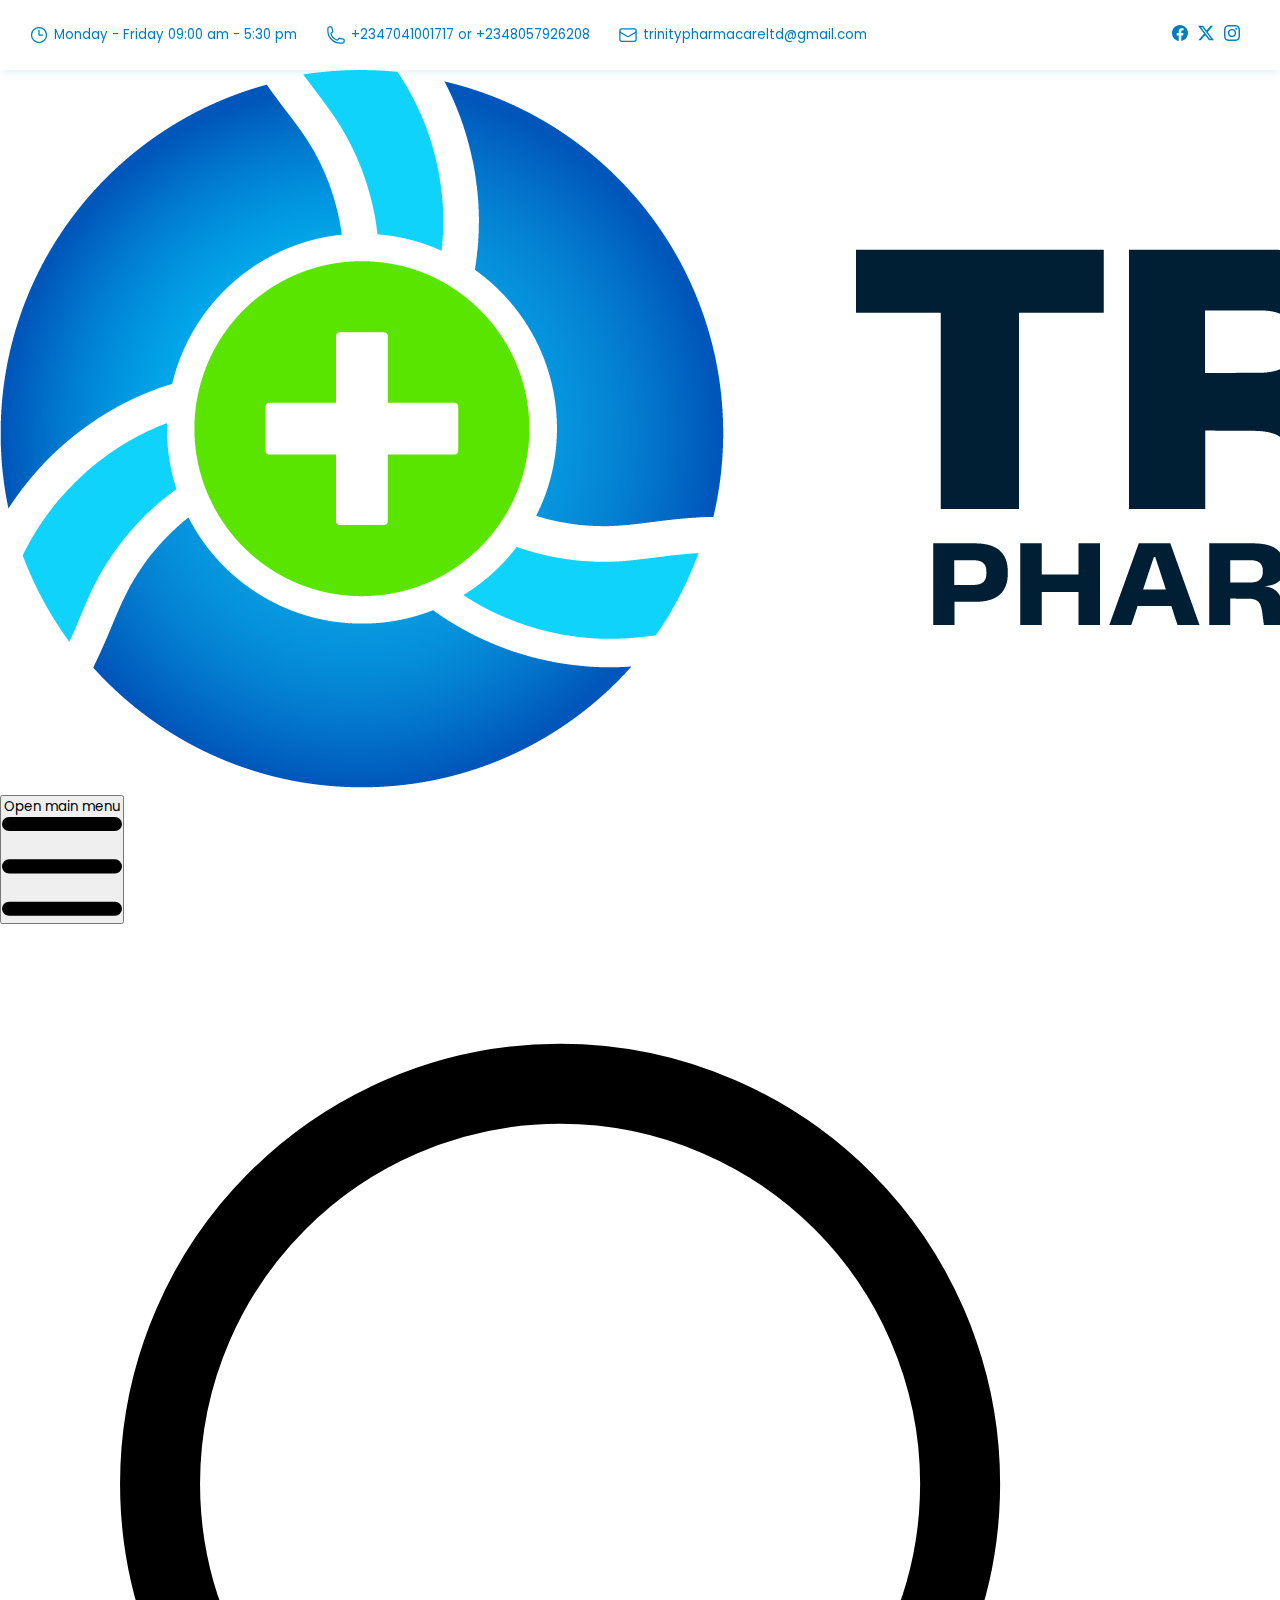
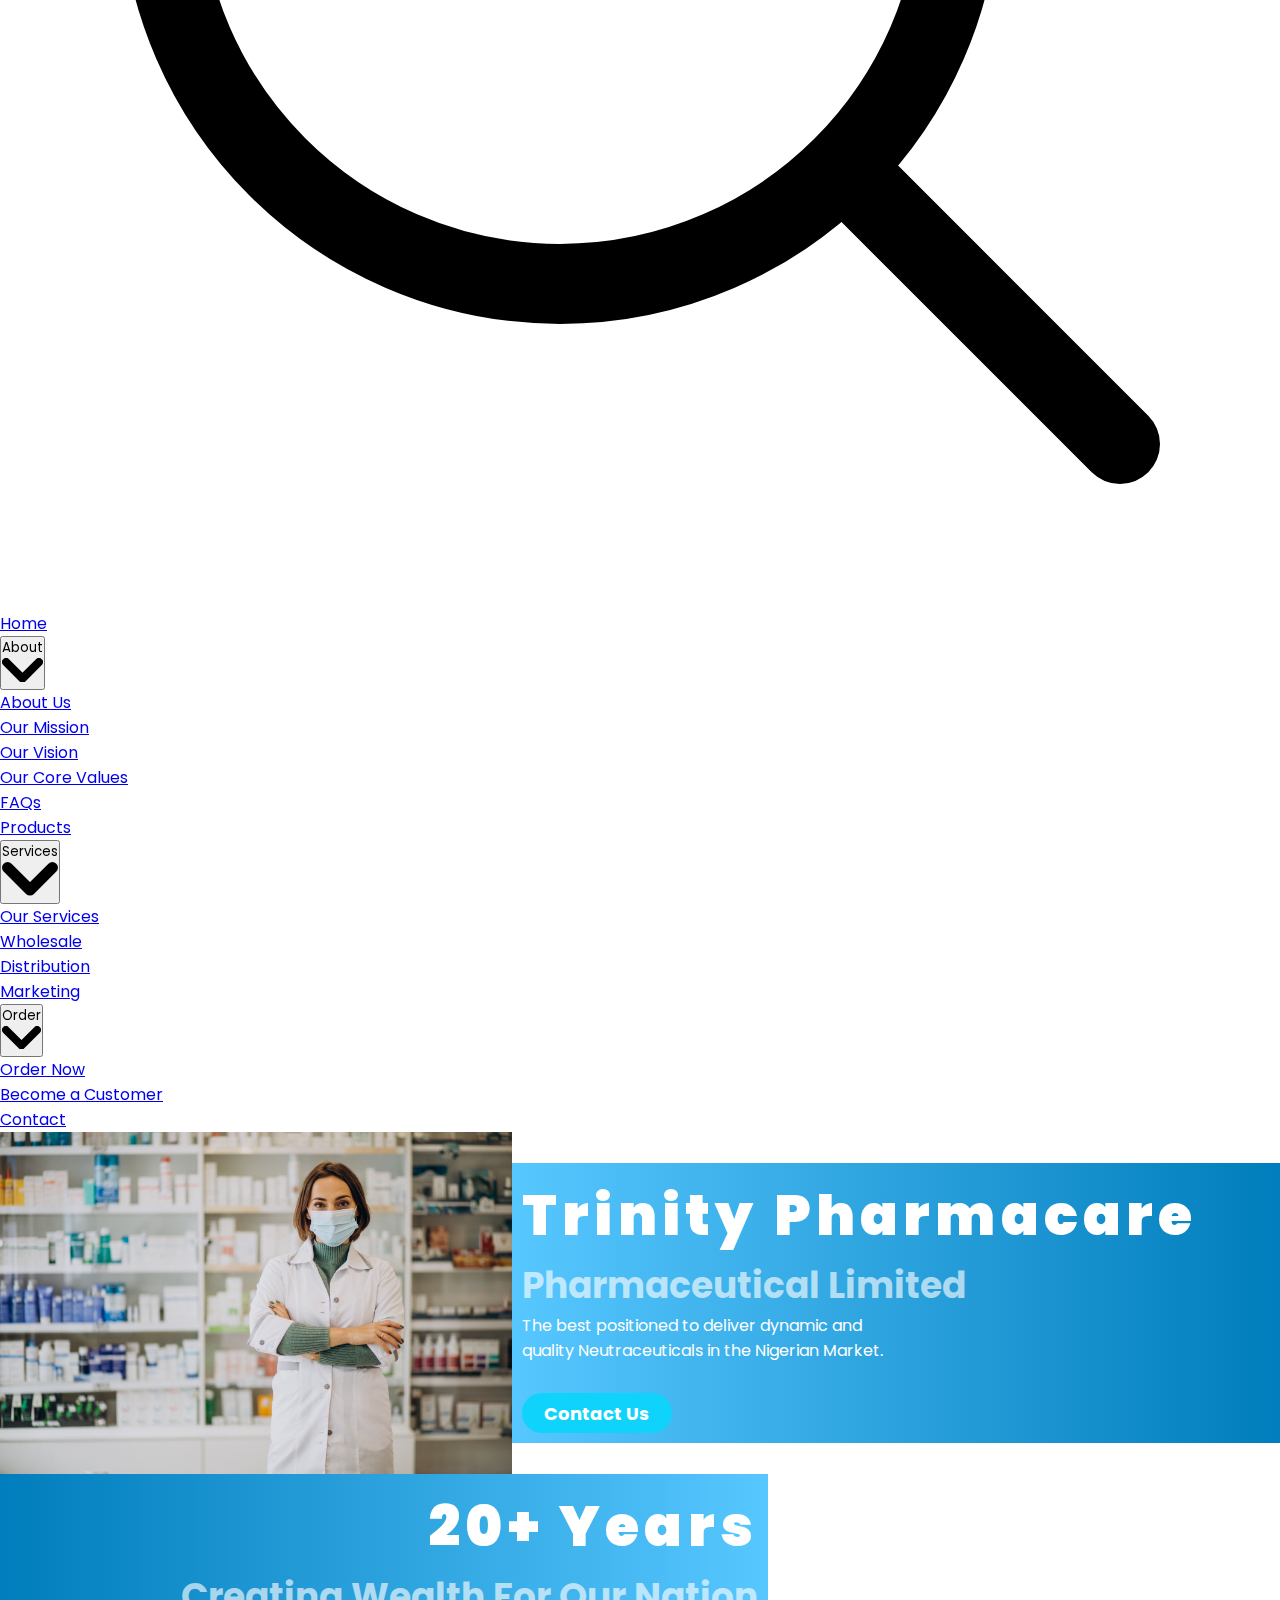
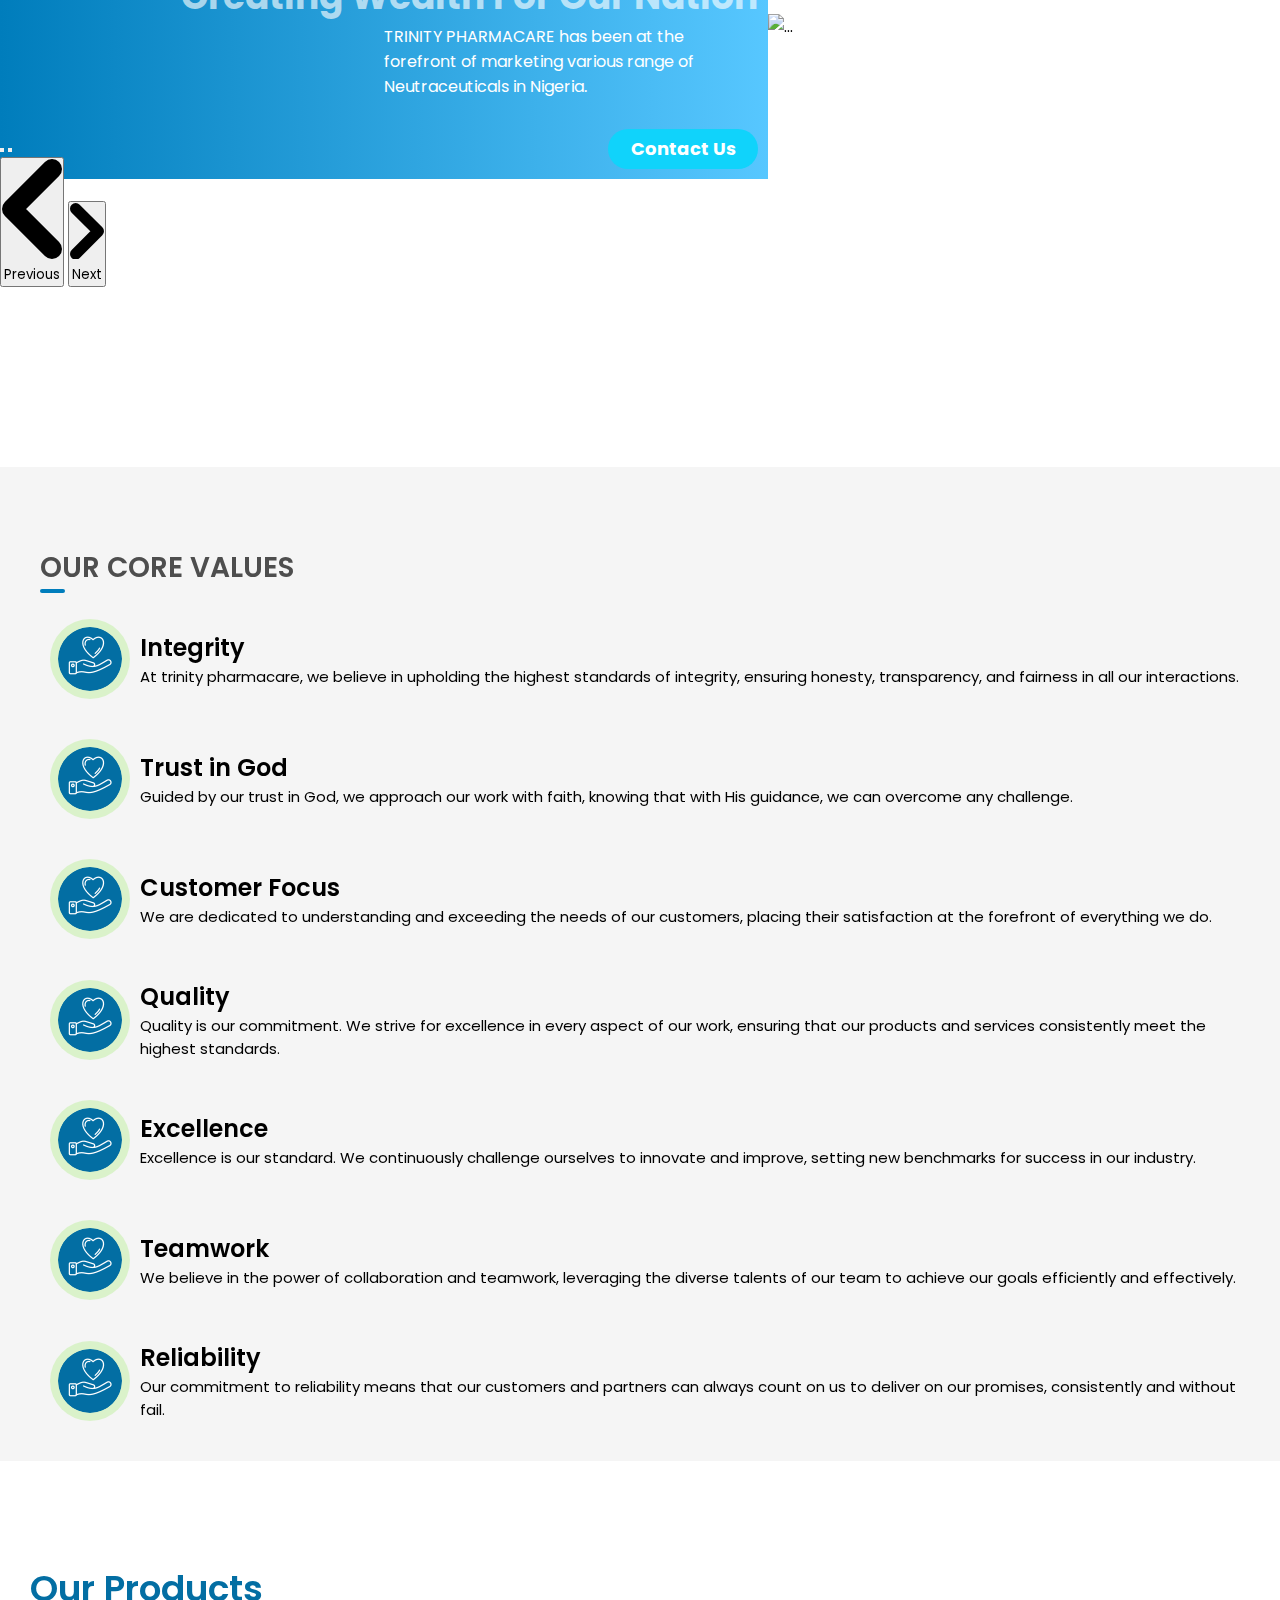
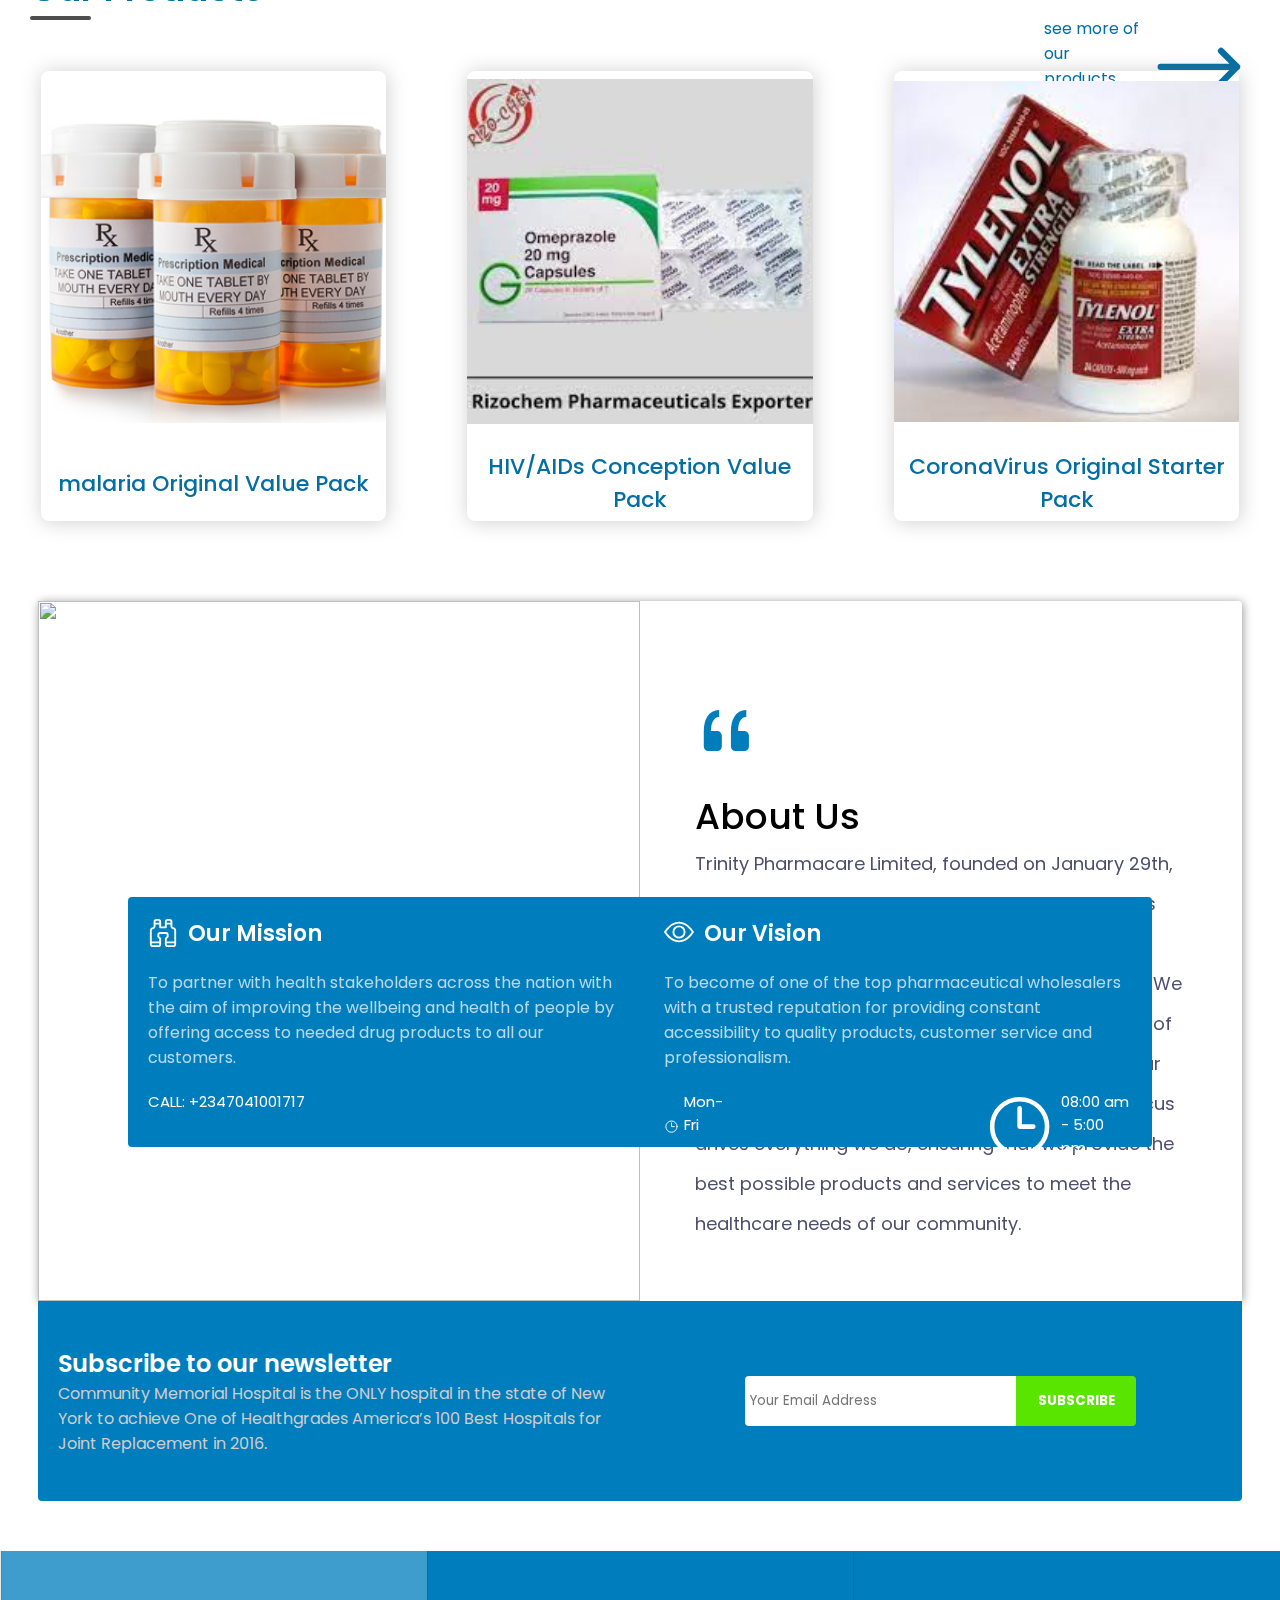
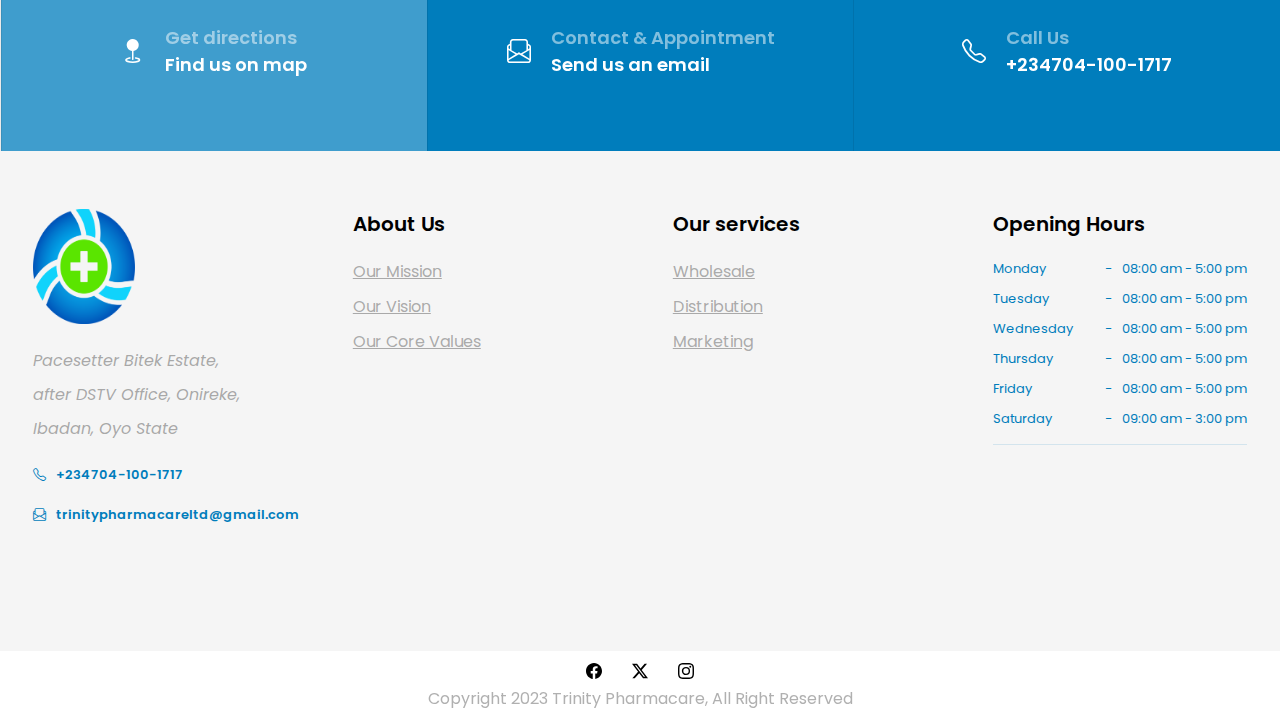
==== index.html @ ecabeeab "added a few chanes like automatic dropdown" ====
<!DOCTYPE html>
<html lang="en">

<head>
    <meta charset="UTF-8">
    <meta name="viewport" content="width=device-width, initial-scale=1.0">
    <link href="https://cdnjs.cloudflare.com/ajax/libs/flowbite/2.3.0/flowbite.min.css" rel="stylesheet" />
    <link rel="stylesheet" href="https://cdn.jsdelivr.net/npm/bootstrap-icons@1.11.3/font/bootstrap-icons.min.css">
    <link rel="stylesheet" href="styles/index.css">
    <script src="script/index.js" defer></script>
    <link rel="shortcut icon" href="images/TRITRI.png" type="image/x-icon">
    <title>TRINITY PHARMACARE - Home</title>
</head>

<body>
    <header class="header">
        <div class="header_Container">
            <div class="header_info">
                <span class="h_info-time ">
                    <svg xmlns="http://www.w3.org/2000/svg" fill="none" viewBox="0 0 24 24" stroke-width="1.5"
                        stroke="currentColor" class="w-6 h-6">
                        <path stroke-linecap="round" stroke-linejoin="round"
                            d="M12 6v6h4.5m4.5 0a9 9 0 1 1-18 0 9 9 0 0 1 18 0Z" />
                    </svg>
                    <small>
                        Monday - Friday 09:00 am - 5:30 pm
                    </small>
                </span>
                <span class="h_info-phone">
                    <svg xmlns="http://www.w3.org/2000/svg" fill="none" viewBox="0 0 24 24" stroke-width="1.5"
                        stroke="currentColor" class="w-6 h-6">
                        <path stroke-linecap="round" stroke-linejoin="round"
                            d="M2.25 6.75c0 8.284 6.716 15 15 15h2.25a2.25 2.25 0 0 0 2.25-2.25v-1.372c0-.516-.351-.966-.852-1.091l-4.423-1.106c-.44-.11-.902.055-1.173.417l-.97 1.293c-.282.376-.769.542-1.21.38a12.035 12.035 0 0 1-7.143-7.143c-.162-.441.004-.928.38-1.21l1.293-.97c.363-.271.527-.734.417-1.173L6.963 3.102a1.125 1.125 0 0 0-1.091-.852H4.5A2.25 2.25 0 0 0 2.25 4.5v2.25Z" />
                    </svg>
                    <small>
                        +2347041001717 or +2348057926208
                    </small>
                </span>
                <span class="h_info-email">
                    <svg xmlns="http://www.w3.org/2000/svg" fill="none" viewBox="0 0 24 24" stroke-width="1.5"
                        stroke="currentColor" class="w-6 h-6">
                        <path stroke-linecap="round" stroke-linejoin="round"
                            d="M21.75 6.75v10.5a2.25 2.25 0 0 1-2.25 2.25h-15a2.25 2.25 0 0 1-2.25-2.25V6.75m19.5 0A2.25 2.25 0 0 0 19.5 4.5h-15a2.25 2.25 0 0 0-2.25 2.25m19.5 0v.243a2.25 2.25 0 0 1-1.07 1.916l-7.5 4.615a2.25 2.25 0 0 1-2.36 0L3.32 8.91a2.25 2.25 0 0 1-1.07-1.916V6.75" />
                    </svg>
                    <small>
                        <a href="trinitypharmacareltd@gmail.com" target="_blank"
                            class="h_info-email_link">trinitypharmacareltd@gmail.com</a>
                    </small>
                </span>
            </div> 
    <div class="header_Socials">
                <a href="https://web.facebook.com/profile.php?id=61554019042758" target="_blank">
                    <svg xmlns="http://www.w3.org/2000/svg" width="16" height="16" fill="currentColor"
                        class="bi bi-facebook" viewBox="0 0 16 16">
                        <path
                            d="M16 8.049c0-4.446-3.582-8.05-8-8.05C3.58 0-.002 3.603-.002 8.05c0 4.017 2.926 7.347 6.75 7.951v-5.625h-2.03V8.05H6.75V6.275c0-2.017 1.195-3.131 3.022-3.131.876 0 1.791.157 1.791.157v1.98h-1.009c-.993 0-1.303.621-1.303 1.258v1.51h2.218l-.354 2.326H9.25V16c3.824-.604 6.75-3.934 6.75-7.951" />
                    </svg>
                </a>
                <a href="">
                    <svg xmlns="http://www.w3.org/2000/svg" width="16" height="16" fill="currentColor"
                        class="bi bi-twitter-x" viewBox="0 0 16 16">
                        <path
                            d="M12.6.75h2.454l-5.36 6.142L16 15.25h-4.937l-3.867-5.07-4.425 5.07H.316l5.733-6.57L0 .75h5.063l3.495 4.633L12.601.75Zm-.86 13.028h1.36L4.323 2.145H2.865z" />
                    </svg>
                </a>
                <a href="https://www.instagram.com/trinitypharmacare?utm_source=ig_web_button_share_sheet&igsh=ZDNlZDc0MzIxNw=="
                    target="_blank">
                    <svg xmlns="http://www.w3.org/2000/svg" width="16" height="16" fill="currentColor"
                        class="bi bi-instagram" viewBox="0 0 16 16">
                        <path
                            d="M8 0C5.829 0 5.556.01 4.703.048 3.85.088 3.269.222 2.76.42a3.9 3.9 0 0 0-1.417.923A3.9 3.9 0 0 0 .42 2.76C.222 3.268.087 3.85.048 4.7.01 5.555 0 5.827 0 8.001c0 2.172.01 2.444.048 3.297.04.852.174 1.433.372 1.942.205.526.478.972.923 1.417.444.445.89.719 1.416.923.51.198 1.09.333 1.942.372C5.555 15.99 5.827 16 8 16s2.444-.01 3.298-.048c.851-.04 1.434-.174 1.943-.372a3.9 3.9 0 0 0 1.416-.923c.445-.445.718-.891.923-1.417.197-.509.332-1.09.372-1.942C15.99 10.445 16 10.173 16 8s-.01-2.445-.048-3.299c-.04-.851-.175-1.433-.372-1.941a3.9 3.9 0 0 0-.923-1.417A3.9 3.9 0 0 0 13.24.42c-.51-.198-1.092-.333-1.943-.372C10.443.01 10.172 0 7.998 0zm-.717 1.442h.718c2.136 0 2.389.007 3.232.046.78.035 1.204.166 1.486.275.373.145.64.319.92.599s.453.546.598.92c.11.281.24.705.275 1.485.039.843.047 1.096.047 3.231s-.008 2.389-.047 3.232c-.035.78-.166 1.203-.275 1.485a2.5 2.5 0 0 1-.599.919c-.28.28-.546.453-.92.598-.28.11-.704.24-1.485.276-.843.038-1.096.047-3.232.047s-2.39-.009-3.233-.047c-.78-.036-1.203-.166-1.485-.276a2.5 2.5 0 0 1-.92-.598 2.5 2.5 0 0 1-.6-.92c-.109-.281-.24-.705-.275-1.485-.038-.843-.046-1.096-.046-3.233s.008-2.388.046-3.231c.036-.78.166-1.204.276-1.486.145-.373.319-.64.599-.92s.546-.453.92-.598c.282-.11.705-.24 1.485-.276.738-.034 1.024-.044 2.515-.045zm4.988 1.328a.96.96 0 1 0 0 1.92.96.96 0 0 0 0-1.92m-4.27 1.122a4.109 4.109 0 1 0 0 8.217 4.109 4.109 0 0 0 0-8.217m0 1.441a2.667 2.667 0 1 1 0 5.334 2.667 2.667 0 0 1 0-5.334" />
                    </svg>
                </a>
            </div>
     </div>
    </header>


    <nav class="bg-white border-gray-200 sticky top-0 dark:bg-gray-900 dark:border-gray-700 mywork">
        <div class="max-w-screen-xl flex flex-wrap items-center justify-between mx-auto px-4 py-2.5">
            <a href="./index.html" class="flex items-center space-x-3 rtl:space-x-reverse">
                <img src="images/trinityw eb logo.png" class="h-14" alt="" />
                <!-- <span class="self-center text-2xl font-semibold whitespace-nowrap dark:text-white">Trinity
                    Pharmacare</span> -->
            </a>
            <button data-collapse-toggle="navbar-dropdown" type="button"
                class="inline-flex items-center p-2 ms-3 w-10 h-10 justify-center text-sm text-gray-500 rounded-lg md:hidden hover:bg-gray-100 focus:outline-none focus:ring-2 focus:ring-gray-200 dark:text-gray-400 dark:hover:bg-gray-700 dark:focus:ring-gray-600"
                aria-controls="navbar-dropdown" aria-expanded="false">
                <span class="sr-only">Open main menu</span>
                <svg class="w-5 h-5" aria-hidden="true" xmlns="http://www.w3.org/2000/svg" fill="none"
                    viewBox="0 0 17 14">
                    <path stroke="currentColor" stroke-linecap="round" stroke-linejoin="round" stroke-width="2"
                        d="M1 1h15M1 7h15M1 13h15" />
                </svg>
            </button>
            <div class="hidden w-full md:flex flex md:w-auto" id="navbar-dropdown">
                <svg xmlns="http://www.w3.org/2000/svg" fill="none" viewBox="0 0 24 24" stroke-width="1.5"
                    stroke="currentColor" class="w-6 h-6 mt-4" id="nav_Bar-navDetails-searchAndContact_searchbar">
                    <path stroke-linecap="round" stroke-linejoin="round"
                        d="m21 21-5.197-5.197m0 0A7.5 7.5 0 1 0 5.196 5.196a7.5 7.5 0 0 0 10.607 10.607Z" />
                </svg>
                <ul
                    class="flex flex-col font-medium p-4 mt-4 border border-gray-100 rounded-lg bg-gray-50 md:flex-row md:mt-0 md:text-sm  md:border-0 md:bg-white dark:bg-gray-800 md:dark:bg-gray-900 dark:border-gray-700 md:space-x-8 md:rtl:space-x-reverse">
                    <li>
                        <a href="./index.html"
                            class="block py-2 px-3 text-white bg-blue-700 rounded md:bg-transparent md:text-blue-700 md:p-0 md:dark:text-white dark:bg-blue-600 md:dark:bg-transparent"
                            aria-current="page">Home</a>
                    </li>
                    <li>
                        <button id="dropdownHoverButton" data-dropdown-toggle="dropdownHover" data-dropdown-trigger="hover"
                            class="flex items-center justify-between w-full py-2 px-3 text-gray-700 rounded hover:bg-gray-100 md:hover:bg-transparent md:border-0 md:hover:text-blue-700 md:p-0 md:w-auto dark:text-gray-400 dark:hover:text-white dark:focus:text-white dark:border-gray-700 dark:hover:bg-gray-700 md:dark:hover:bg-transparent dropdownTesting">About<svg class="w-2.5 h-2.5 ms-3" aria-hidden="true" xmlns="http://www.w3.org/2000/svg"
                                fill="none" viewBox="0 0 10 6">
                                <path stroke="currentColor" stroke-linecap="round" stroke-linejoin="round"
                                    stroke-width="2" d="m1 1 4 4 4-4" />
                            </svg></button>
                        <!-- Dropdown menu -->
                        <div id="dropdownHover"
                            class="z-10 hidden font-normal bg-white divide-y divide-gray-100 rounded-lg shadow w-44 dark:bg-gray-700 dark:divide-gray-600 dropdowntestingcontent">
                            <ul class="py-2 text-sm text-gray-700 dark:text-gray-200"
                                aria-labelledby="dropdownLargeButton">
                                <li>
                                    <a href="./pages/about.html"
                                        class="block px-4 py-2 hover:bg-gray-100 dark:hover:bg-gray-600 dark:hover:text-white">About Us</a>
                                </li>
                                <li>
                                    <a href="./pages/about.html#aboutMission"
                                        class="block px-4 py-2 hover:bg-gray-100 dark:hover:bg-gray-600 dark:hover:text-white">Our
                                        Mission</a>
                                </li>
                                <li>
                                    <a href="./pages/about.html#aboutVision"
                                        class="block px-4 py-2 hover:bg-gray-100 dark:hover:bg-gray-600 dark:hover:text-white">Our
                                        Vision</a>
                                </li>
                                <li>
                                    <a href="./pages/about.html#aboutValues"
                                        class="block px-4 py-2 hover:bg-gray-100 dark:hover:bg-gray-600 dark:hover:text-white">Our
                                        Core Values</a>
                                </li>
                                <li>
                                    <a href="./pages/about.html#FAQs"
                                        class="block px-4 py-2 hover:bg-gray-100 dark:hover:bg-gray-600 dark:hover:text-white">FAQs</a>
                                </li>
                            </ul>
                        </div>
                    </li>
                    <li>
                        <a href="./pages/products.html"
                            class="block py-2 px-3 text-gray-700 rounded hover:bg-gray-100 md:hover:bg-transparent md:border-0 md:hover:text-blue-700 md:p-0 dark:text-gray-400 md:dark:hover:text-white dark:hover:bg-gray-700 dark:hover:text-white md:dark:hover:bg-transparent">Products</a>
                    </li>
                    <li>
                        <button id="dropdownCheckboxButton" data-dropdown-toggle="dropdownDefaultCheckbox" data-dropdown-trigger="hover"
                            class="flex items-center justify-between w-full py-2 px-3 text-gray-700 rounded hover:bg-gray-100 md:hover:bg-transparent md:border-0 md:hover:text-blue-700 md:p-0 md:w-auto dark:text-gray-400 dark:hover:text-white dark:focus:text-white dark:border-gray-700 dark:hover:bg-gray-700 md:dark:hover:bg-transparent">Services<svg class="w-2.5 h-2.5 ms-3" aria-hidden="true" xmlns="http://www.w3.org/2000/svg"
                                fill="none" viewBox="0 0 10 6">
                                <path stroke="currentColor" stroke-linecap="round" stroke-linejoin="round"
                                    stroke-width="2" d="m1 1 4 4 4-4" />
                            </svg></button>
                        <!-- Dropdown menu -->
                        <div id="dropdownDefaultCheckbox"
                            class="z-10 hidden font-normal bg-white divide-y divide-gray-100 rounded-lg shadow w-44 dark:bg-gray-700 dark:divide-gray-600">
                            <ul class="py-2 text-sm text-gray-700 dark:text-gray-200"
                                aria-labelledby="dropdownLargeButton">
                                <li>
                                    <a href="./pages/services.html"
                                        class="block px-4 py-2 hover:bg-gray-100 dark:hover:bg-gray-600 dark:hover:text-white">Our Services</a>
                                </li>
                                <li>
                                    <a href="./pages/services.html#wholesale"
                                        class="block px-4 py-2 hover:bg-gray-100 dark:hover:bg-gray-600 dark:hover:text-white">Wholesale</a>
                                </li>
                                <li>
                                    <a href="./pages/services.html#distribution"
                                        class="block px-4 py-2 hover:bg-gray-100 dark:hover:bg-gray-600 dark:hover:text-white">Distribution</a>
                                </li>
                                <li>
                                    <a href="./pages/services.html#marketing"
                                        class="block px-4 py-2 hover:bg-gray-100 dark:hover:bg-gray-600 dark:hover:text-white">Marketing</a>
                                </li>
                            </ul>
                        </div>
                    </li>
                    <!-- <li>
                        <a href="./pages/services.html"
                            class="block py-2 px-3 text-gray-700 rounded hover:bg-gray-100 md:hover:bg-transparent md:border-0 md:hover:text-blue-700 md:p-0 dark:text-gray-400 md:dark:hover:text-white dark:hover:bg-gray-700 dark:hover:text-white md:dark:hover:bg-transparent">Services</a>
                    </li> -->
                    <li>
                        <button id="dropdownLargeButton" data-dropdown-toggle="dropdownLarge" data-dropdown-trigger="hover"
                            class="flex items-center justify-between w-full py-2 px-3 text-gray-700 rounded hover:bg-gray-100 md:hover:bg-transparent md:border-0 md:hover:text-blue-700 md:p-0 md:w-auto dark:text-gray-400 dark:hover:text-white dark:focus:text-white dark:border-gray-700 dark:hover:bg-gray-700 md:dark:hover:bg-transparent">Order<svg class="w-2.5 h-2.5 ms-3" aria-hidden="true" xmlns="http://www.w3.org/2000/svg"
                                fill="none" viewBox="0 0 10 6">
                                <path stroke="currentColor" stroke-linecap="round" stroke-linejoin="round"
                                    stroke-width="2" d="m1 1 4 4 4-4" />
                            </svg></button>
                        <!-- Dropdown menu -->
                        <div id="dropdownLarge"
                            class="z-10 hidden font-normal bg-white divide-y divide-gray-100 rounded-lg shadow w-44 dark:bg-gray-700 dark:divide-gray-600">
                            <ul class="py-2 text-sm text-gray-700 dark:text-gray-200"
                                aria-labelledby="dropdownLargeButton">
                                <li>
                                    <a href="#"
                                        class="block px-4 py-2 hover:bg-gray-100 dark:hover:bg-gray-600 dark:hover:text-white">Order Now</a>
                                </li>
                            </ul>
                            <div class="py-1">
                                <a href="#"
                                    class="block px-2 py-2 text-sm text-gray-700 hover:bg-gray-100 dark:hover:bg-gray-600 dark:text-gray-200 dark:hover:text-white">Become a Customer</a>
                            </div>
                        </div>
                    </li>
                    <li>
                        <a href="./pages/contact.html"
                            class="block py-2 px-3 text-gray-700 rounded hover:bg-gray-100 md:hover:bg-transparent md:border-0 md:hover:text-blue-700 md:p-0 dark:text-gray-400 md:dark:hover:text-white dark:hover:bg-gray-700 dark:hover:text-white md:dark:hover:bg-transparent">Contact</a>
                    </li>
                </ul>
            </div>
        </div>
    </nav>

    <!-- <nav class="nav_Bar">
        <div class="nav_Bar-imageContainer">
            <div class="nav_Bar-imageContainer_logo">
                <img src="images/logo.png" alt="" srcset="">
            </div>
            <div class="header_Socials">
                <a href="https://web.facebook.com/profile.php?id=61554019042758" target="_blank">
                    <svg xmlns="http://www.w3.org/2000/svg" width="16" height="16" fill="currentColor"
                        class="bi bi-facebook" viewBox="0 0 16 16">
                        <path
                            d="M16 8.049c0-4.446-3.582-8.05-8-8.05C3.58 0-.002 3.603-.002 8.05c0 4.017 2.926 7.347 6.75 7.951v-5.625h-2.03V8.05H6.75V6.275c0-2.017 1.195-3.131 3.022-3.131.876 0 1.791.157 1.791.157v1.98h-1.009c-.993 0-1.303.621-1.303 1.258v1.51h2.218l-.354 2.326H9.25V16c3.824-.604 6.75-3.934 6.75-7.951" />
                    </svg>
                </a>
                <a href="">
                    <svg xmlns="http://www.w3.org/2000/svg" width="16" height="16" fill="currentColor"
                        class="bi bi-twitter-x" viewBox="0 0 16 16">
                        <path
                            d="M12.6.75h2.454l-5.36 6.142L16 15.25h-4.937l-3.867-5.07-4.425 5.07H.316l5.733-6.57L0 .75h5.063l3.495 4.633L12.601.75Zm-.86 13.028h1.36L4.323 2.145H2.865z" />
                    </svg>
                </a>
                <a href="https://www.instagram.com/trinitypharmacare?utm_source=ig_web_button_share_sheet&igsh=ZDNlZDc0MzIxNw=="
                    target="_blank">
                    <svg xmlns="http://www.w3.org/2000/svg" width="16" height="16" fill="currentColor"
                        class="bi bi-instagram" viewBox="0 0 16 16">
                        <path
                            d="M8 0C5.829 0 5.556.01 4.703.048 3.85.088 3.269.222 2.76.42a3.9 3.9 0 0 0-1.417.923A3.9 3.9 0 0 0 .42 2.76C.222 3.268.087 3.85.048 4.7.01 5.555 0 5.827 0 8.001c0 2.172.01 2.444.048 3.297.04.852.174 1.433.372 1.942.205.526.478.972.923 1.417.444.445.89.719 1.416.923.51.198 1.09.333 1.942.372C5.555 15.99 5.827 16 8 16s2.444-.01 3.298-.048c.851-.04 1.434-.174 1.943-.372a3.9 3.9 0 0 0 1.416-.923c.445-.445.718-.891.923-1.417.197-.509.332-1.09.372-1.942C15.99 10.445 16 10.173 16 8s-.01-2.445-.048-3.299c-.04-.851-.175-1.433-.372-1.941a3.9 3.9 0 0 0-.923-1.417A3.9 3.9 0 0 0 13.24.42c-.51-.198-1.092-.333-1.943-.372C10.443.01 10.172 0 7.998 0zm-.717 1.442h.718c2.136 0 2.389.007 3.232.046.78.035 1.204.166 1.486.275.373.145.64.319.92.599s.453.546.598.92c.11.281.24.705.275 1.485.039.843.047 1.096.047 3.231s-.008 2.389-.047 3.232c-.035.78-.166 1.203-.275 1.485a2.5 2.5 0 0 1-.599.919c-.28.28-.546.453-.92.598-.28.11-.704.24-1.485.276-.843.038-1.096.047-3.232.047s-2.39-.009-3.233-.047c-.78-.036-1.203-.166-1.485-.276a2.5 2.5 0 0 1-.92-.598 2.5 2.5 0 0 1-.6-.92c-.109-.281-.24-.705-.275-1.485-.038-.843-.046-1.096-.046-3.233s.008-2.388.046-3.231c.036-.78.166-1.204.276-1.486.145-.373.319-.64.599-.92s.546-.453.92-.598c.282-.11.705-.24 1.485-.276.738-.034 1.024-.044 2.515-.045zm4.988 1.328a.96.96 0 1 0 0 1.92.96.96 0 0 0 0-1.92m-4.27 1.122a4.109 4.109 0 1 0 0 8.217 4.109 4.109 0 0 0 0-8.217m0 1.441a2.667 2.667 0 1 1 0 5.334 2.667 2.667 0 0 1 0-5.334" />
                    </svg>
                </a>
            </div>
            <!-- <div class="nav_Bar-imageContainer_details">
                <span class="nav_Bar-imageContainer_details_text">
                    <small class="nav_Bar-imageContainer_details_text-header">
                        <svg xmlns="http://www.w3.org/2000/svg" fill="none" viewBox="0 0 24 24" stroke-width="1.5"
                            stroke="currentColor" class="w-6 h-6">
                            <path stroke-linecap="round" stroke-linejoin="round"
                                d="M9 12.75 11.25 15 15 9.75M21 12a9 9 0 1 1-18 0 9 9 0 0 1 18 0Z" />
                        </svg>
                        Trusted Since
                    </small>
                    <small class="nav_Bar-imageContainer_details_text-info">Early 2023</small>
                </span>
                <span class="nav_Bar-imageContainer_details_text">
                    <small class="nav_Bar-imageContainer_details_text-header">
                        <svg xmlns="http://www.w3.org/2000/svg" fill="none" viewBox="0 0 24 24" stroke-width="1.5"
                            stroke="currentColor" class="w-6 h-6">
                            <path stroke-linecap="round" stroke-linejoin="round"
                                d="M9 12.75 11.25 15 15 9.75M21 12a9 9 0 1 1-18 0 9 9 0 0 1 18 0Z" />
                        </svg>

                        Best Pharmaceutical
                    </small>
                    <small class="nav_Bar-imageContainer_details_text-info">Company in Nigeria</small>
                </span>
                <span class="nav_Bar-imageContainer_details_text">
                    <small class="nav_Bar-imageContainer_details_text-header">
                        <svg xmlns="http://www.w3.org/2000/svg" fill="none" viewBox="0 0 24 24" stroke-width="1.5"
                            stroke="currentColor" class="w-6 h-6">
                            <path stroke-linecap="round" stroke-linejoin="round"
                                d="M9 12.75 11.25 15 15 9.75M21 12a9 9 0 1 1-18 0 9 9 0 0 1 18 0Z" />
                        </svg>

                        Number 1#
                    </small>
                    <small class="nav_Bar-imageContainer_details_text-info">Importer and Distributor</small>
                </span>
            </div> -->
    <!-- </div>


        <div class="nav_Bar-mobileView">
            <svg xmlns="http://www.w3.org/2000/svg" fill="none" viewBox="0 0 24 24" stroke-width="1.5"
                stroke="currentColor" class="w-6 h-6 ii" id="searchBar">
                <path stroke-linecap="round" stroke-linejoin="round"
                    d="m21 21-5.197-5.197m0 0A7.5 7.5 0 1 0 5.196 5.196a7.5 7.5 0 0 0 10.607 10.607Z" />
            </svg>
            <svg xmlns="http://www.w3.org/2000/svg" fill="none" viewBox="0 0 24 24" stroke-width="1.5"
                stroke="currentColor" class="w-6 h-6" id="meunBar">
                <path stroke-linecap="round" stroke-linejoin="round" d="M3.75 6.75h16.5M3.75 12h16.5m-16.5 5.25h16.5" />
            </svg>
        </div>
    </nav>  -->
    <!-- <div class="nav_Bar-navDetails">
        <div class="nav_Bar-navDetails-directory">
            <a href="#">Home</a>
            <div class="nav_Bar-navDetails-directory_aboutUsDropDown">
                <a href="#" class="defualt_dropdown">About Us</a>
                <span class="showing_dropdown">
                    <a href="">Our Mission</a>
                    <a href="">Our Vision</a>
                    <a href="">Our Core Values</a>
                </span>
            </div>
            <a href="#">Products</a>
            <a href="#">Contact</a>
            <a href="#">FAQs</a>

        </div>
        <div class="nav_Bar-navDetails-searchAndContact">
            <svg xmlns="http://www.w3.org/2000/svg" fill="none" viewBox="0 0 24 24" stroke-width="1.5"
                stroke="currentColor" class="w-6 h-6" id="nav_Bar-navDetails-searchAndContact_searchbar">
                <path stroke-linecap="round" stroke-linejoin="round"
                    d="m21 21-5.197-5.197m0 0A7.5 7.5 0 1 0 5.196 5.196a7.5 7.5 0 0 0 10.607 10.607Z" />
            </svg>
            <a href="#">CONTACT NOW</a>
        </div>
    </div> -->
    <!-- <div class="nav_Bar-navDetails-directory_mobileView" id="nav_Bar-navDetails-directory_mobileView">
        <svg xmlns="http://www.w3.org/2000/svg" fill="none" viewBox="0 0 24 24" stroke-width="1.5" stroke="currentColor"
            class="w-6 h-6" id="closeMenuBar">
            <path stroke-linecap="round" stroke-linejoin="round" d="M6 18 18 6M6 6l12 12" />
        </svg>
        <a href="#" class="nav_Bar-navDetails-directory_mobileViewLink">Home</a>
        <div class="nav_Bar-navDetails-directory_mobileViewLink nav_Bar-navDetails-directory_mobileViewLink_dropdown ">
            <span id="nav_Bar-navDetails-directory_mobileViewLink_dropdown">About Us</span>
            <span id="nav_Bar-navDetails-directory_mobileViewLink_dropdownDetails" class="dropDownNotShown">
                <a href="#">Our Mission</a>
                <a href="#">Our Vision</a>
                <a href="#">Our Core Values</a>
                <a href="#">FAQs</a>
            </span>
        </div>
        <a href="#" class="nav_Bar-navDetails-directory_mobileViewLink">Products</a>
        <a href="#" class="nav_Bar-navDetails-directory_mobileViewLink">Contact</a>
    </div> -->
    <div class="nav_Bar-navDetails-searchAndContact_SearchBarCover"
        id="nav_Bar-navDetails-searchAndContact_SearchBarCover">
        <form action="">
            <svg xmlns="http://www.w3.org/2000/svg" fill="none" viewBox="0 0 24 24" stroke-width="1.5"
                stroke="currentColor" class="searchBarFunctions">
                <path stroke-linecap="round" stroke-linejoin="round"
                    d="m21 21-5.197-5.197m0 0A7.5 7.5 0 1 0 5.196 5.196a7.5 7.5 0 0 0 10.607 10.607Z" />
            </svg>
            <svg xmlns="http://www.w3.org/2000/svg" fill="none" viewBox="0 0 24 24" stroke-width="1.5"
                stroke="currentColor" class="searchBarFunctions" id="searchBar_close">
                <path stroke-linecap="round" stroke-linejoin="round" d="M6 18 18 6M6 6l12 12" />
            </svg>
            <input type="search" placeholder="Search...">
        </form>
    </div>
    <main class="main_Content">
        <div id="default-carousel" class="relative w-full main_Content-Container" data-carousel="slide">
            <!-- Carousel wrapper -->
            <div class="relative h-96  overflow-hidden md:h-24 main_Content-details">
                <!-- Item 1 -->
                <div class="hidden flex flex-row duration-700 ease-in-out testing" data-carousel-item>
                    <!-- <div class=" w-full h-full bg-gray-800"></div> -->
                    <img src="images/young-woman-pharmacist-pharmacy.jpg" class="w-full h-full carouselImg" alt="...">
                    <div class=" w-full h-full carouselItem">
                        <h1>Trinity Pharmacare</h1>
                        <h3>Pharmaceutical Limited</h3>
                        <p>The best positioned to deliver dynamic and quality Neutraceuticals in the Nigerian Market.
                        </p>
                        <a href="#">Contact Us</a>
                    </div>

                </div>
                <!-- Item 2 -->
                <div class="hidden duration-700 ease-in-out testing" data-carousel-item>
                    <div class=" w-full h-full carouselItemTwo ">
                        <h1>20+ Years</h1>
                        <h3>Creating Wealth For Our Nation</h3>
                        <p>TRINITY PHARMACARE has been at the forefront of marketing various range of Neutraceuticals in
                            Nigeria.</p>
                        <a href="#">Contact Us</a>
                    </div>
                    <img src="images/cheerful-ethnic-doctor-with-arms-crossed.jpg" class="w-full h-full carouselImg"
                        alt="...">

                    <!-- <img src="/docs/images/carousel/carousel-2.svg" class="absolute block w-full -translate-x-1/2 -translate-y-1/2 top-1/2 left-1/2" alt="..."> -->
                </div>
            </div>
            <!-- Slider indicators -->
            <div class="absolute z-30 flex -translate-x-1/2 bottom-5 left-1/2 space-x-3 rtl:space-x-reverse">
                <button type="button" class="w-3 h-3 rounded-full" aria-current="true" aria-label="Slide 1"
                    data-carousel-slide-to="0"></button>
                <button type="button" class="w-3 h-3 rounded-full" aria-current="false" aria-label="Slide 2"
                    data-carousel-slide-to="1"></button>
            </div>
            <button type="button"
                class="absolute top-0 start-0 z-30 flex items-center justify-center h-full px-4 cursor-pointer group focus:outline-none"
                data-carousel-prev>
                <span
                    class="inline-flex items-center justify-center w-10 h-10 rounded-full bg-white/30 dark:bg-gray-800/30 group-hover:bg-white/50 dark:group-hover:bg-gray-800/60 group-focus:ring-4 group-focus:ring-white dark:group-focus:ring-gray-800/70 group-focus:outline-none">
                    <svg class="w-4 h-4 text-white dark:text-gray-800 rtl:rotate-180" aria-hidden="true"
                        xmlns="http://www.w3.org/2000/svg" fill="none" viewBox="0 0 6 10">
                        <path stroke="currentColor" stroke-linecap="round" stroke-linejoin="round" stroke-width="2"
                            d="M5 1 1 5l4 4" />
                    </svg>
                    <span class="sr-only">Previous</span>
                </span>
            </button>
            <button type="button"
                class="absolute top-0 end-0 z-30 flex items-center justify-center h-full px-4 cursor-pointer group focus:outline-none"
                data-carousel-next>
                <span
                    class="inline-flex items-center justify-center w-10 h-10 rounded-full bg-white/30 dark:bg-gray-800/30 group-hover:bg-white/50 dark:group-hover:bg-gray-800/60 group-focus:ring-4 group-focus:ring-white dark:group-focus:ring-gray-800/70 group-focus:outline-none">
                    <svg class="w-4 h-4 text-white dark:text-gray-800 rtl:rotate-180" aria-hidden="true"
                        xmlns="http://www.w3.org/2000/svg" fill="none" viewBox="0 0 6 10">
                        <path stroke="currentColor" stroke-linecap="round" stroke-linejoin="round" stroke-width="2"
                            d="m1 9 4-4-4-4" />
                    </svg>
                    <span class="sr-only">Next</span>
                </span>
            </button>
             <div class="missionAndVisionStatement">
                <div class="missonStatement">
                    <span>
                        <svg xmlns="http://www.w3.org/2000/svg" width="30" height="30" fill="currentColor"
                            class="bi bi-binoculars" viewBox="0 0 16 16">
                            <path
                                d="M3 2.5A1.5 1.5 0 0 1 4.5 1h1A1.5 1.5 0 0 1 7 2.5V5h2V2.5A1.5 1.5 0 0 1 10.5 1h1A1.5 1.5 0 0 1 13 2.5v2.382a.5.5 0 0 0 .276.447l.895.447A1.5 1.5 0 0 1 15 7.118V14.5a1.5 1.5 0 0 1-1.5 1.5h-3A1.5 1.5 0 0 1 9 14.5v-3a.5.5 0 0 1 .146-.354l.854-.853V9.5a.5.5 0 0 0-.5-.5h-3a.5.5 0 0 0-.5.5v.793l.854.853A.5.5 0 0 1 7 11.5v3A1.5 1.5 0 0 1 5.5 16h-3A1.5 1.5 0 0 1 1 14.5V7.118a1.5 1.5 0 0 1 .83-1.342l.894-.447A.5.5 0 0 0 3 4.882zM4.5 2a.5.5 0 0 0-.5.5V3h2v-.5a.5.5 0 0 0-.5-.5zM6 4H4v.882a1.5 1.5 0 0 1-.83 1.342l-.894.447A.5.5 0 0 0 2 7.118V13h4v-1.293l-.854-.853A.5.5 0 0 1 5 10.5v-1A1.5 1.5 0 0 1 6.5 8h3A1.5 1.5 0 0 1 11 9.5v1a.5.5 0 0 1-.146.354l-.854.853V13h4V7.118a.5.5 0 0 0-.276-.447l-.895-.447A1.5 1.5 0 0 1 12 4.882V4h-2v1.5a.5.5 0 0 1-.5.5h-3a.5.5 0 0 1-.5-.5zm4-1h2v-.5a.5.5 0 0 0-.5-.5h-1a.5.5 0 0 0-.5.5zm4 11h-4v.5a.5.5 0 0 0 .5.5h3a.5.5 0 0 0 .5-.5zm-8 0H2v.5a.5.5 0 0 0 .5.5h3a.5.5 0 0 0 .5-.5z" />
                        </svg>
                        Our Mission
                    </span>
                    <span>To partner with health stakeholders across the nation with the aim of improving the wellbeing
                        and health of people by offering access to needed drug products to all our customers.</span>
                    <span>CALL: +2347041001717</span>
                </div>
                <div class="visionStatement">
                    <span>
                        <svg xmlns="http://www.w3.org/2000/svg" width="30" height="30" fill="currentColor"
                            class="bi bi-eye" viewBox="0 0 16 16">
                            <path
                                d="M16 8s-3-5.5-8-5.5S0 8 0 8s3 5.5 8 5.5S16 8 16 8M1.173 8a13 13 0 0 1 1.66-2.043C4.12 4.668 5.88 3.5 8 3.5s3.879 1.168 5.168 2.457A13 13 0 0 1 14.828 8q-.086.13-.195.288c-.335.48-.83 1.12-1.465 1.755C11.879 11.332 10.119 12.5 8 12.5s-3.879-1.168-5.168-2.457A13 13 0 0 1 1.172 8z" />
                            <path
                                d="M8 5.5a2.5 2.5 0 1 0 0 5 2.5 2.5 0 0 0 0-5M4.5 8a3.5 3.5 0 1 1 7 0 3.5 3.5 0 0 1-7 0" />
                        </svg>
                        Our Vision
                    </span>
                    <span>To become of one of the top pharmaceutical wholesalers with a trusted reputation for providing
                        constant accessibility to quality products, customer service and professionalism.</span>
                    <span><small>
                            <svg xmlns="http://www.w3.org/2000/svg" fill="none" viewBox="0 0 24 24" stroke-width="1.5"
                                stroke="currentColor" class="w-5 h-5">
                                <path stroke-linecap="round" stroke-linejoin="round"
                                    d="M12 6v6h4.5m4.5 0a9 9 0 1 1-18 0 9 9 0 0 1 18 0Z" />
                            </svg>
                            Mon-Fri
                        </small>
                        <small>
                            <svg xmlns="http://www.w3.org/2000/svg" fill="none" viewBox="0 0 24 24" stroke-width="1.5"
                                stroke="currentColor" class="w-5 h-5">
                                <path stroke-linecap="round" stroke-linejoin="round"
                                    d="M12 6v6h4.5m4.5 0a9 9 0 1 1-18 0 9 9 0 0 1 18 0Z" />
                            </svg>
                            08:00 am - 5:00 pm
                        </small>
                    </span>
                </div>
            </div>
        </div>
        <div class="main_ContentTwo">
            <div class="coreValuesdetails">
                <h1>OUR CORE VALUES </h1>
                <div>
                    <img src="images/values (1).png" alt="" srcset="">
                    <span>Integrity
                        <small>
                            At trinity pharmacare, we believe in upholding the highest standards of integrity, ensuring
                            honesty, transparency, and fairness in all our interactions.
                        </small>
                    </span>
                </div>
                <div>
                    <img src="images/values (1).png" alt="" srcset="">
                    <span>Trust in God
                        <small>
                            Guided by our trust in God, we approach our work with faith, knowing that with His guidance,
                            we can overcome any challenge.
                        </small>
                    </span>
                </div>
                <div>
                    <img src="images/values (1).png" alt="" srcset="">
                    <span>Customer Focus
                        <small>
                            We are dedicated to understanding and exceeding the needs of our customers, placing their
                            satisfaction at the forefront of everything we do.
                        </small>
                    </span>
                </div>
                <div>
                    <img src="images/values (1).png" alt="" srcset="">
                    <span>Quality
                        <small>
                            Quality is our commitment. We strive for excellence in every aspect of our work, ensuring
                            that our products and services consistently meet the highest standards.
                        </small>
                    </span>
                </div>
                <div>
                    <img src="images/values (1).png" alt="" srcset="">
                    <span>Excellence
                        <small>
                            Excellence is our standard. We continuously challenge ourselves to innovate and improve,
                            setting new benchmarks for success in our industry.
                        </small>
                    </span>
                </div>
                <div>
                    <img src="images/values (1).png" alt="" srcset="">
                    <span>Teamwork
                        <small>
                            We believe in the power of collaboration and teamwork, leveraging the diverse talents of our
                            team to achieve our goals efficiently and effectively.
                        </small>
                    </span>
                </div>
                <div>
                    <img src="images/values (1).png" alt="" srcset="">
                    <span>Reliability
                        <small>
                            Our commitment to reliability means that our customers and partners can always count on us
                            to deliver on our promises, consistently and without fail.
                        </small>
                    </span>
                </div>
            </div>
            <!-- <div class="appointment">
                <div class="appointment_container">
                    <form action="">
                        <h1>Make an appointment</h1>
                        <h3>Send us a message, and we will respond within 24 hours </h3>
                        <div class="appointment_container-name">
                            <input type="text" placeholder="Full Name*">
                            <input type="number" placeholder="Phone Number*">
                        </div>
                        <div>
                            <input type="email" placeholder="Email*">
                            <select name="" id="">
                                <option value="Lungs Diseases">Lungs Diseases</option>
                                <option value="Heart Diseases">Heart Diseases</option>
                                <option value="Orthopedic">Orthopedic</option>
                                <option value="Pharmacy">Pharmacy</option>
                                <option value="Sport injury">Sport injury</option>
                                <option value="Fever & Flu">Fever & Flu</option>
                                <option value="Eye Care">Eye Care</option>
                                <option value="dental Care">dental Care</option>
                            </select>
                        </div>
                        <div><input type="date"> <input type="time"></div>
                        <textarea name="" id="" cols="80" rows="10" placeholder="Write Message*"></textarea>
                        <input type="submit" class="appointmentSubmitBotton" value="Submit Now">
                    </form>
                </div>
            </div> -->
        </div>
        <div class="main_ContentThree">
            <div class="main_product">
                <h1>Our Products</h1>
                <span>
                    <a href="#">see more of our products</a>
                    <svg xmlns="http://www.w3.org/2000/svg" fill="none" viewBox="0 0 24 24" stroke-width="1.5"
                        stroke="currentColor" class="w-6 h-6">
                        <path stroke-linecap="round" stroke-linejoin="round"
                            d="M17.25 8.25 21 12m0 0-3.75 3.75M21 12H3" />
                    </svg>
                </span>
            </div>
            <div class="main_product-cards">
                <div class="product-cards">
                    <img src="images/384891.jpeg" alt="" class="product-cardImage">
                    <span class="product_cardDetails">malaria Original Value Pack</span>
                </div>
                <div class="product-cards">
                    <img src="images/images (1).jpg" alt="" class="product-cardImage">
                    <span class="product_cardDetails">HIV/AIDs Conception Value Pack</span>
                </div>
                <div class="product-cards">
                    <img src="images/images.jpg" alt="" class="product-cardImage">
                    <span class="product_cardDetails">CoronaVirus Original Starter Pack</span>
                </div>
            </div>
        </div>
        <div class="main_Contentfour">
            <div class="aboutUs_image">
                <img src="images/close-up-veterinarian-doing-some-tests.jpg" alt="">
            </div>
            <div class="aboutUs_details">
                <i class="bi bi-quote"></i>
                <p class="aboutUs_headingAndDetails">
                <h1 id="aboutUs_headingAndDetailsHone">About Us</h1>
                <span id="aboutUs_headingAndDetailsSpan">Trinity Pharmacare Limited, founded on January 29th, 2023, is a
                    trusted pharmaceutical company with its head office located at Pacesetter Bitek Estate, just after
                    the DSTV Office in Onireke, Ibadan, Oyo State.

                    We specialize in wholesale, distribution, and marketing of pharmaceutical products and medical
                    supplies. Our commitment to integrity, quality, and customer focus drives everything we do, ensuring
                    that we provide the best possible products and services to meet the healthcare needs of our
                    community.</span>
                </p>
            </div>
            <div class="subscribe">
                <div class="subscribe_container">
                    <h1 id="subscribe_header">
                        Subscribe to our newsletter
                    </h1>
                    <p class="subscribe_paragraph">Community Memorial Hospital is the ONLY hospital in the state of New
                        York to achieve One of Healthgrades America’s 100 Best Hospitals for Joint Replacement in 2016.
                    </p>
                </div>
                <div class="subscribe_form">
                    <form action="">
                        <input type="text" placeholder="Your Email Address">
                        <input type="submit" value="SUBSCRIBE">
                    </form>
                </div>
            </div>
        </div>
        <!-- <div class="main_ContentFive"> -->
            <!-- <h1 id="FAQ">Frequently Asked Questions</h1>
            <details open>
                <summary><span>WHAT IS PREGNATAB?</span></summary>
                <p>Pregnatab prenatal supplement is trusted by mums to safeguard the diet of those who are planning for
                    pregnancy or are already pregnant. A scientifically developed formulation of 19 important vitamins
                    and minerals, Pregnatab contains 600mcg Folic acid, 27mg Iron, 10mcg Vit D, Zinc as advised for
                    before and during pregnancy.</p>
                <p>Pregnatab has been carefully developed by experts so that all ingredient levels are within safe
                    levels for pregnancy and are moderate rather than excessive.</p>
                <p>Pregnatab Conception </p>
                <p>Women need sufficient reserves of nutrients for pregnancy. Pregnatab Conception is recommended before
                    conception to build up the stores of nutrients in women who are trying for a baby. Good nutrition is
                    important to help prepare a woman’s body for the additional demands placed on it during pregnancy.
                </p>
                <p>Pregnatab was crafted to support mothers by providing essential nutrients that contribute to maternal
                    well-being during pregnancy.</p>
            </details>
            <details>
                <summary><span>WHAT IS THE RECOMMENDED LEVEL OF FOLIC ACID AND IRON?</span></summary>
                <p>During pregnancy, a woman needs more folic acid than usual, because folic acid also helps the fetus
                    grow and develop.</p>
                <p>To make sure there is enough folic acid in the body during pregnancy, it is important that while
                    trying to conceive, a woman should take up to 400mcg of folic acid daily (as found in Pregnatab
                    Conception) and up to 600mcg daily during pregnancy (Pregnatab Original).
                    This is because Neural Tube Defect- including spina bifida and anencephaly- usually occurs during
                    the first month of pregnancy, often before the pregnant woman realizes that she is pregnant</p>
                <p>Iron is an important part of red blood cells, which carry oxygen through the body. Iron helps build
                    resistance to stress and disease, as well as help avoid tiredness, weakness, irritability, and
                    depression. ACOG recommends you receive 27 total mg of iron a day between food and your prenatal
                    vitamin. Good sources include whole grain products, lean beef and pork, dried fruit and beans,
                    sardines and green leafy vegetables</p>
            </details>
            <details>
                <summary><span>WHAT ARE THE ACTIVE INGREDIENTS PRESENT IN PREGNATAB?</span></summary>
                <p>Inositol helps promote ovulation and pregnancy in women with PCOS. 70% of women with PCOS have
                    infertility. Inositol help regulate hormones, enhances egg quality and increases implantation rates.
                    Inositol and folic acid combine to promote ovulation in women with fertility issues. Inositol is
                    also known to reduce PCOS symptoms, alleviate endometriosis pains, balance out insulin levels and
                    combat any fertility problems caused by environmental toxins or smoking etc.</p>
                <p>•N-Acetyl Cysteine (NAC) induces ovulation, decreases miscarriage rates and increases live birth
                    rates. For women with PCOS, it lowers androgen levels, regulates menstrual cycles, increases
                    follicle size, decreasing hirsutism, free testosterone and menstrual irregularity.</p>
                <p>CoQ10. Female fertility decreases with age due to a decline in the number and quality of available
                    eggs. As you age, CoQ10 production slows, making the body less effective at protecting the eggs from
                    oxidative damage. Supplementing with CoQ10 seems to help prevent this age-related decline in egg
                    quality and quantity. CoQ10 supplementation may enhance ovarian reserve, egg quality, and embryo
                    development, especially in women with PCOS or age-related fertility decline.</p>
                <p>•Biotin supplementation improves fertility and viability of eggs. It can also help keep hormones
                    balanced, which is important for maintaining a regular menstrual cycle and a successful pregnancy
                </p>
                <p>•Iron. Research suggests that iron and fertility are very much linked. Women who take iron
                    supplements have a significantly lower risk of ovulatory infertility — the inability to produce
                    healthy eggs. Women are also more commonly at risk of being low in iron due to menstruation and need
                    more iron than men. Not only is iron deficiency common in women, but it’s also the most common
                    nutritional deficiency in the world and the most common cause of anaemia during pregnancy. Iron
                    deficiency has been linked to infertility, miscarriages, low birth weight and preterm labour.</p>
            </details> -->
            <!-- <details>
                <summary><span>HOW LONG SHOULD I TAKE PREGNATAB FOR?</span></summary>
                <p>Before: Pregnatab Conception provides 400µg Folic Acid as recommended for all women from the start of trying to conceive. To help prepare your body it can be used for up to three months before you start to try for a baby. Once confirmed you are pregnant, you can continue to use any remaining tablets before moving on to take Pregnatab Original.</p>
                <p>During: Pregnatab Original has been formulated to be taken throughout pregnancy.
                    For whatever stage of your pregnancy journey, only one Pregnatab product should be taken at one time, as each product provides comprehensive nutritional support. There is no need to take an additional multivitamin.</p>
            </details>
            <details>
                <summary><span>WHEN SHOULD YOU START TAKING PREGNATAB?</span></summary>
                <p>When you start taking your pregnatab depends on the stage you are at:Before: When you start thinking about planning a baby (often referred to as TTC, trying to conceive), we recommend you start taking Pregnatab Conception. It is recommended that women planning a baby should take a supplement containing 400µg of Folic Acid from the start of trying to conceive until the 12th week of pregnancy. This is the exact amount of Folic Acid found in Pregnatab Conception.During:</p>
                <p>Once you discover you’re pregnant and haven’t taken Folic Acid beforehand, it’s advisable to begin supplementation promptly. Pregnatab provides expert nutritional care with supplements for every stage of pregnancy and contains up to 600mcg of folic acid which is the recommendation during pregnancy (Pregnatab Original).</p>
                <p>This is because Neural Tube defects, including spina bifida and anencephaly-  usually occurs during the first month of pregnancy, often before the pregnant woman realizes that she is pregnant</p>
            </details>
            <details>
                <summary><span>CAN I TAKE PREGNATAB AND FOLIC ACID TOGETHER?</span></summary>
                <p>Pregnatab prenatal vitamins provide comprehensive nutritional support which contains 400µg Folic Acid, the level of Folic Acid recommended for all women from the start of trying to conceive until the 12th week of pregnancy.</p>
                <p>Please note, doctors may sometimes prescribe a higher level of folic acid (5mg) for some women who are at higher risk (for example, a family history of neural tube defects, women with diabetes or taking anti-epilepsy medicine). If this is the case, Pregnatab may still be taken alongside, of course in consultation with your doctor.</p>
                <p>However, generally speaking an additional folic acid supplement is not needed as well as Pregnatab, as it contains the recommended level for most women.</p>
            </details>
            <details>
                <summary><span>DO I STILL NEED TO TAKE AN ADDITIONAL FOLIC ACID SUPPLEMENT BEFORE AND DURING PREGNANCY?</span></summary>
                <p>Pregnatab contains the right amount of folic acid recommended for mothers before, during and after pregnancy. However, individual health needs may vary, so it’s best to consult with your healthcare provider for personalized advice.</p>
            </details> -->
        <!-- </div> -->
        <!-- <div class="main_ContentSix">
            <div class="ReadNews">
                <div class="readNewsContainer">
                    <h1 id="readNewsHeader">Recent News</h1>
                    <span class="readNewsSubheader"><a href="">Read All News</a></span>
                </div>
                <div class="readNewsContainerDetails">
                    <h1 id="readNewsContainerDetailsHeader">Hello world!</h1>
                    <span class="readNewsContainerDetailsSubHeader">January 14, 2020</span>
                </div>
            </div>
            <div class="newsDetailsContainer">
                <div class="newsdetails">
                   <span  class="newsImg">
                    <img src="images/shutterstock_123513331-150x150.jpg" alt="">
                   </span>
                   <span  class="newsInfo">
                    Using anthrax to fight cancer effectively
                    <small>February 28, 2019 • Antibiotic</small>
                   </span> 
                </div>
                <div class="newsdetails">
                    <span class="newsImg">
                        <img src="images/pexels-photo-1-150x150.jpg" alt="">
                    </span>
                    <span class="newsInfo">
                        These blood markers may indicate a higher risk of disease
                        <small>February 28, 2019 • Drugs, Health Care</small>
                    </span>
                </div>
                <div class="newsdetails">
                    <span class="newsImg">

                        <img src="images/shutterstock_556980217-150x150.jpg" alt="">
                    </span>
                    <span class="newsInfo">
                        Brushing your teeth may keep your heart healthy
                        <small>February 28, 2019 • Hospital, Infectious</small>
                    </span>
                </div>
            </div>
            <div class="quicklink">
                <h1 id="quicklLinkHeader">
                    Quick Links
                </h1>
                <span class="quicklinkSpan">
                    <a href="#">Pregnatab Orginal <i class="bi bi-arrow-right"></i></a>
                </span>
                <span class="quicklinkSpan">
                    <a href="#">Pregnatab Conception <i class="bi bi-arrow-right"></i></a>
                </span>
                <span class="quicklinkSpan">
                    <a href="#">Pregnatab Ranges <i class="bi bi-arrow-right"></i></a>
                </span>
            </div>
        </div> -->
    </main>
    <footer class="footer_Details">
        <section class="footer-Contact_info">
            <div class="footer-Contact_info-location">
                <div class="footer-Contact_info-location_cover"></div>
                <span><i class="bi bi-geo-fill"></i></span>
                <p>
                    <span>Get directions</span>
                    <small>Find us on map</small>
                </p>
            </div>
            <div class="footer-Contact_info-contact">
                <span><i class="bi bi-envelope-paper"></i></span>
                <p>
                    <span>Contact & Appointment</span>
                    <small>Send us an email</small>
                </p>
            </div>
            <div class="footer-Contact_info-telephone">
                <span><i class="bi bi-telephone"></i></span>
                <p>
                    <span>Call Us </span>
                    <small>+234704-100-1717 </small>
                </p>
            </div>
        </section>
        <section class="footer-info">
            <div class="footer-info-addressandContactDetails">
                <img src="./images/TRITRI.png" alt="">
                <address>Pacesetter Bitek Estate, after DSTV Office, Onireke, Ibadan, Oyo State</address>
                <p><i class="bi bi-telephone"></i> +234704-100-1717</p>
                <p><i class="bi bi-envelope-paper"></i>trinitypharmacareltd@gmail.com</p>
            </div>
            <div class="footer-info-aboutUs">
                <h1 id="footer-info-aboutUs-header"> About Us</h1>
                <a href="./pages/about.html#aboutMission">
                    Our Mission
                </a>
                <a href="./pages/about.html#aboutVison">
                    Our Vision
                </a>
                <a href="./pages/about.html#aboutValues">
                    Our Core Values
                </a>
            </div>
            <div class="footer-info-ourServices">
                <h1 id="footer-info-ourServices-header">Our services</h1>
                <a href="#">
                    Wholesale
                </a>
                <a href="#">
                    Distribution
                </a>
                <a href="#">
                    Marketing
                </a>
            </div>
            <div class="footer-info-hospitalHours">
                <h1 id="footer-info-hospitalHours-header">Opening Hours</h1>
                <p>
                    <span> <small>Monday</small> <em> - </em><small>08:00 am - 5:00 pm</small></span>
                        <span> <small>Tuesday</small> <em> - </em><small>08:00 am - 5:00 pm</small>
                        </span>
                        <span> <small>Wednesday</small> <em> - </em><small>08:00 am - 5:00 pm</small>

                        </span>
                        <span> <small>Thursday</small> <em> - </em><small>08:00 am - 5:00 pm</small>

                        </span>
                        <span> <small>Friday</small> <em> - </em><small>08:00 am - 5:00 pm</small>

                        </span>
                        <span> <small>Saturday</small><em> - </em><small>09:00 am - 3:00 pm</small>

                        </span>
                </p>
                <!-- <span class="footer-info-emergencyHour"><a href="#">Emergency : 24 hours</a></span> -->
            </div>
        </section>
        <section class="copyright">
            <span class="copyright_socials">
                <a href="https://web.facebook.com/profile.php?id=61554019042758" target="_blank">
                    <svg xmlns="http://www.w3.org/2000/svg" width="16" height="16" fill="currentColor"
                        class="bi bi-facebook" viewBox="0 0 16 16">
                        <path
                            d="M16 8.049c0-4.446-3.582-8.05-8-8.05C3.58 0-.002 3.603-.002 8.05c0 4.017 2.926 7.347 6.75 7.951v-5.625h-2.03V8.05H6.75V6.275c0-2.017 1.195-3.131 3.022-3.131.876 0 1.791.157 1.791.157v1.98h-1.009c-.993 0-1.303.621-1.303 1.258v1.51h2.218l-.354 2.326H9.25V16c3.824-.604 6.75-3.934 6.75-7.951" />
                    </svg>
                </a>
                <a href="">
                    <svg xmlns="http://www.w3.org/2000/svg" width="16" height="16" fill="currentColor"
                        class="bi bi-twitter-x" viewBox="0 0 16 16">
                        <path
                            d="M12.6.75h2.454l-5.36 6.142L16 15.25h-4.937l-3.867-5.07-4.425 5.07H.316l5.733-6.57L0 .75h5.063l3.495 4.633L12.601.75Zm-.86 13.028h1.36L4.323 2.145H2.865z" />
                    </svg>
                </a>
                <a href="https://www.instagram.com/trinitypharmacare?utm_source=ig_web_button_share_sheet&igsh=ZDNlZDc0MzIxNw=="
                    target="_blank">
                    <svg xmlns="http://www.w3.org/2000/svg" width="16" height="16" fill="currentColor"
                        class="bi bi-instagram" viewBox="0 0 16 16">
                        <path
                            d="M8 0C5.829 0 5.556.01 4.703.048 3.85.088 3.269.222 2.76.42a3.9 3.9 0 0 0-1.417.923A3.9 3.9 0 0 0 .42 2.76C.222 3.268.087 3.85.048 4.7.01 5.555 0 5.827 0 8.001c0 2.172.01 2.444.048 3.297.04.852.174 1.433.372 1.942.205.526.478.972.923 1.417.444.445.89.719 1.416.923.51.198 1.09.333 1.942.372C5.555 15.99 5.827 16 8 16s2.444-.01 3.298-.048c.851-.04 1.434-.174 1.943-.372a3.9 3.9 0 0 0 1.416-.923c.445-.445.718-.891.923-1.417.197-.509.332-1.09.372-1.942C15.99 10.445 16 10.173 16 8s-.01-2.445-.048-3.299c-.04-.851-.175-1.433-.372-1.941a3.9 3.9 0 0 0-.923-1.417A3.9 3.9 0 0 0 13.24.42c-.51-.198-1.092-.333-1.943-.372C10.443.01 10.172 0 7.998 0zm-.717 1.442h.718c2.136 0 2.389.007 3.232.046.78.035 1.204.166 1.486.275.373.145.64.319.92.599s.453.546.598.92c.11.281.24.705.275 1.485.039.843.047 1.096.047 3.231s-.008 2.389-.047 3.232c-.035.78-.166 1.203-.275 1.485a2.5 2.5 0 0 1-.599.919c-.28.28-.546.453-.92.598-.28.11-.704.24-1.485.276-.843.038-1.096.047-3.232.047s-2.39-.009-3.233-.047c-.78-.036-1.203-.166-1.485-.276a2.5 2.5 0 0 1-.92-.598 2.5 2.5 0 0 1-.6-.92c-.109-.281-.24-.705-.275-1.485-.038-.843-.046-1.096-.046-3.233s.008-2.388.046-3.231c.036-.78.166-1.204.276-1.486.145-.373.319-.64.599-.92s.546-.453.92-.598c.282-.11.705-.24 1.485-.276.738-.034 1.024-.044 2.515-.045zm4.988 1.328a.96.96 0 1 0 0 1.92.96.96 0 0 0 0-1.92m-4.27 1.122a4.109 4.109 0 1 0 0 8.217 4.109 4.109 0 0 0 0-8.217m0 1.441a2.667 2.667 0 1 1 0 5.334 2.667 2.667 0 0 1 0-5.334" />
                    </svg>
                </a>
            </span>
            <span>Copyright 2023 Trinity Pharmacare, All Right reserved</span>
        </section>
    </footer>

    <script src="https://cdnjs.cloudflare.com/ajax/libs/flowbite/2.3.0/flowbite.min.js"></script>
</body>

</html>
---- styles/index.css ----
@import url('https://fonts.googleapis.com/css2?family=Poppins:ital,wght@0,100;0,200;0,300;0,400;0,500;0,600;0,700;0,800;0,900;1,100;1,200;1,300;1,400;1,500;1,600;1,700;1,800;1,900&display=swap');

*{
    margin: 0;
    padding: 0;
    box-sizing: border-box;
    font-family: "Poppins", sans-serif;
}
html{
    scroll-behavior: smooth;
}
body{
    display: flex;
    flex-direction: column;
    height:max-content;
    width: 100%;
    /* color: #007dbc;
    color: #5ae500;
    color: #10d3fb; */
    overflow-x: hidden;
    position: relative;
}
.header{
    width: 100%;
    height: 70px;
    box-shadow: 1px 1px 10px #007dbc21; 
    background-color: #fff;
    z-index: 1;
}
.header_Container{
    width:100%;
    height: 100%;
    display: flex;
    justify-content: space-between;
    align-items: center;
    color:#007dbc ;
}
.header_info{
    width: 70%;
    height: 100%;
    display: flex;
    align-items: center;
    justify-content: space-evenly;
}
.h_info-time, .h_info-phone, .h_info-email{
    width: max-content;
    height: max-content;
    display: flex;
    gap: 5px;
    justify-content: center;
    align-items: center;
}
.h_info-time svg, .h_info-phone svg, .h_info-email svg{
    width: 20px;
}
.h_info-email_link{
    text-decoration: none;
    color: #007dbc;
    transition: 0.5s ease-in-out;
}
.h_info-email_link:hover{
    color: #10d3fb;
}
.header_Socials{
    width: 30%;
    height: 100%;
    display: flex;
    align-items: center;
    justify-content: flex-end;
    gap: 10px;
    padding-right: 40px;
}
.header_Socials a{
    text-decoration: none;
    color: #007dbc;
    transition: 0.5s ease-in-out;
}
.header_Socials a:hover{
    color: #10d3fb;
}
@media screen and (max-width:450px) {
    .header{
        display: none;
    }
}
@media screen and (max-width:900px) {
    .header_info{
        justify-content: space-around;
        width: 85%;
    }
    .h_info-time, .h_info-phone, .h_info-email{
        font-size: 14px;
    }
    .header_Socials{
        width:15%;
    }
    .header_Socials{
        display: none;
    }
}
.nav_Bar{
    width: 100%;
    height: 50px;
    display: flex;
    flex-direction: column;
    background-color: #fff;
}
.nav_Bar-imageContainer{
    width: 100%;
    height: 100%;
    display: flex;
    justify-content: space-between;
}
.nav_Bar-imageContainer_logo{
width: 20%;
}
.nav_Bar-imageContainer_logo img{
    width: 30%;
    height: 100%;
}
.nav_Bar-imageContainer_details{
    flex: 1;
    display: flex;
    justify-content: space-around;
    align-items: center;
}
.nav_Bar-imageContainer_details_text{
    display: flex;
    flex-direction: column;
}
.nav_Bar-imageContainer_details_text-header{
    display: flex;
    width: max-content;
    color: #007dbc;
    font-weight: 600;
    font-size: 18px;
    gap: 5px;
}
.nav_Bar-imageContainer_details_text-header svg{
    width: 20px;
    color: #10d3fb;
}
.nav_Bar-imageContainer_details_text-info{
    margin-left: 26px;
    color: rgba(128, 128, 128, 0.562);
    font-size: 15px;
}
.nav_Bar-navDetails{
    width: 100%;
    height: 60px ;
    display: flex;
    justify-content: space-between;
    position: sticky;
    top: 0;
    z-index: 1111;
    background-color: #fff;
}
.nav_Bar-navDetails-directory{
    width: 30%;
    height: 100%;
    display: flex;
    align-items: center;
    justify-content: space-around;
}
.nav_Bar-navDetails-directory a{
    text-decoration: none;
    color: #007dbcc0;
    font-size: 14px;
    font-weight: 600;
    position: relative;
    transition: color 0.5s ease-in-out;
}
.nav_Bar-navDetails-directory a:is(:hover, :focus){
    color: #007dbc;
}
.nav_Bar-navDetails-directory a::before{
    content: '';
    position: absolute;
    top: 100%;
    display: flex;
    align-items: center;
    justify-content: center;
    width: 0;
    height: 2px;
    transition: width 0.5s ease-in-out;
    background-color: #007dbc;
}
.nav_Bar-navDetails-directory a:is(:hover, :focus)::before{
    width: 100%;
}
.nav_Bar-navDetails-directory_aboutUsDropDown{
    display: flex;
    flex-direction: column;
    position: relative;
    width: 35%;
    align-items: center;
}
.showing_dropdown{
    width: 100%;
    height: max-content;
    padding: 10px;
    gap: 20px;
    background-color: white;
    flex-direction: column;
    position: absolute;
    top: 120%;
    opacity: 0;
    display: none;
    box-shadow: 0px 0px 5px rgba(0, 0, 0, 0.151);
    transition: 0.5s ease-in-out;
}
.nav_Bar-navDetails-directory_aboutUsDropDown:hover .showing_dropdown{
    opacity: 1;
    top: 110%;
    display: flex;
}
.nav_Bar-navDetails-searchAndContact{
    width: 50%;
    height: 100%;
    display: flex;
    justify-content: flex-end;
    padding-right: 30px;
    gap: 20px;
    align-items: center;
}
.nav_Bar-navDetails-searchAndContact svg{
    width: 20px;
    cursor: pointer;
}
.nav_Bar-navDetails-searchAndContact a{
    text-decoration: none;
    color: #fff;
    font-weight: 800;
    background-color: #007dbc;
    height: 70%;
    display: flex;
    justify-content: center;
    align-items: center;
    width: 22%;
    border-radius: 30px;
    font-size: 13px;
}
.nav_Bar-mobileView{
    display: none;
}
.nav_Bar-navDetails-directory_mobileView{
    display: none;
}
.nav_Bar-navDetails-searchAndContact_SearchBarCover{
    width: 100%;
    height: 100dvh;
    position: fixed;
    z-index: -11111;
    top: 0;
    background-color: rgba(0, 0, 0, 0.897);
    display: flex;
    justify-content: center;
    opacity: 0;
    align-items: center;
    transition: 0.5s ease-in-out;
}
.nav_Bar-navDetails-searchAndContact_SearchBarCover form{
    display: flex;
    width: 100%;
    height: 100%;
    align-items: center;
    justify-content: center;
}
.nav_Bar-navDetails-searchAndContact_SearchBarCover form input[type='search']{
    width: 40%;
    background-color: transparent;
    border: none;
    border-bottom: 2px solid #fff;
    color: white;
    font-size: 24px;
    outline: none;

}
.nav_Bar-navDetails-searchAndContact_SearchBarCover form input[type="search"]::-webkit-search-cancel-button {
    display: none;
}

.nav_Bar-navDetails-searchAndContact_SearchBarCover form input:focus{
    outline: none;
}
.nav_Bar-navDetails-searchAndContact_SearchBarCover form input::placeholder{
    color: white;
    font-weight: 500;
}
.searchBarFunctions{
    color: white;
    width: 30px;
    height: 30px;
    position: absolute;
    right: 30%;
    cursor: pointer;
}
.searchBarFunctions:nth-child(1){
    right: 33%;
}
.showdetails{
    opacity: 1;
    z-index: 11111;
}
@media screen and (max-width:450px){
    .nav_Bar-imageContainer_details{
        display: none;
    }
    .nav_Bar-navDetails{
        display: none;
    }
    .nav_Bar{
        height: 80px;
        padding-left: 20px;
        flex-direction: row;
        position: sticky;
        top: -1px;
        z-index: 11111;
    }
    .nav_Bar-imageContainer{
        width: 70%;
    }
    .nav_Bar-imageContainer_logo img{
        width: 100%;
    }
    .nav_Bar-mobileView{
        display: flex;
        justify-content: flex-end;
        align-items: center;
        padding-right: 10px;
        gap: 10px;
        width: 30%;
        height: 100%;
    }
    .nav_Bar-mobileView svg{
        width: 20px;
    }
    .ii{
        color: rgba(128, 128, 128, 0.514);
        cursor: pointer;
    }
    .nav_Bar-navDetails-searchAndContact_SearchBarCover form input[type='search']{
        width: 90%;
    }
    .searchBarFunctions{
        color: white;
        width: 30px;
        height: 30px;
        position: absolute;
        right: 5%;
        cursor: pointer;
    }
    .searchBarFunctions:nth-child(1){
        right: 15%;
    }
    .nav_Bar-navDetails-directory_mobileView{
        width: 100%;
        height: 100dvh;
        background-color: rgba(0, 0, 0, 0.938);
        flex-direction: column;
        align-items: center;
        justify-content: center;
        display: flex;
        position: fixed;
        top: 0;
        transition: 0.5s ease-in-out;
        opacity: 0;
        z-index: -11;
    }
    .nav_Bar-navDetails-directory_mobileViewLink{
        color: white;
        text-decoration: none;
        width: 70%;
        border-bottom: 1px solid rgba(255, 255, 255, 0.342);
        text-align: center;
        font-weight: 500;
        margin-bottom: 10px;
    }
    .nav_Bar-navDetails-directory_mobileViewLink_dropdown{
        display: flex;
        flex-direction: column;
    }
    .dropDownNotShown{
        flex-direction: column;
        display: none;
        transition: 0.5s ease-in-out;
    }
    .dropDownNotShown a{
        color: white;
        text-decoration: underline;
        text-align: start;
        font-weight: 500;
        margin-bottom: 10px;
    }
    .dropdownShown{
        display: flex;
    }
    .showdetails{
        opacity: 1;
        z-index: 11111;
    }
    #closeMenuBar{
        position: absolute;
        top: 50px;
        width: 50px;
        color: white;
    }
}
.main_Content{
    width: 100%;
    height: max-content;
    display: flex;
    flex-direction: column;
    align-items: center;
}
.main_Content-details{
    height: 600px;
}

.carouselItem{
    background: rgb(0,125,188);
background: linear-gradient(270deg, rgba(0,125,188,1) 0%, rgba(87,199,255,1) 100%);
width: 60%;
    display: flex;
    flex-direction: column;
    justify-content: center;
    align-items: flex-start;
    padding: 10px;
}
.carouselItemTwo{
    background-color: #007dbc;
    
    background: rgb(0,125,188);
background: linear-gradient(90deg, rgba(0,125,188,1) 0%, rgba(87,199,255,1) 100%);
    width: 60%;
    display: flex;
    flex-direction: column;
    justify-content: center;
    align-items: flex-end;
    padding: 10px;
}
.testing{
    display: flex;
    flex-direction: row;
    justify-content: flex-end;
    align-items: center;
    /* position: relative; */
}
.carouselImg{
    width: 40%;
    object-fit: cover;
    height: 100%;
}
.carouselItem h1, .carouselItemTwo h1{
    font-size: 56px;
    font-weight: 900;
    letter-spacing: 5.2px;
    color: #fff;
}
.carouselItem h3, .carouselItemTwo h3{
    font-size: 36px;
    color: rgba(255, 255, 255, 0.623);
}
.carouselItem p, .carouselItemTwo p{
    color: #fff;
    width: 50%;
}
.carouselItem a, .carouselItemTwo a{
    text-decoration: none;
    color: #fff;
    width: 20%;
    display: flex;
    justify-content: center;
    align-items: center;
    margin-top: 30px;
    font-weight: 700;
    font-size: 18px;
    height: 40px;
    border-radius: 20px;
    background-color: #10d3fb;
}
.missionAndVisionStatement{
    position: absolute;
    top: 80%;
    z-index: 111;
    width: 80%;
    height: 250px;
    border-radius: 4px;
    background-color: #007dbc;
    display: flex;
    margin-left: 10%;
}
.missonStatement, .visionStatement{
    display: flex;
    flex-direction: column;
    padding: 20px;
}
.missonStatement span:nth-child(1), .visionStatement span:nth-child(1){
    display: flex;
    gap: 10px;
    margin-bottom: 20px;
    color: white;
    font-size: 22px;
    font-weight: 600;
}
.missonStatement span:nth-child(2), .visionStatement span:nth-child(2){
    color: #ffffffb6;
    margin-bottom: 20px;
}
.missonStatement span:nth-child(3){
    color: #fff;
    font-weight: 400;
    font-size: 15px;
}
.visionStatement span:nth-child(3){
    display: flex;
    justify-content: space-between;
    color: #fff;
    font-weight: 400;
    font-size: 18px;
    padding-bottom: 10px;
    border-bottom: 1px solid #ffffff69;
}
.visionStatement span:nth-child(3) small{
    display: flex;
    gap: 5px;
}
.visionStatement span:nth-child(3) small:nth-child(2){
    font-weight: 400;
}
@media screen and (max-width:450px){
    .carouselItem{
        /* display: none; */
        position: absolute;
        top: 0;
        width: 100%;
        background-color: #007dbc67;
        background: linear-gradient(90deg, #007dbc67 0%, rgba(87, 199, 255, 0.24) 100%);
    }
    .carouselItemTwo{
        /* display: none; */
        position: absolute;
        top: 0;
        width: 100%;
        background-color: #007dbc67;
        background: linear-gradient(90deg, #007dbc67 0%, rgba(87, 199, 255, 0.24) 100%);
        align-items: flex-end;
        text-align: end;

    }
    .carouselImg{
        width: 100%;
    }
    .carouselItem h1, .carouselItemTwo h1{
        font-size: 36px;
    }
    .carouselItem h3, .carouselItemTwo h3{
        font-size: 24px;
    }
    .carouselItem p, .carouselItemTwo p{
        width: 90%;
    }
    .carouselItem a, .carouselItemTwo a{
        width: 40%;
    }
    .missionAndVisionStatement{
        height: max-content;
        flex-direction: column;
        width: 90%;
        margin-left: 5%;
    }
}
.main_ContentTwo{
    margin-top: 180px;
    display: flex;
    width: 100%;
    height: max-content;
}
.coreValuesdetails{
    width: 100%;
    height: max-content;
    background-color: #f5f5f5;
    display: flex;
    flex-wrap: wrap;
    padding-left: 40px;
}
.coreValuesdetails h1{
    font-size: 28px;
    font-weight: 600;
    color: rgb(78, 78, 78);
    margin-top: 80px;
    margin-bottom: 30px;
    position: relative;
}
.coreValuesdetails h1::before{
    content: '';
    width: 10%;
    height: 4px;
    border-radius: 8px;
    background-color: #007dbc;
    position: absolute;
    top: 100%;
}
.coreValuesdetails div{
    padding-left: 10px;
    margin-bottom: 40px;
    display: flex;
    gap: 10px;
    align-items: center;
}
.coreValuesdetails div img{
    padding: 8px;
    background-color: #5ce5002c;
    border-radius: 50%;
}
.coreValuesdetails div span{
    font-size: 24px;
    font-weight: 600;
    display: flex;
    flex-direction: column;
}
.coreValuesdetails div span small{
    font-weight: 400;
    font-size: 15px;
    padding-right: 20px;
}
.appointment{
    width: 50%;
    height: 1134px;
    background-image: url('../images/medium-shot-pharmacist-helping-patient.jpg');
    background-repeat: no-repeat;
    background-size: cover;
    background-position: -200px 0px;
}
.appointment_container{
    height: 100%;
    width: 100%;
    background-color: rgba(0, 0, 0, 0.562);
}
.appointment_container form{
    display: flex;
    flex-direction: column;
    width: 100%;
    height: 100%;
    padding: 50px;
}
.appointment_container form h1{
    font-size: 36px;
    margin-top: 30px;
    font-weight: 500;
    color: #fff;
    margin-bottom:5px;
}
.appointment_container form h3{
    font-size: 18px;
    font-weight: 300;
    color: #10d3fb;
    margin-bottom: 40px;
}
.appointment_container form div{
    display: flex;
    justify-content: space-around;
    margin-bottom: 50px;
}
.appointment_container form div input{
    height: 60px;
    width: 45%;
    outline: none;
    border: none;
    border-radius: 4px;
}
.appointment_container form div select{
    width: 45%;
    border-radius: 4px;
}
.appointmentSubmitBotton{
    margin-top: 50px;
    width: 100%;
    background-color: #10d3fb;
    height: 50px;
    border-radius: 4px;
    color: #fff;
    font-weight: 500;
}
@media screen and (max-width:450px){
    .main_ContentTwo{
        margin-top: 380px;
        flex-direction: column;
    }
    .coreValuesdetails{
        width: 100%;
        padding-left: 10px;

    }
    .appointment{
        width: 100%;
        height: 1134px;
    }
    .appointment_container form {
        padding: 30px;
    }
    .appointment_container form h1{
        font-size: 25px;
    }
    .appointment_container form h3{
        font-size: 15px;
    }
    .appointment_container form div{
        flex-direction: column;
        gap: 20px;
    }
    .appointment_container form div input{
        width: 100%;
    }
    .appointment_container form div select{
        width: 100%;
    }
    .appointmentSubmitBotton{
        margin-top: 50px;
        width: 100%;
        background-color: #10d3fb;
        height: 50px;
        border-radius: 4px;
        color: #fff;
        font-weight: 500;
    }
}
.main_ContentThree{
    width: 100%;
    height: max-content;
    display: flex;
    flex-direction: column;
}
.main_product{
    margin-top: 100px;
    width: 100%;
    height: 100px;
    display: flex;
    flex-direction: column;
    justify-content: space-between;
    padding-left: 30px;
    padding-right: 30px;
}
.main_product h1{
    font-size: 36px;
    font-weight: 600;
    color: #036ea3;
    position: relative;
}
.main_product h1::before{
    content: '';
    width: 5%;
    background: rgb(78, 78, 78);
    height: 4px;
    border-radius: 8px;
    position: absolute;
    top: 100%;
}
.main_product span{
    display: flex;
    align-self: flex-end;
    gap: 5px;
}
.main_product span a{
    text-decoration: none;
    color: #036ea3;
    transition: color 0.5s ease-in-out;
}
.main_product span a:hover{
    color: #10d3fb;
}
.main_product span svg{
    color: #036ea3;
    transition:0.5s ease-in-out;
}
.main_product span:hover svg{
    transform: translateX(5px);
}
.main_product-cards{
    width: 100%;
    height: max-content;
    display: flex;
    justify-content: space-around;
    margin-top: 10px;

}
.product-cards{
    height: 450px;
    width: 27%;
    box-shadow: 1px 1px 20px rgba(128, 128, 128, 0.377);
    overflow: hidden;
    border-radius: 8px;
}
.product-cardImage{
    height: 80%;
    width: 100%;
    object-fit: contain;
    transition: 0.5s ease-in-out;

}
.product_cardDetails{
    height: 20%;
    width: 100%;
    color: #036ea3;
    font-weight: 500;
    font-size: 22px;
    text-align: center;
    display: flex;
    align-items: center;
    justify-content: center;
}
.product-cards:hover .product-cardImage{
    /* width: 420px; */
    object-fit: cover;
}
@media screen and (max-width:450px){
    .main_product-cards{
        flex-direction: column;
        align-items: center;
    }
    .product-cards{
        width: 98%;
        margin-bottom: 40px;
    }
}
.main_Contentfour{
    width: 94%;
    height: max-content;
    display: flex;
    box-shadow: 1px 1px 10px rgba(0, 0, 0, 0.404);
    margin-top: 80px;
    border-top-left-radius: 4px;
    border-top-right-radius: 4px;
    position: relative;
    margin-bottom: 250px;
}
.aboutUs_image{
    width: 50%;
    height: 700px;
}
.aboutUs_image img{
    width: 100%;
    height: 100%;
    object-fit: cover;
}
.aboutUs_details{
    width: 50%;
    height: 700px;
    display: flex;
    flex-direction: column;
    padding: 80px 50px 80px 50px;
}
.aboutUs_details .bi-quote{
    font-size: 72px;
    color: #007dbc;
}
.aboutUs_headingAndDetails{
    display: flex;
    flex-direction: column;
    font-size: 36px;
}
#aboutUs_headingAndDetailsHone{
    font-size: 36px;
    font-weight: 500;
    margin-left: 5px;
}
#aboutUs_headingAndDetailsSpan{
    font-size: 18px;
    margin-left: 5px;
    color: #4e4e6f;
    line-height: 2.5rem;
}
.subscribe{
    position: absolute;
    top: 100%;
    width: 100%;
    height: 200px;
    background-color: #007dbc;
    border-bottom-left-radius: 4px;
    border-bottom-right-radius: 4px;
    display: flex;
}
.subscribe_container{
    height: 100%;
    flex: 1;
    display: flex;
    flex-direction: column;
    align-items: center;
    justify-content: center;
}
#subscribe_header{
    font-weight: 600;
    font-size: 24px;
    color: #fff;
    text-align: start;
    padding-left: 20px;
    width: 100%;
}
.subscribe_paragraph{
    color: #d1cdcd;
    padding-left: 20px;
}
.subscribe_form{
    height: 100%;
    display: flex;
    justify-content: center;
    align-items: center;
    flex: 1;
}
.subscribe_form form{
    display: flex;
    justify-content: center;
    align-items: center;
    width: 100%;
}
.subscribe_form form input[type=text]{
    width: 45%;
    height: 50px;
    border: none;
    outline: none;
    border-bottom-left-radius: 4px;
    border-top-left-radius: 4px;
    padding: 5px;
}
.subscribe_form form input[type=submit]{
    width: 20%;
    height: 50px;
    border: none;
    outline: none;
    border-bottom-right-radius: 4px;
    border-top-right-radius: 4px;
    color: white;
    font-weight: 700;
    background-color: #5ae500;
    cursor: pointer;
}
@media screen and (max-width:450px){
    .main_Contentfour{
        flex-direction: column;
        margin-bottom: 0px;
    }
    .aboutUs_image{
        display: none;
    }
    .aboutUs_details{
        width: 100%;
        padding: 0px 5px 0px 5px;
        height: 800px;
    }
    .aboutUs_details .bi-quote{
        font-size: 72px;
    }
    .subscribe{
        position: relative;
        top: 0;
        flex-direction: column;
        height: 300px;
    }
    #subscribe_header{
        font-size: 22px;
        margin-top: 20px;
    }
    .subscribe_form form input[type=text]{
        width: 60%;
    }
    .subscribe_form form input[type=submit]{
        width: 30%;
    }
}
.main_ContentFive{
    width: 100%;
    height: max-content;
    margin-top: 50px;
    padding: 30px;
    border-bottom: 1px solid rgba(128, 128, 128, 0.26);
}
#FAQ{
    text-align: center;
    font-weight: 600;
    font-size: 36px;
}
.main_ContentFive details{
    margin-bottom: 20px;
    border-radius: 4px;
    padding: 10px;
    border: 1px solid rgba(128, 128, 128, 0.075);
}

.main_ContentFive details>summary {
    list-style-type: none;
    outline: none;
    cursor: pointer;
    padding: 5px;
    border-radius: 5px;
    transition: 0.3s ease-in-out;
    font-weight: 500;
    display: flex;
    align-items: center;
    width: 100%;

}
  
.main_ContentFive details>summary::-webkit-details-marker {
    display: none;
  }
.main_ContentFive details>summary::before {
    content: '+ ';
    height: 30px;
        width: 30px;
        display: flex;
        justify-content: center;
        align-items: center;
    margin-right: 20px;
    background-color: rgba(128, 128, 128, 0.089);
    border-radius: 4px;
    transition: 0.1s ease-in-out;

}
.main_ContentFive details>summary span{
    font-size: 15px;
    display: flex;
    width: 70%;

}
.main_ContentFive details[open]>summary::before {
    content: '- ';
    margin-right: 20px;
    height: 30px;
        width: 30px;
        display: flex;
        justify-content: center;
        align-items: center;
    border: 1px solid  rgba(128, 128, 128, 0.089);
    background-color:white;
    border-radius: 4px;
}
  
.main_ContentFive details[open]>summary {
    margin-bottom: 1.5rem;
}
.main_ContentFive details p{
    margin-bottom: 20px;
    margin-left: 53px;
}
@media screen and (max-width:450px){
    .main_ContentFive{
        width: 100%;
        margin-top: 10px;
        padding: 10px;
    }
    #FAQ{
        font-size: 24px;
    }
    
    .main_ContentFive details>summary {
        display: flex;
        padding: 5px;
        width: 100%;
    }
    .main_ContentFive details>summary span{
        font-size: 15px;
        width: 100%;
        display: flex;
        justify-content: center;
        align-items: center;
    }
      
    .main_ContentFive details>summary::-webkit-details-marker {
        display: none;
      }
    .main_ContentFive details>summary::before {
        content: '+ ';
        height: 30px;
        width: 30px;
        display: flex;
        justify-content: center;
        align-items: center;
        margin-right: 20px;
        background-color: rgba(128, 128, 128, 0.089);
        border-radius: 4px;
        transition: 0.1s ease-in-out;
    
    }
      
    .main_ContentFive details[open]>summary::before {
        content: '- ';
        height: 30px;
        width: 30px;
        display: flex;
        justify-content: center;
        align-items: center;
        margin-right: 20px;
        border: 1px solid  rgba(128, 128, 128, 0.089);
        background-color:white;
        border-radius: 4px;
    }
      
}
.main_ContentSix{
    display: flex;
    width: 95%;
    height: max-content;
    margin-top: 100px;
    gap: 30px;
}
.ReadNews{
    width: 30%;
    height: max-content;
    display: flex;
    flex-direction: column;
}
.readNewsContainer{
    width: 100%;
    height: 70px;
    display: flex;
    justify-content: space-between;
    align-items: flex-start;
}
#readNewsHeader{
    color: #007dbc;
    font-size: 36px;
    font-weight: 600;
}
.readNewsSubheader{
    justify-self: flex-start;
    align-self: flex-end;
}
.readNewsSubheader a{
    text-decoration: underline;
    color: #10d3fb;
}
.readNewsContainerDetails{
    background-color: #007dbc;
    margin-top: 10px;
    height: 100px;
    display: flex;
    flex-direction: column;
    align-items: flex-start;
    padding-left: 20px;
    border-radius: 4px;
    justify-content: center;
}
#readNewsContainerDetailsHeader{
    color: white;
}
.readNewsContainerDetailsSubHeader{
    color: #e2dfdf;
}
.newsDetailsContainer{
    display: flex;
    margin-top: 80px;
    width: 30%;
    height: max-content;
    flex-direction: column;
}
.newsdetails{
    display: flex;
    height: 100px;
    margin-bottom: 40px;
    border-radius: 4px;
    gap: 10px;
}
.newsImg{
    width: 30%;
    height: 100%;
    border-radius: 4px;
}
.newsImg img{
    width: 100%;
    height: 100%;
    object-fit: cover;
}
.newsInfo{
    display: flex;
    flex-direction: column;
    font-weight: 600;
    cursor: pointer;
    justify-content: space-between;
    padding: 5px;
    transition: 0.3s ease-in-out;
    color: #007dbc;
}
.newsInfo small{
    font-weight: 300;
}
.newsInfo:hover{
    color: #10d3fb;
}
.quicklink{
    width: 30%;
    display: flex;
    flex-direction: column;
}
#quicklLinkHeader{
    font-size: 36px;
    font-weight: 600;
    color: #007dbc;
    position: relative;
    margin-bottom: 30px;
}
#quicklLinkHeader::before{
    content: '';
    width: 28%;
    position: absolute;
    top: 90%;
    height: 4px;
    border-radius: 10px;
    background-color: rgba(128, 128, 128, 0.767);
}
.quicklinkSpan{
    width: 100%;
    border-bottom: 1px solid rgba(128, 128, 128, 0.377);
    height: 40px;
    margin-bottom: 10px;
    font-weight: 500;
    color: #007dbc;
    display: flex;
    align-items: center;
}
.quicklinkSpan a{
    display: flex;
    width: 100%;
    justify-content: space-between;
}
@media screen and (max-width:450px){
    .main_ContentSix{
        flex-direction: column;
    }
    .ReadNews{
        width: 100%;
    }
    .newsDetailsContainer{
        margin-top: 10px;
        width: 100%;
    }
    .quicklink{
        width: 100%;
    }
}
.footer_Details{
    display: flex;
    flex-direction: column;
    width: 100%;
    height: max-content;
}
.footer-Contact_info{
    width: 100%;
    height: 200px;
    display: flex;
    justify-content: space-around;
    align-items: center;
    background-color: transparent;
}
.footer-Contact_info div{
    display: flex;
    align-items: center;
    justify-content: center;
    flex: 1;
    gap: 20px;
    height: 100%;
    border-left: 1px solid rgba(0, 0, 0, 0.082);
}
.footer-Contact_info-location{
    background-image: url('../images/close-up-veterinarian-doing-some-tests.jpg');
    background-repeat: no-repeat;
    background-size: cover;
    position: relative;
}
.footer-Contact_info-location_cover{
    width: 100%;
    height: 100%;
    background-color: #007dbcc0;
    position: absolute;
    top: 0;
}
.footer-Contact_info-contact, .footer-Contact_info-telephone{
    background-color: #007dbc;
}
.footer-Contact_info div span{
    color: white;
    font-size: 24px;
    font-weight: 600;
    z-index: 1;
}
.footer-Contact_info div p{
    display: flex;
    flex-direction: column;
    z-index: 1;
}
.footer-Contact_info div p span{
    color: rgba(255, 255, 255, 0.507);
    font-size: 18px;
}
.footer-Contact_info div p small{
    color: white;
    font-weight: 600;
    font-size: 18px;
}
.footer-info{
    width: 100%;
    background-color: whitesmoke;
    height: 500px;
    display: flex;
    justify-content: space-around;
    align-items: center;
}
.footer-info div{
    height: 85%;
    width: 23%;
    display: flex;
    flex-direction: column;
    padding: 20px;
}
.footer-info-addressandContactDetails img{
    width: 40%;
    height: 30%;
    margin-bottom: 20px;
}
.footer-info-addressandContactDetails address{
    width: 90%;
    line-height: 2.1rem;
    color: rgba(128, 128, 128, 0.664);
    margin-bottom: 20px;
}
.footer-info-addressandContactDetails p{
    color: #007dbc;
    font-size: 13px;
    display: flex;
    gap:10px;
    margin-bottom: 20px;
    font-weight: 600;
    width: 100%;
}
/* .footer-info-aboutUs, .footer-info-ourServices{
    
} */
#footer-info-aboutUs-header, #footer-info-ourServices-header, #footer-info-hospitalHours-header{
    font-size: 20px;
    font-weight: 600;
    margin-bottom: 20px;
}
.footer-info-aboutUs a, .footer-info-ourServices a{
    display: flex;
    gap: 10px;
    margin-bottom: 10px;
    color: rgba(128, 128, 128, 0.651);
    cursor: pointer;
}
.footer-info-aboutUs a:hover, .footer-info-ourServices a:hover{
    color: #007dbc;
}
.footer-info-hospitalHours p{
    display: flex;
    flex-direction: column;
    border-bottom: 1px solid #007dbc23;
    padding-bottom: 5px;
    height: max-content;
    margin-bottom: 20px;
}
.footer-info-hospitalHours p span{
    display: flex;
    font-weight: 400;
    color: #007dbc;
    margin-bottom: 10px;
    font-size: 13px;
    justify-content: space-between;
    align-items: center;
}

.footer-info-hospitalHours p span small:nth-child(1){
    font-size: 13px;
    width: 40%;
}
.footer-info-hospitalHours p span small{
    font-size: 13px;
    font-weight: 400;
}
.footer-info-emergencyHour{
    width: 80%;
    height: 50px;
    background-color: #fff;
    box-shadow: 1px 1px 10px #007dbc27;
    display: flex;
    justify-content: center;
    align-items: center;
}
.footer-info-emergencyHour a{
    color: #007dbc;
    font-weight: 600;
    text-decoration: none;
}
.copyright{
    width: 100%;
    display: flex;
    flex-direction: column;
    padding: 20px;
    justify-content: center;
    align-items: center;
    height: 70px;
}
.copyright_socials{
    display: flex;
    gap: 30px;
}
.copyright_socials a{
    color: black;
    text-decoration: none;
}

.copyright span{
    color: rgba(128, 128, 128, 0.623);
    text-transform: capitalize;
}
@media screen and (max-width:450px){
    .footer_Details{
        margin-top: 50px;
    }
    .footer-Contact_info{
        flex-direction: column;
        height: 600px;
    }
    .footer-Contact_info div{
        display: flex;
        align-items: center;
        justify-content: center;
        width: 100%;
        gap: 20px;
        border-left: none;
        border-bottom:1px solid rgba(0, 0, 0, 0.082) ;
    }
    .footer-info{
        height:1000px;
        flex-direction: column;
    }
    .footer-info div{
        width: 100%;
    }
    .footer-info-addressandContactDetails img{
        width: 20%;
        height: 25%;
    }
    .footer-info-hospitalHours p span{
        width: 75%;
    }
    .copyright{
        width: 100%;
        display: flex;
        flex-direction: column;
        padding: 20px;
        justify-content: space-between;
        align-items: center;
        height: 120px;
        font-size: 15px;
    }
}

.mywork{
    z-index: 111111;
}
#dropdownNavbarLink:hover #dropdownNavbar{
    display: block;
    z-index: 11111111111111111111111111111111111111111111111111111111111111111;
}
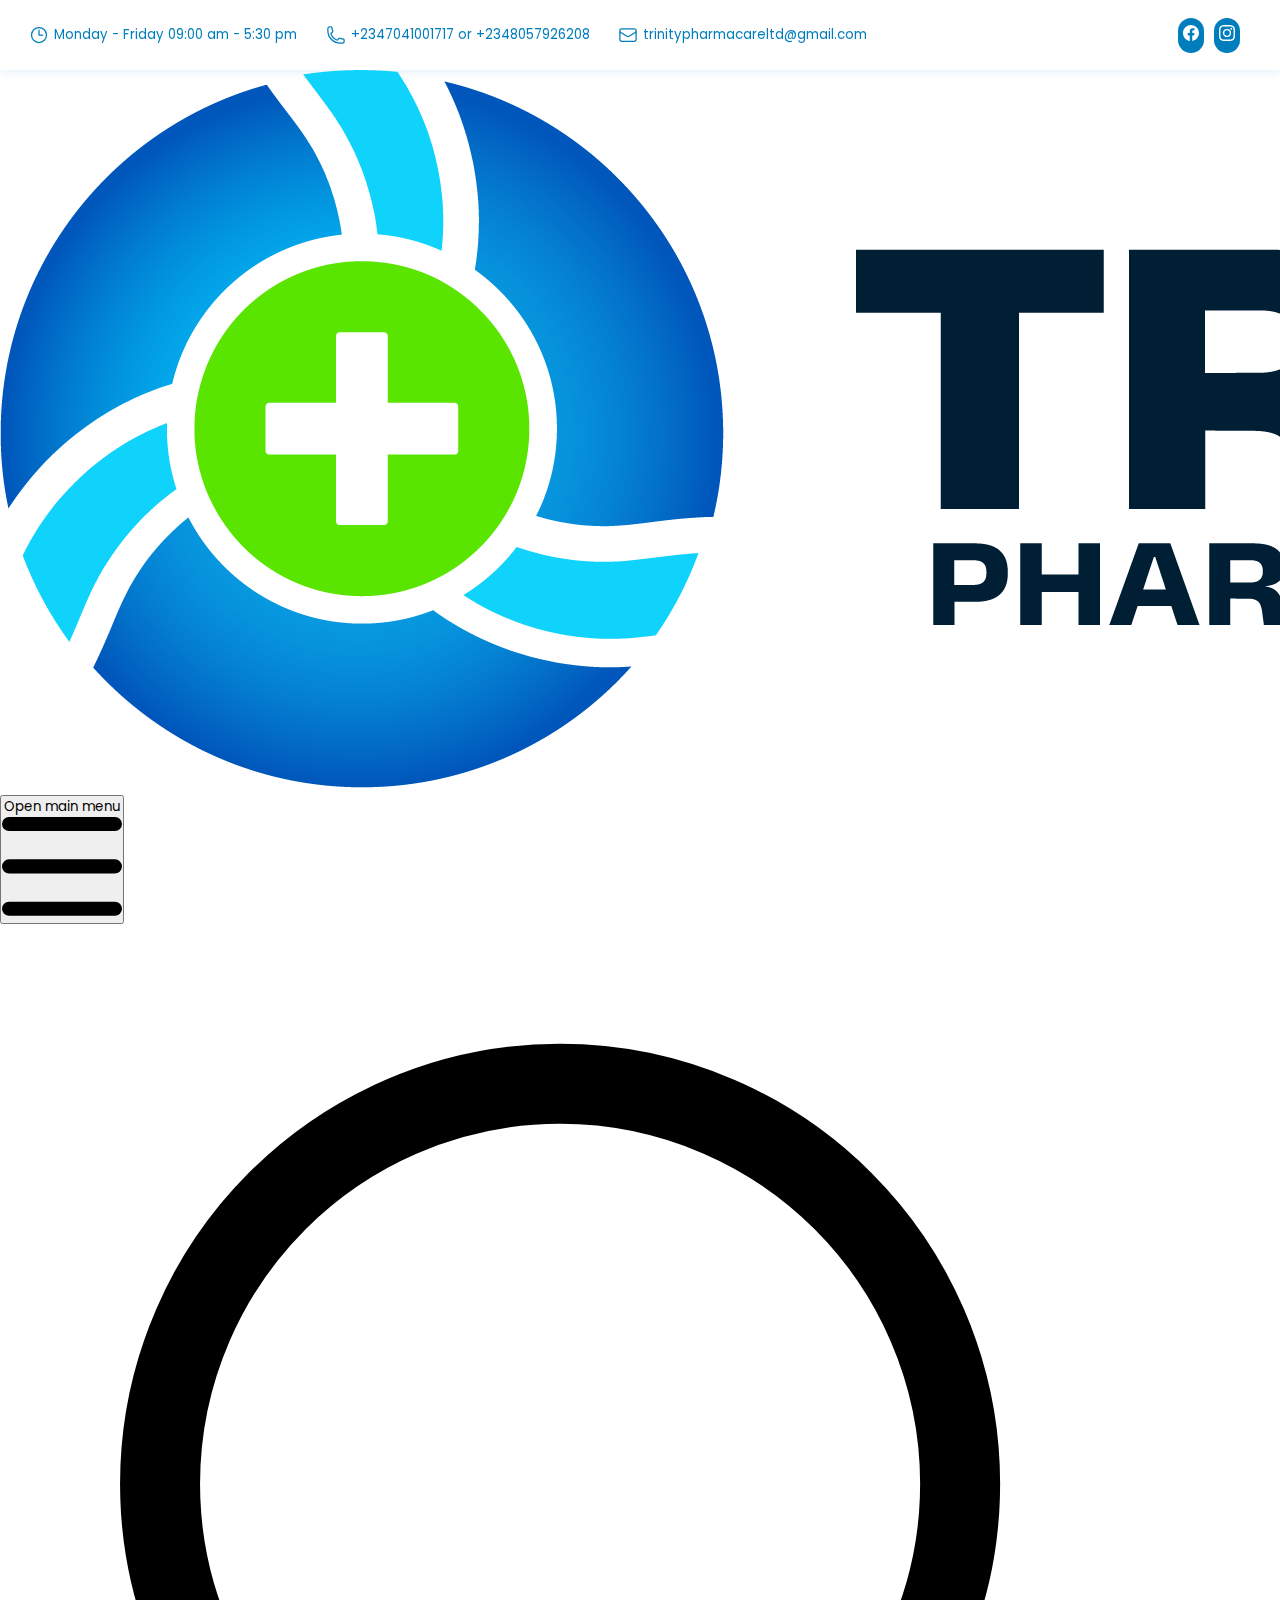
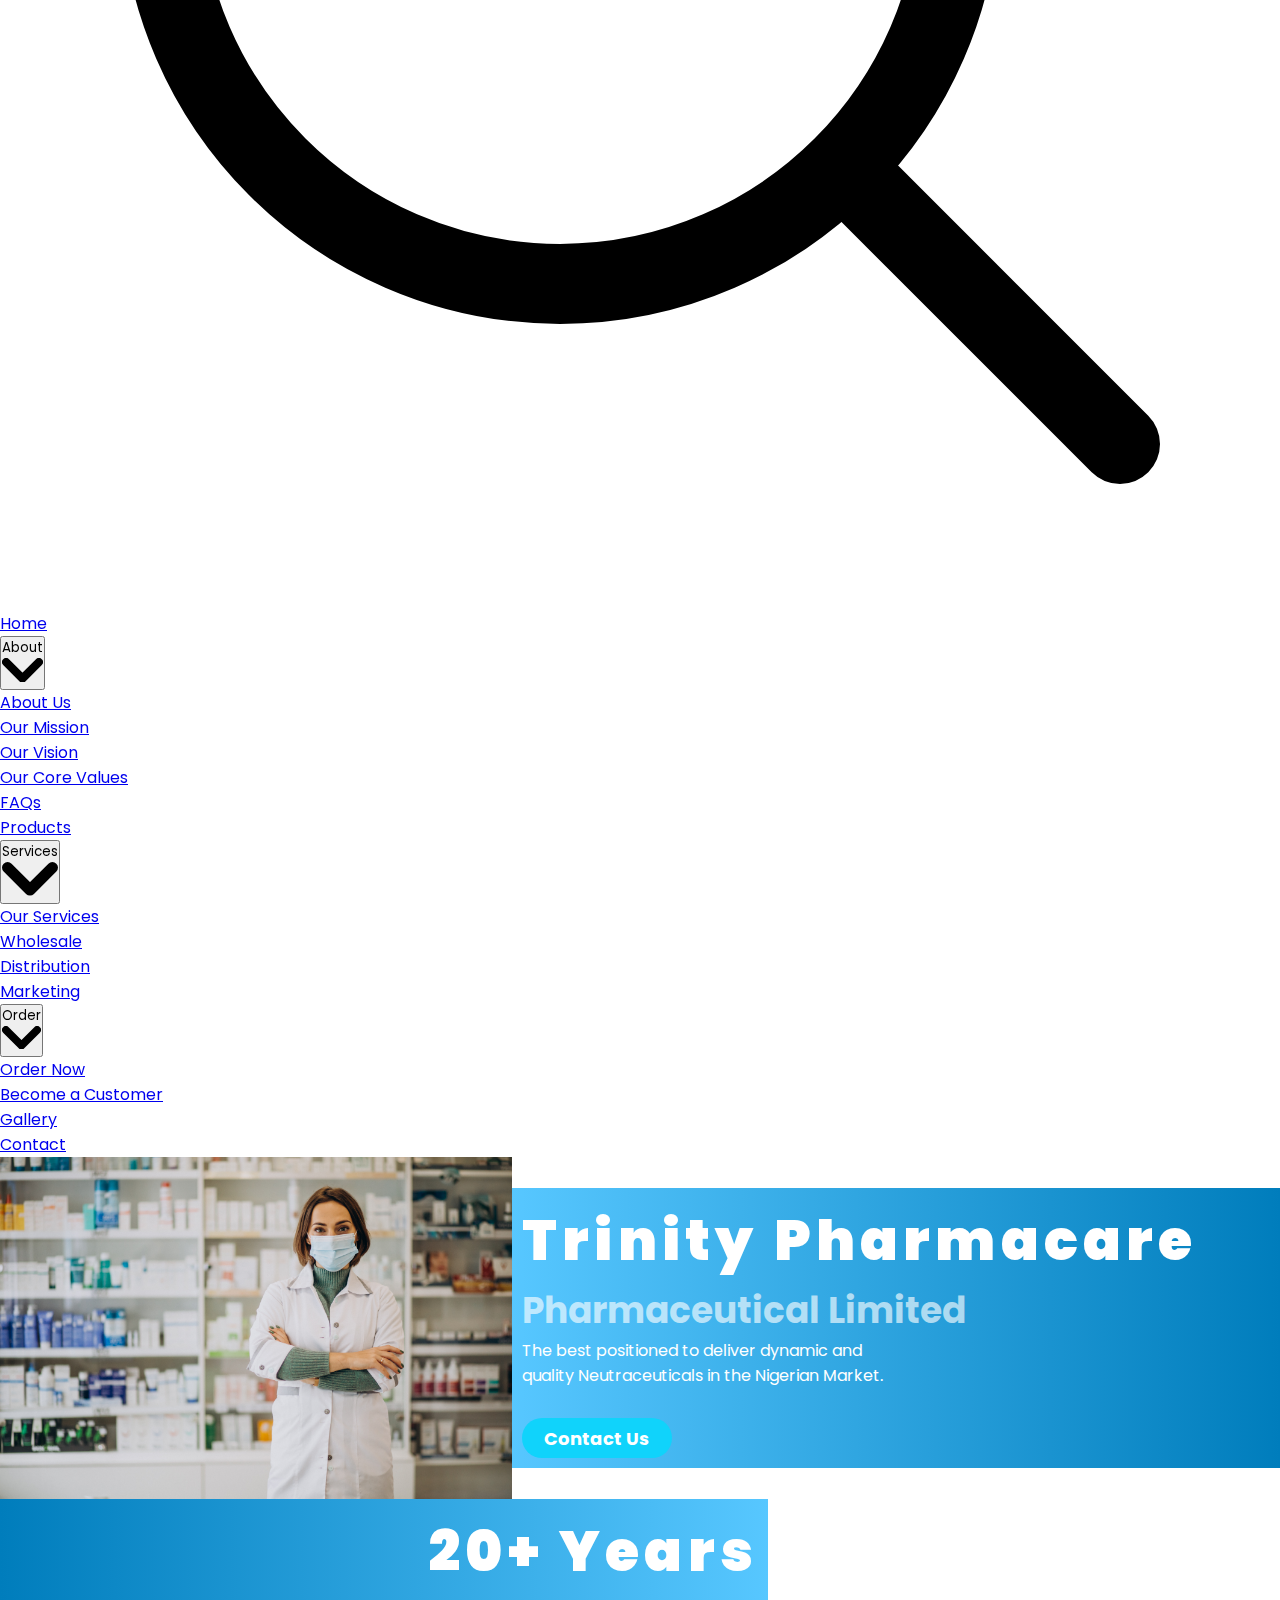
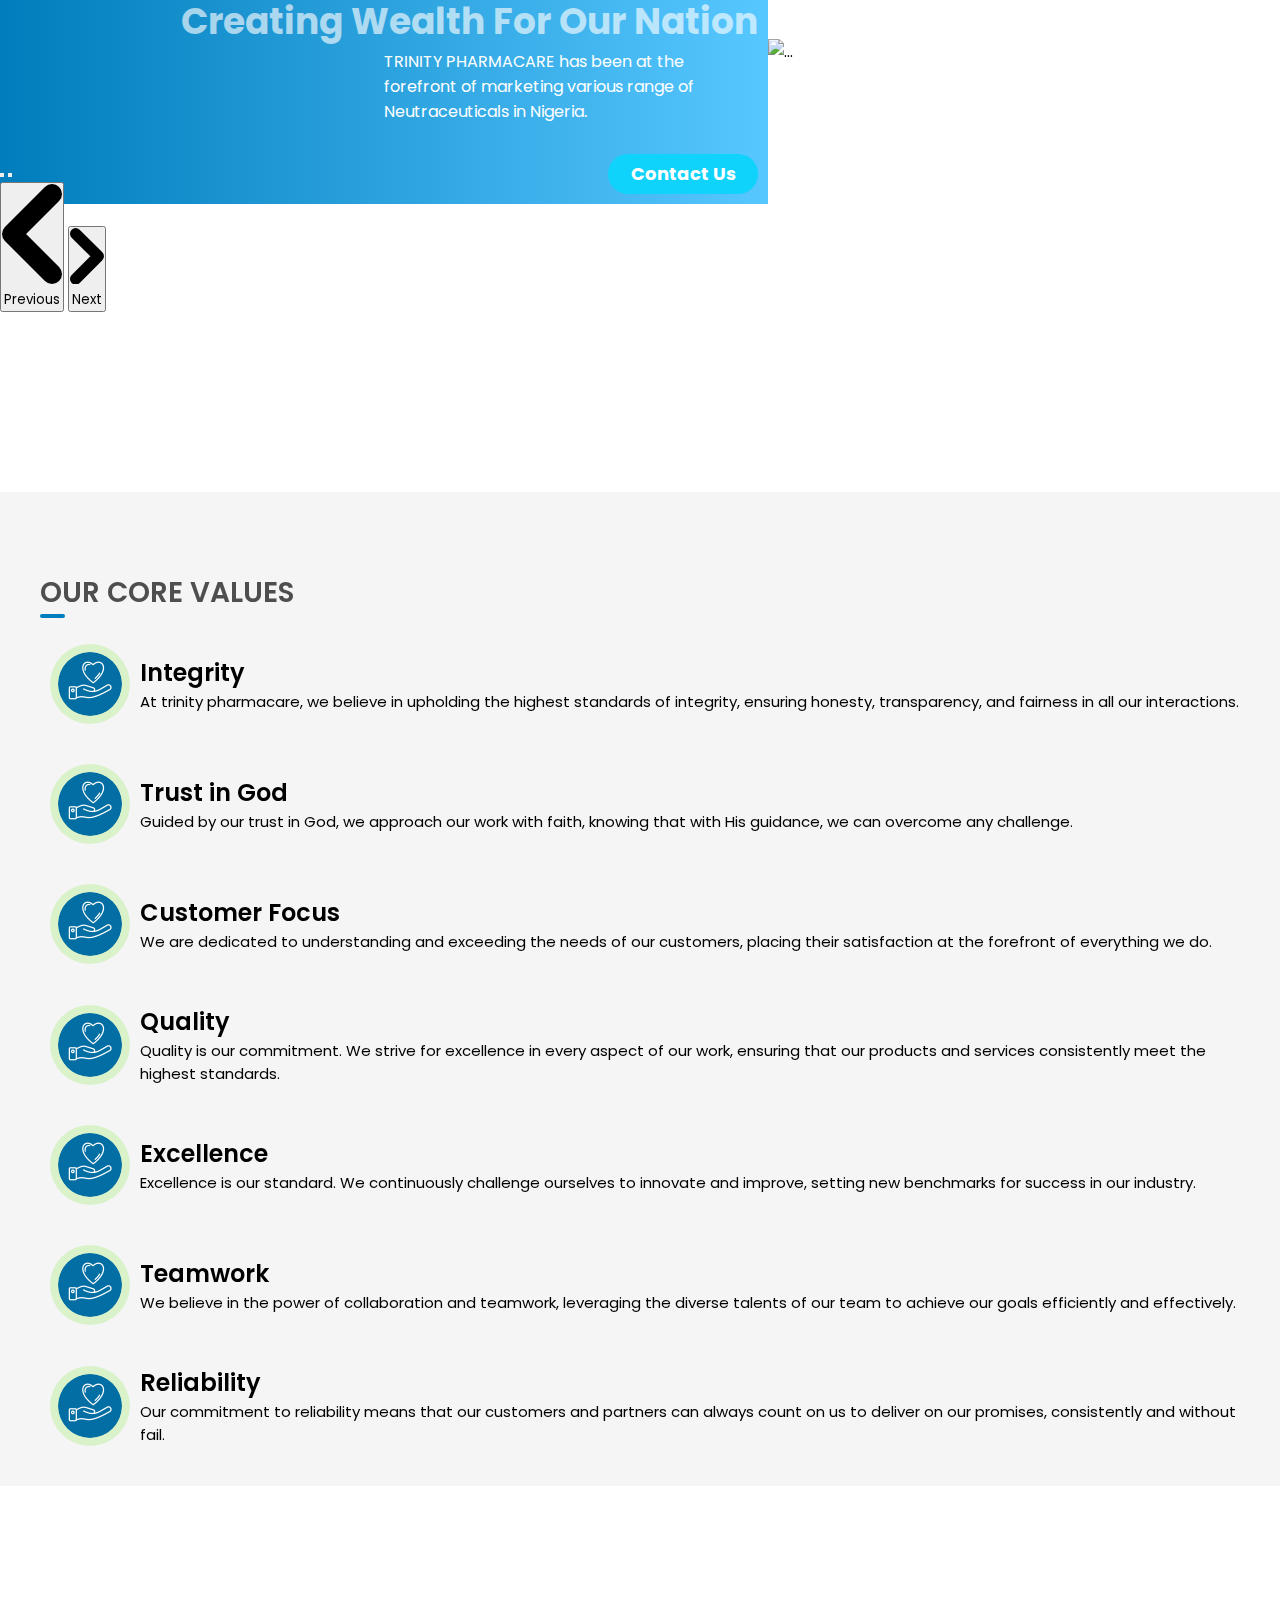
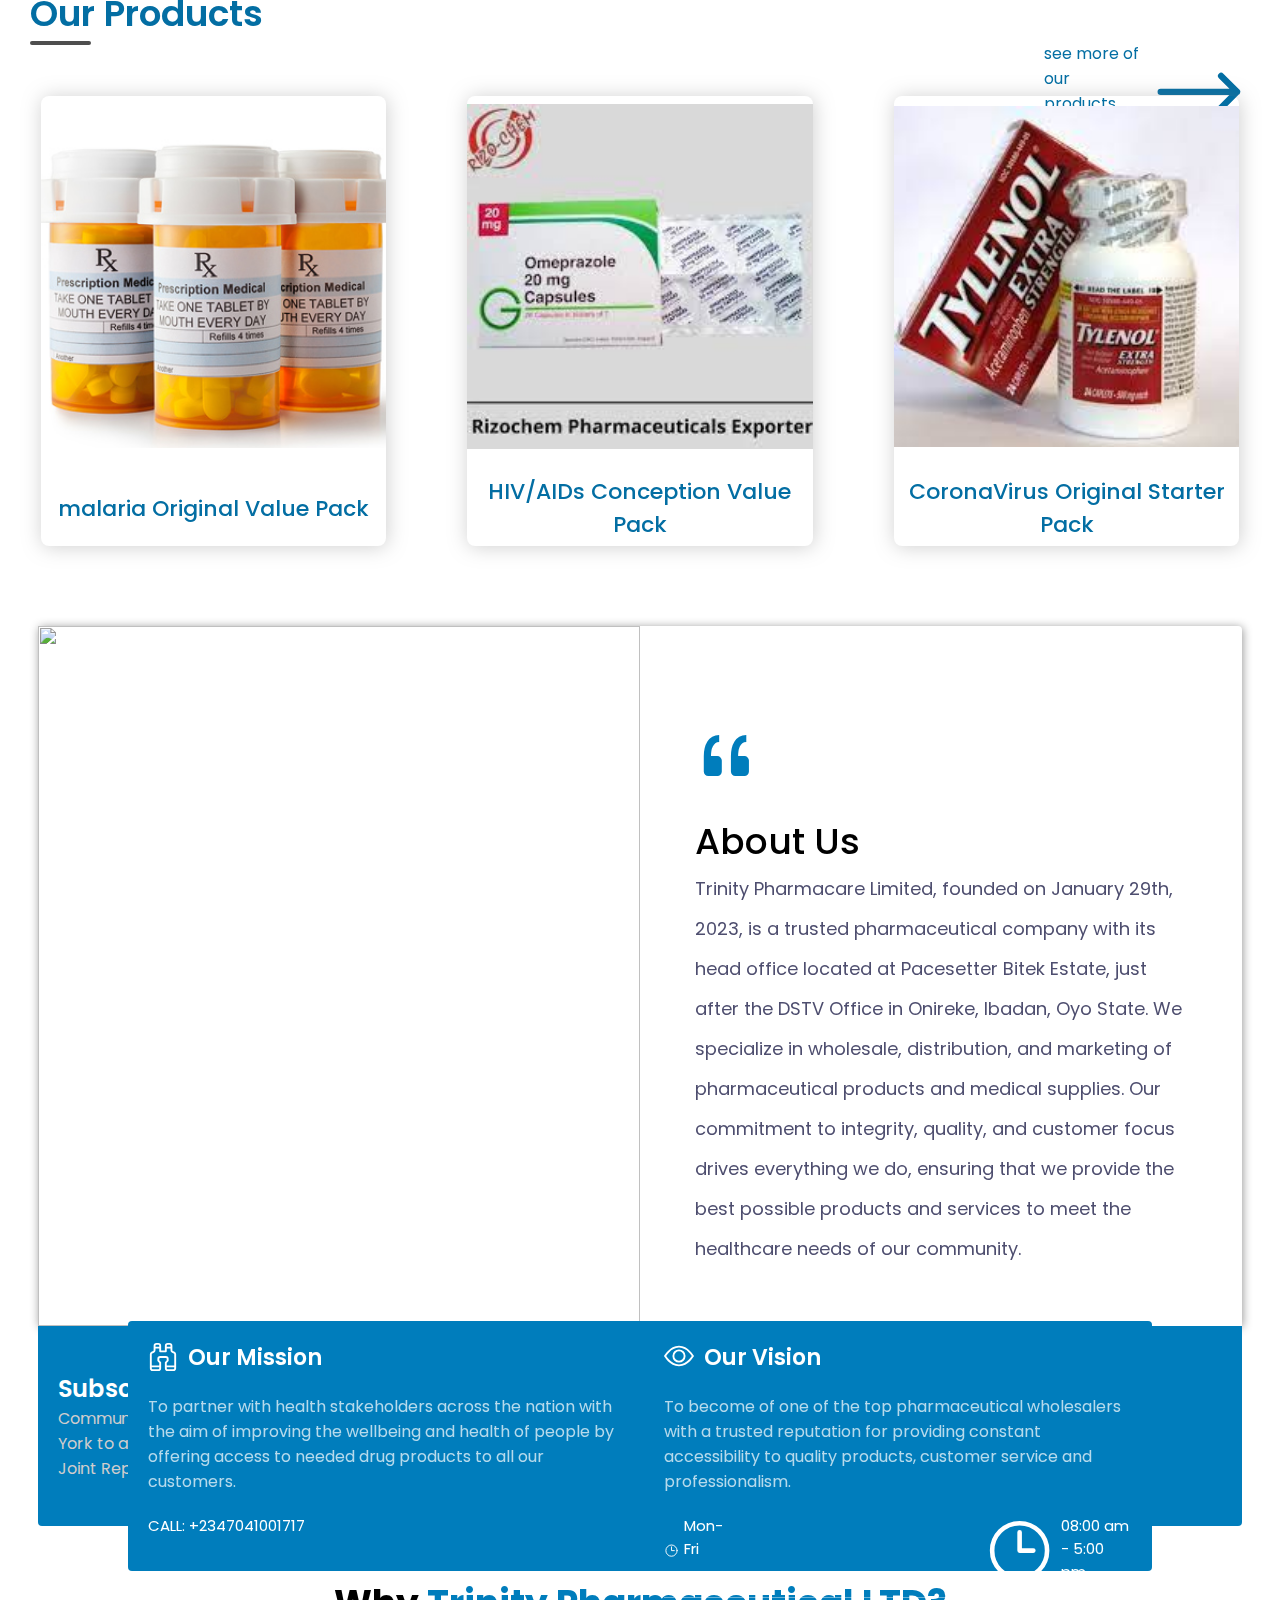
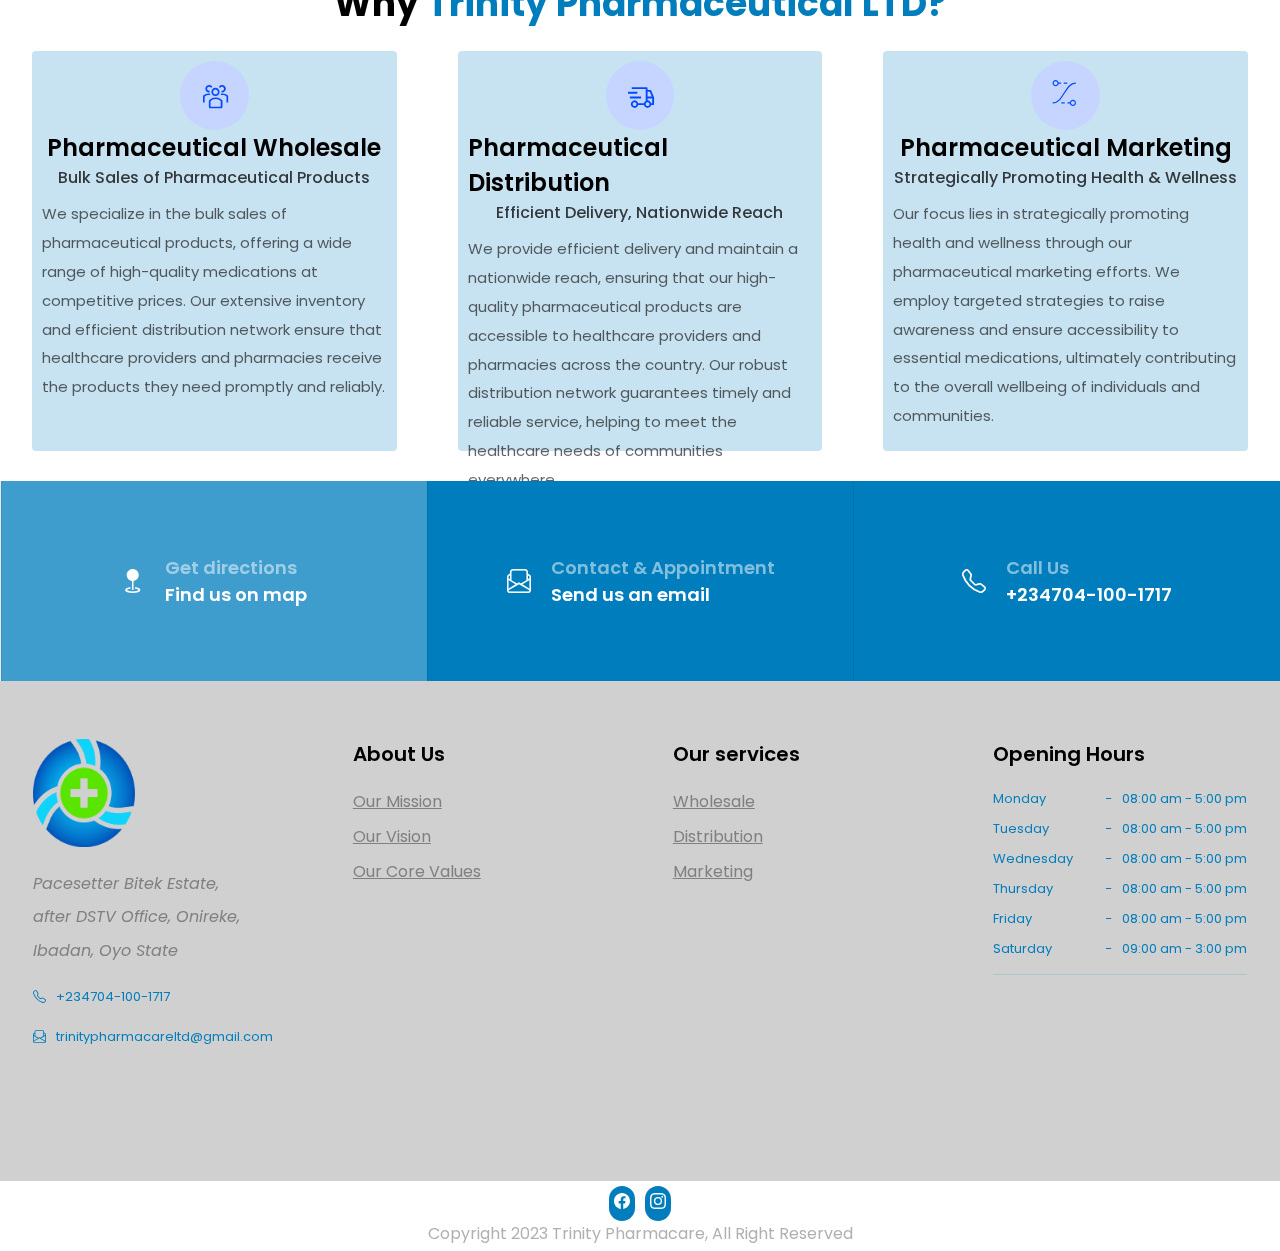
==== commit 73e1aa6f: "created and completed gallery page" ====
--- a/index.html
+++ b/index.html
@@ -54,13 +54,6 @@
                         class="bi bi-facebook" viewBox="0 0 16 16">
                         <path
                             d="M16 8.049c0-4.446-3.582-8.05-8-8.05C3.58 0-.002 3.603-.002 8.05c0 4.017 2.926 7.347 6.75 7.951v-5.625h-2.03V8.05H6.75V6.275c0-2.017 1.195-3.131 3.022-3.131.876 0 1.791.157 1.791.157v1.98h-1.009c-.993 0-1.303.621-1.303 1.258v1.51h2.218l-.354 2.326H9.25V16c3.824-.604 6.75-3.934 6.75-7.951" />
-                    </svg>
-                </a>
-                <a href="">
-                    <svg xmlns="http://www.w3.org/2000/svg" width="16" height="16" fill="currentColor"
-                        class="bi bi-twitter-x" viewBox="0 0 16 16">
-                        <path
-                            d="M12.6.75h2.454l-5.36 6.142L16 15.25h-4.937l-3.867-5.07-4.425 5.07H.316l5.733-6.57L0 .75h5.063l3.495 4.633L12.601.75Zm-.86 13.028h1.36L4.323 2.145H2.865z" />
                     </svg>
                 </a>
                 <a href="https://www.instagram.com/trinitypharmacare?utm_source=ig_web_button_share_sheet&igsh=ZDNlZDc0MzIxNw=="
@@ -205,6 +198,10 @@
                                     class="block px-2 py-2 text-sm text-gray-700 hover:bg-gray-100 dark:hover:bg-gray-600 dark:text-gray-200 dark:hover:text-white">Become a Customer</a>
                             </div>
                         </div>
+                    </li>
+                    <li>
+                        <a href="./pages/gallery.html"
+                            class="block py-2 px-3 text-gray-700 rounded hover:bg-gray-100 md:hover:bg-transparent md:border-0 md:hover:text-blue-700 md:p-0 dark:text-gray-400 md:dark:hover:text-white dark:hover:bg-gray-700 dark:hover:text-white md:dark:hover:bg-transparent">Gallery</a>
                     </li>
                     <li>
                         <a href="./pages/contact.html"
@@ -761,6 +758,29 @@
                 </span>
             </div>
         </div> -->
+<div class="whyUs">
+    <h1 id="whyUs_h">Why <span>Trinity Pharmaceutical LTD?</span></h1>
+<div class="whyUsContentContainer">
+    <div class="whyUs-wholesale">
+        <img src="./images/wholesale.svg" alt="">
+        <h1>Pharmaceutical Wholesale</h1>
+        <h4>Bulk Sales of Pharmaceutical Products</h4>
+        <p>We specialize in the bulk sales of pharmaceutical products, offering a wide range of high-quality medications at competitive prices. Our extensive inventory and efficient distribution network ensure that healthcare providers and pharmacies receive the products they need promptly and reliably.</p>
+    </div>
+    <div class="whyUs-distribution">
+        <img src="./images/distribution.svg" alt="">
+        <h1>Pharmaceutical Distribution</h1>
+        <h4>Efficient Delivery, Nationwide Reach</h4>
+        <p>We provide efficient delivery and maintain a nationwide reach, ensuring that our high-quality pharmaceutical products are accessible to healthcare providers and pharmacies across the country. Our robust distribution network guarantees timely and reliable service, helping to meet the healthcare needs of communities everywhere.</p>
+    </div>
+    <div class="whyUs-marketing">
+        <img src="images/uspIcon3.svg" alt="">
+        <h1>Pharmaceutical Marketing</h1>
+        <h4>Strategically Promoting Health & Wellness</h4>
+        <p>Our focus lies in strategically promoting health and wellness through our pharmaceutical marketing efforts. We employ targeted strategies to raise awareness and ensure accessibility to essential medications, ultimately contributing to the overall wellbeing of individuals and communities.</p>
+    </div>
+</div>
+</div>
     </main>
     <footer class="footer_Details">
         <section class="footer-Contact_info">
@@ -849,13 +869,6 @@
                             d="M16 8.049c0-4.446-3.582-8.05-8-8.05C3.58 0-.002 3.603-.002 8.05c0 4.017 2.926 7.347 6.75 7.951v-5.625h-2.03V8.05H6.75V6.275c0-2.017 1.195-3.131 3.022-3.131.876 0 1.791.157 1.791.157v1.98h-1.009c-.993 0-1.303.621-1.303 1.258v1.51h2.218l-.354 2.326H9.25V16c3.824-.604 6.75-3.934 6.75-7.951" />
                     </svg>
                 </a>
-                <a href="">
-                    <svg xmlns="http://www.w3.org/2000/svg" width="16" height="16" fill="currentColor"
-                        class="bi bi-twitter-x" viewBox="0 0 16 16">
-                        <path
-                            d="M12.6.75h2.454l-5.36 6.142L16 15.25h-4.937l-3.867-5.07-4.425 5.07H.316l5.733-6.57L0 .75h5.063l3.495 4.633L12.601.75Zm-.86 13.028h1.36L4.323 2.145H2.865z" />
-                    </svg>
-                </a>
                 <a href="https://www.instagram.com/trinitypharmacare?utm_source=ig_web_button_share_sheet&igsh=ZDNlZDc0MzIxNw=="
                     target="_blank">
                     <svg xmlns="http://www.w3.org/2000/svg" width="16" height="16" fill="currentColor"
--- a/styles/index.css
+++ b/styles/index.css
@@ -72,7 +72,10 @@
 }
 .header_Socials a{
     text-decoration: none;
-    color: #007dbc;
+    color: white;
+    padding: 5px;
+    border-radius: 50px;
+    background-color: #007dbc;
     transition: 0.5s ease-in-out;
 }
 .header_Socials a:hover{
@@ -968,7 +971,7 @@
     }
 }
 .main_ContentFive{
-    width: 100%;
+    width: 90%;
     height: max-content;
     margin-top: 50px;
     padding: 30px;
@@ -1237,6 +1240,73 @@
         width: 100%;
     }
 }
+.whyUs{
+    width: 95%;
+    height: max-content;
+    flex-direction: column;
+    display: flex;
+    margin-bottom: 30px;
+    align-items: center;
+}
+#whyUs_h{
+    font-size: 36px;
+    font-weight: 700;
+    margin-bottom: 20px;
+}
+#whyUs_h span{
+    color: #007dbc;
+}
+.whyUsContentContainer{
+    display: flex;
+    width: 100%;
+    height: max-content;
+    justify-content: space-between;
+}
+.whyUsContentContainer div{
+    width: 30%;
+    height: 400px;
+    border-radius: 4px;
+    background-color: #007dbc38;
+    display: flex;
+    flex-direction: column;
+    padding: 10px;
+    align-items: center;
+}
+.whyUsContentContainer div img{
+    width: 20%;
+}
+.whyUsContentContainer div h1{
+    font-size: 24px;
+    font-weight: 600;
+    color: black;
+}
+.whyUsContentContainer div h4{
+    font-size: 16px;
+    font-weight: 500;
+    color: rgba(0, 0, 0, 0.753);
+}
+.whyUsContentContainer div p{
+    font-size: 15px;
+    font-weight: 400;
+    margin-top: 10px;
+    line-height: 1.8rem;
+    color: rgba(0, 0, 0, 0.616);
+}
+@media screen and (max-width:450px){
+    .whyUs{
+        margin-top: 30px;
+    }
+    #whyUs_h{
+        font-size: 20px;
+    }
+    .whyUsContentContainer{
+        flex-direction: column;
+        gap: 10px;
+    }
+    .whyUsContentContainer div{
+        width: 100%;
+    }
+}
 .footer_Details{
     display: flex;
     flex-direction: column;
@@ -1298,7 +1368,7 @@
 }
 .footer-info{
     width: 100%;
-    background-color: whitesmoke;
+    background-color: rgb(209, 208, 208);
     height: 500px;
     display: flex;
     justify-content: space-around;
@@ -1313,13 +1383,13 @@
 }
 .footer-info-addressandContactDetails img{
     width: 40%;
-    height: 30%;
+    height: 28%;
     margin-bottom: 20px;
 }
 .footer-info-addressandContactDetails address{
     width: 90%;
     line-height: 2.1rem;
-    color: rgba(128, 128, 128, 0.664);
+    color: rgb(128, 128, 128);
     margin-bottom: 20px;
 }
 .footer-info-addressandContactDetails p{
@@ -1328,7 +1398,7 @@
     display: flex;
     gap:10px;
     margin-bottom: 20px;
-    font-weight: 600;
+    font-weight: 400;
     width: 100%;
 }
 /* .footer-info-aboutUs, .footer-info-ourServices{
@@ -1343,7 +1413,7 @@
     display: flex;
     gap: 10px;
     margin-bottom: 10px;
-    color: rgba(128, 128, 128, 0.651);
+    color: rgb(128, 128, 128);
     cursor: pointer;
 }
 .footer-info-aboutUs a:hover, .footer-info-ourServices a:hover{
@@ -1400,13 +1470,18 @@
 }
 .copyright_socials{
     display: flex;
-    gap: 30px;
+    gap: 10px;
 }
 .copyright_socials a{
     color: black;
     text-decoration: none;
-}
-
+    padding: 5px;
+    border-radius: 50px;
+    background-color: #007dbc;
+}
+.copyright_socials a svg{
+    color: white;
+}
 .copyright span{
     color: rgba(128, 128, 128, 0.623);
     text-transform: capitalize;
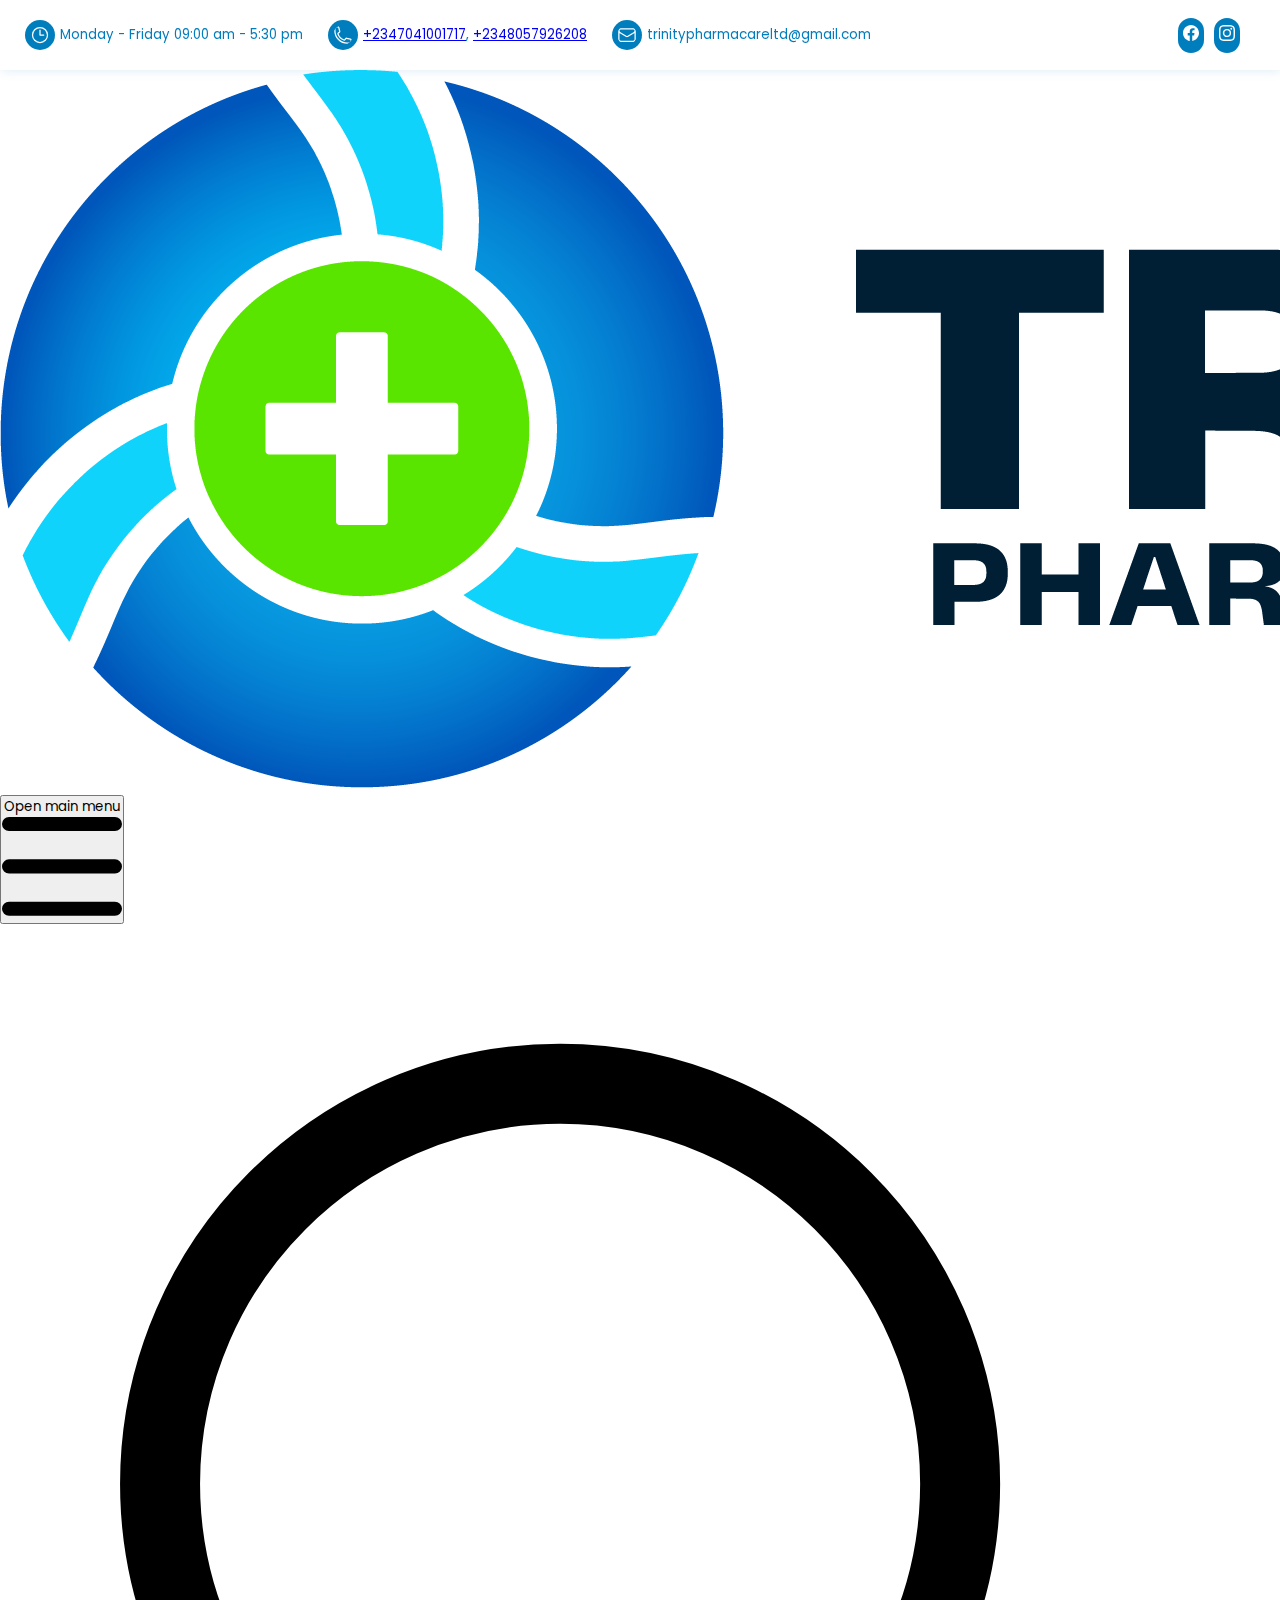
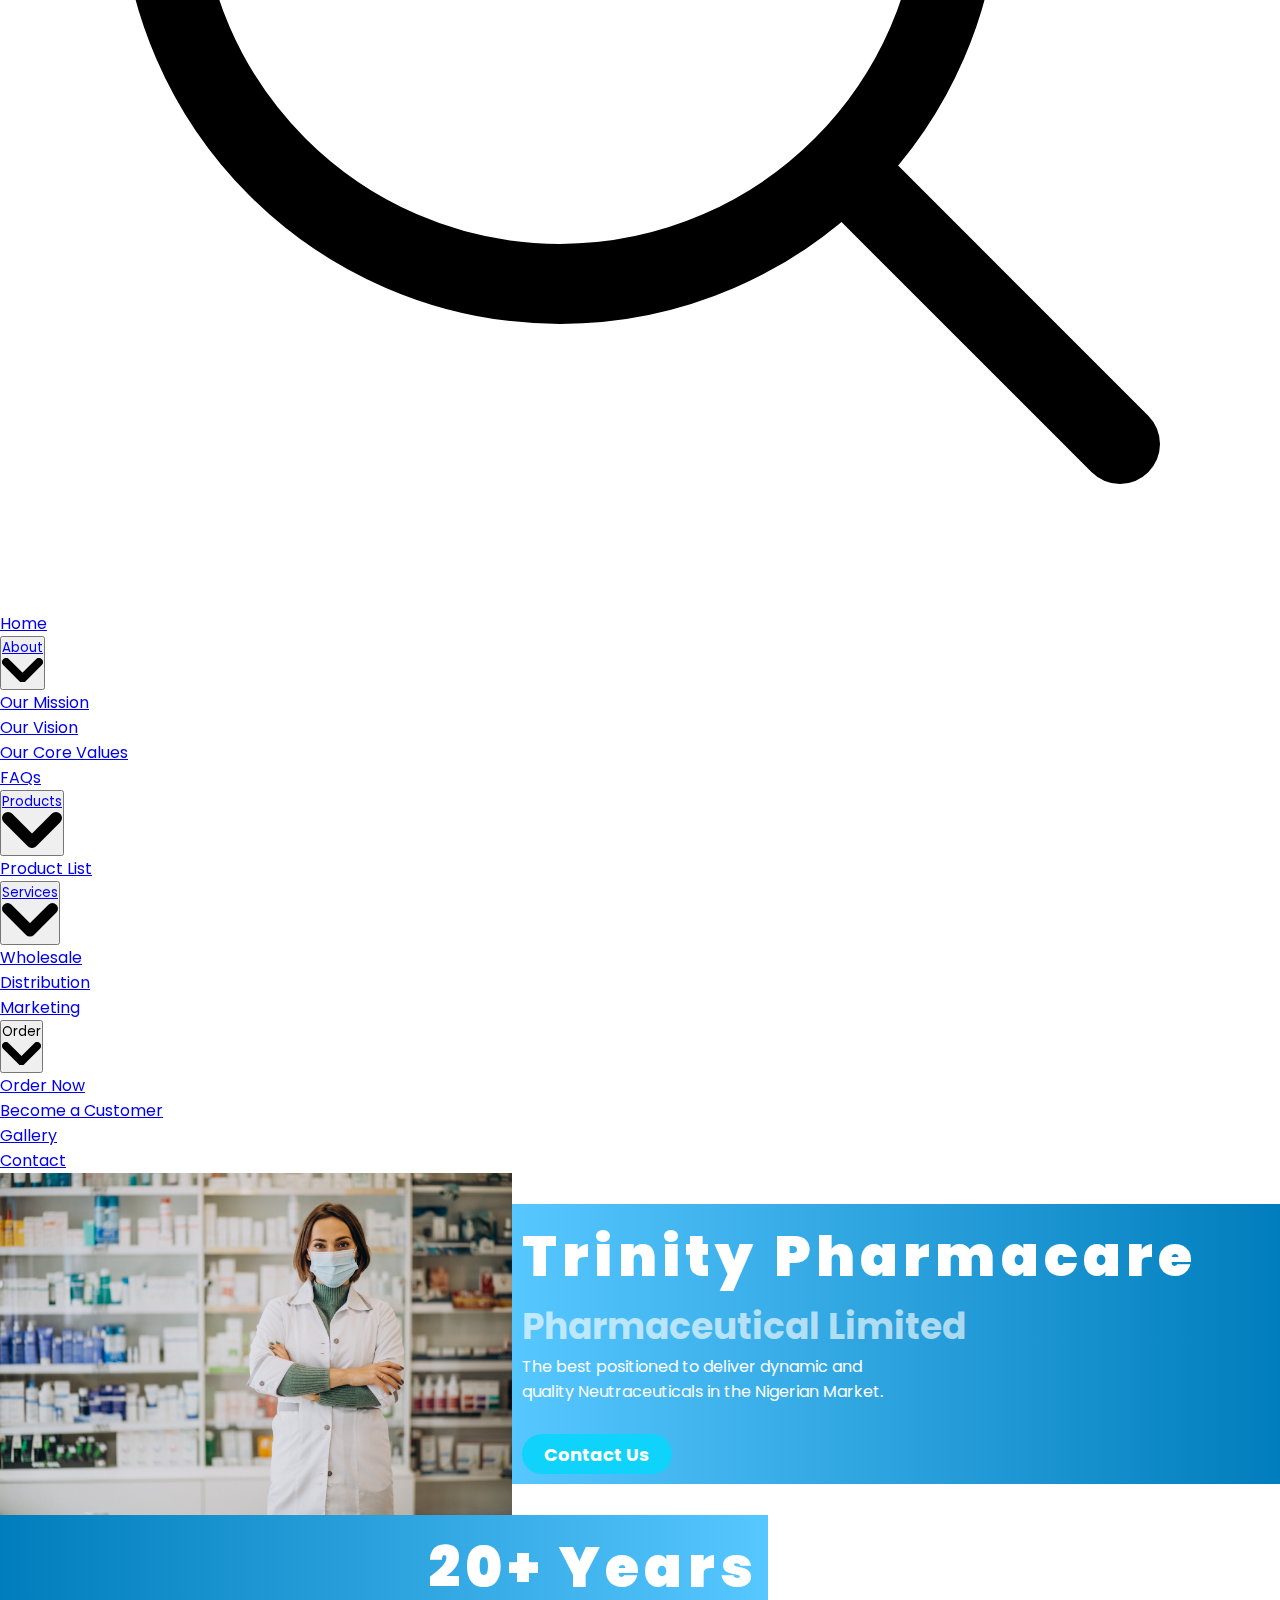
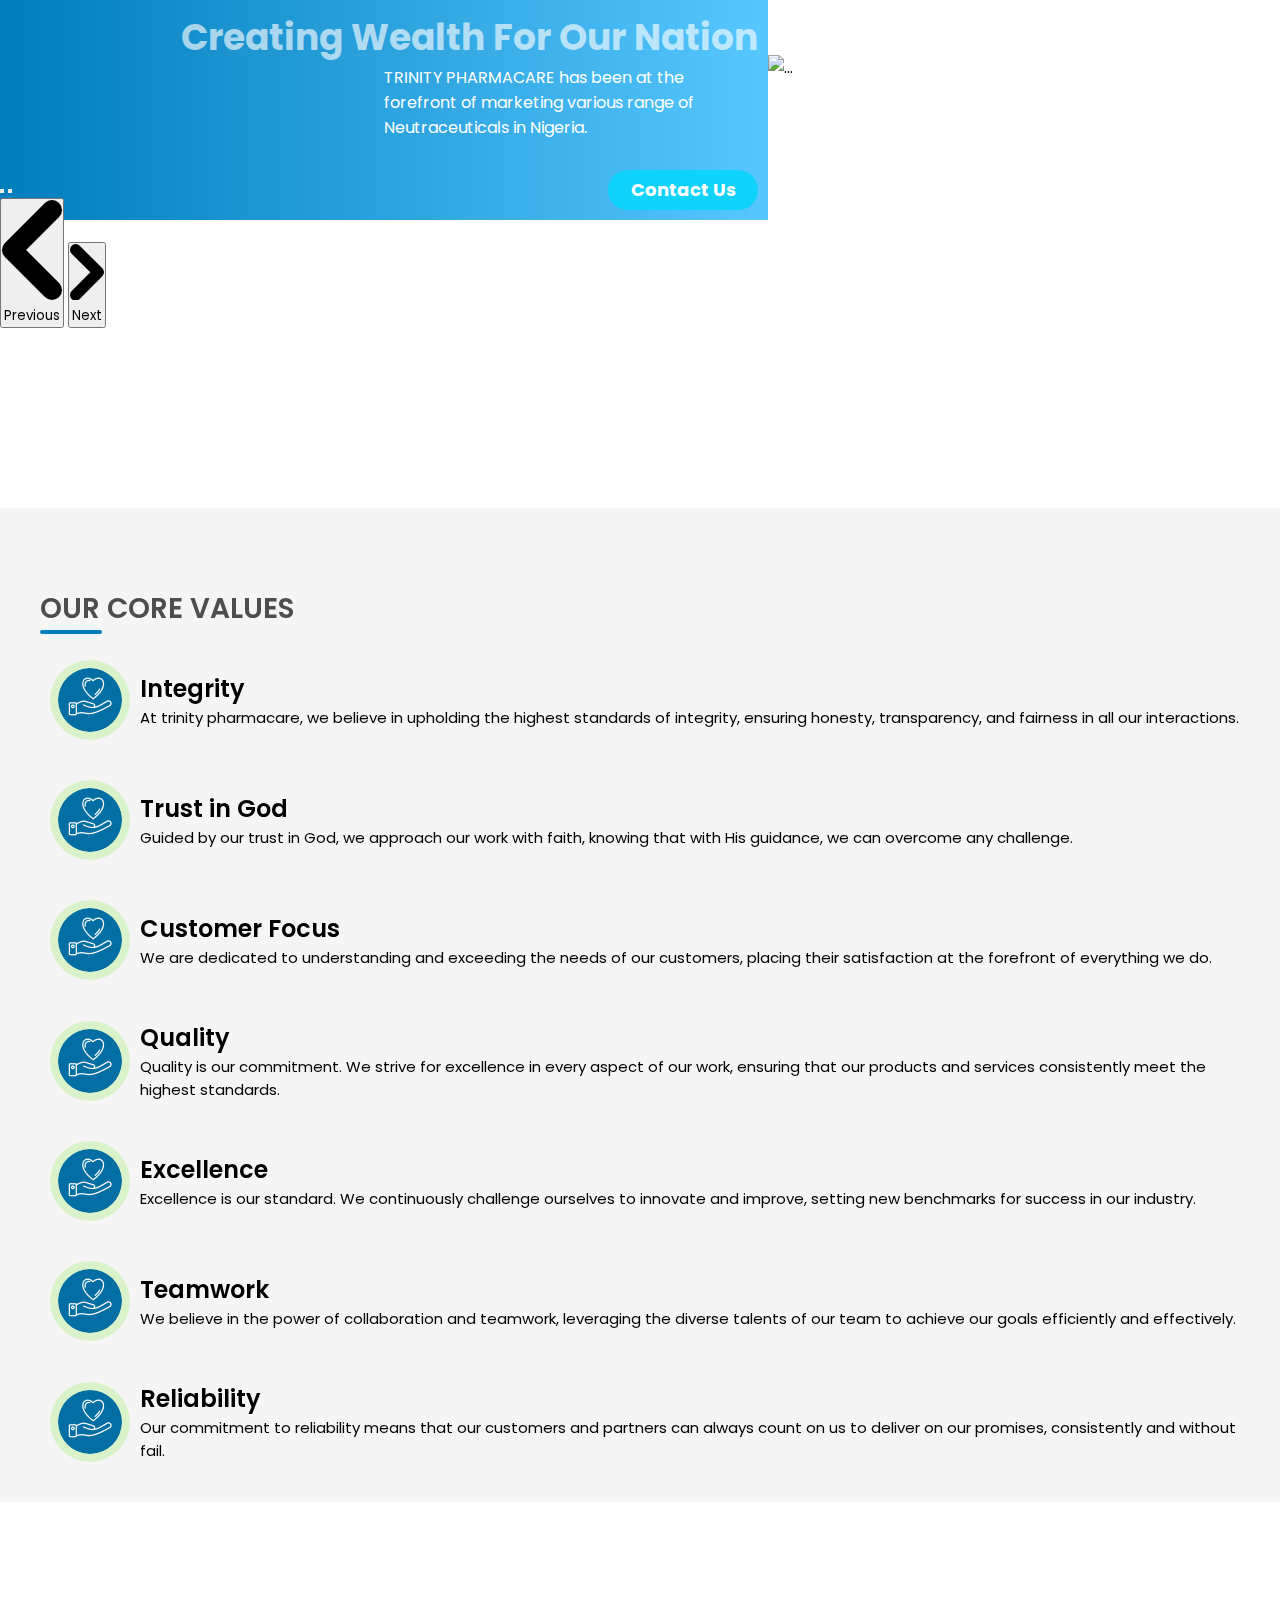
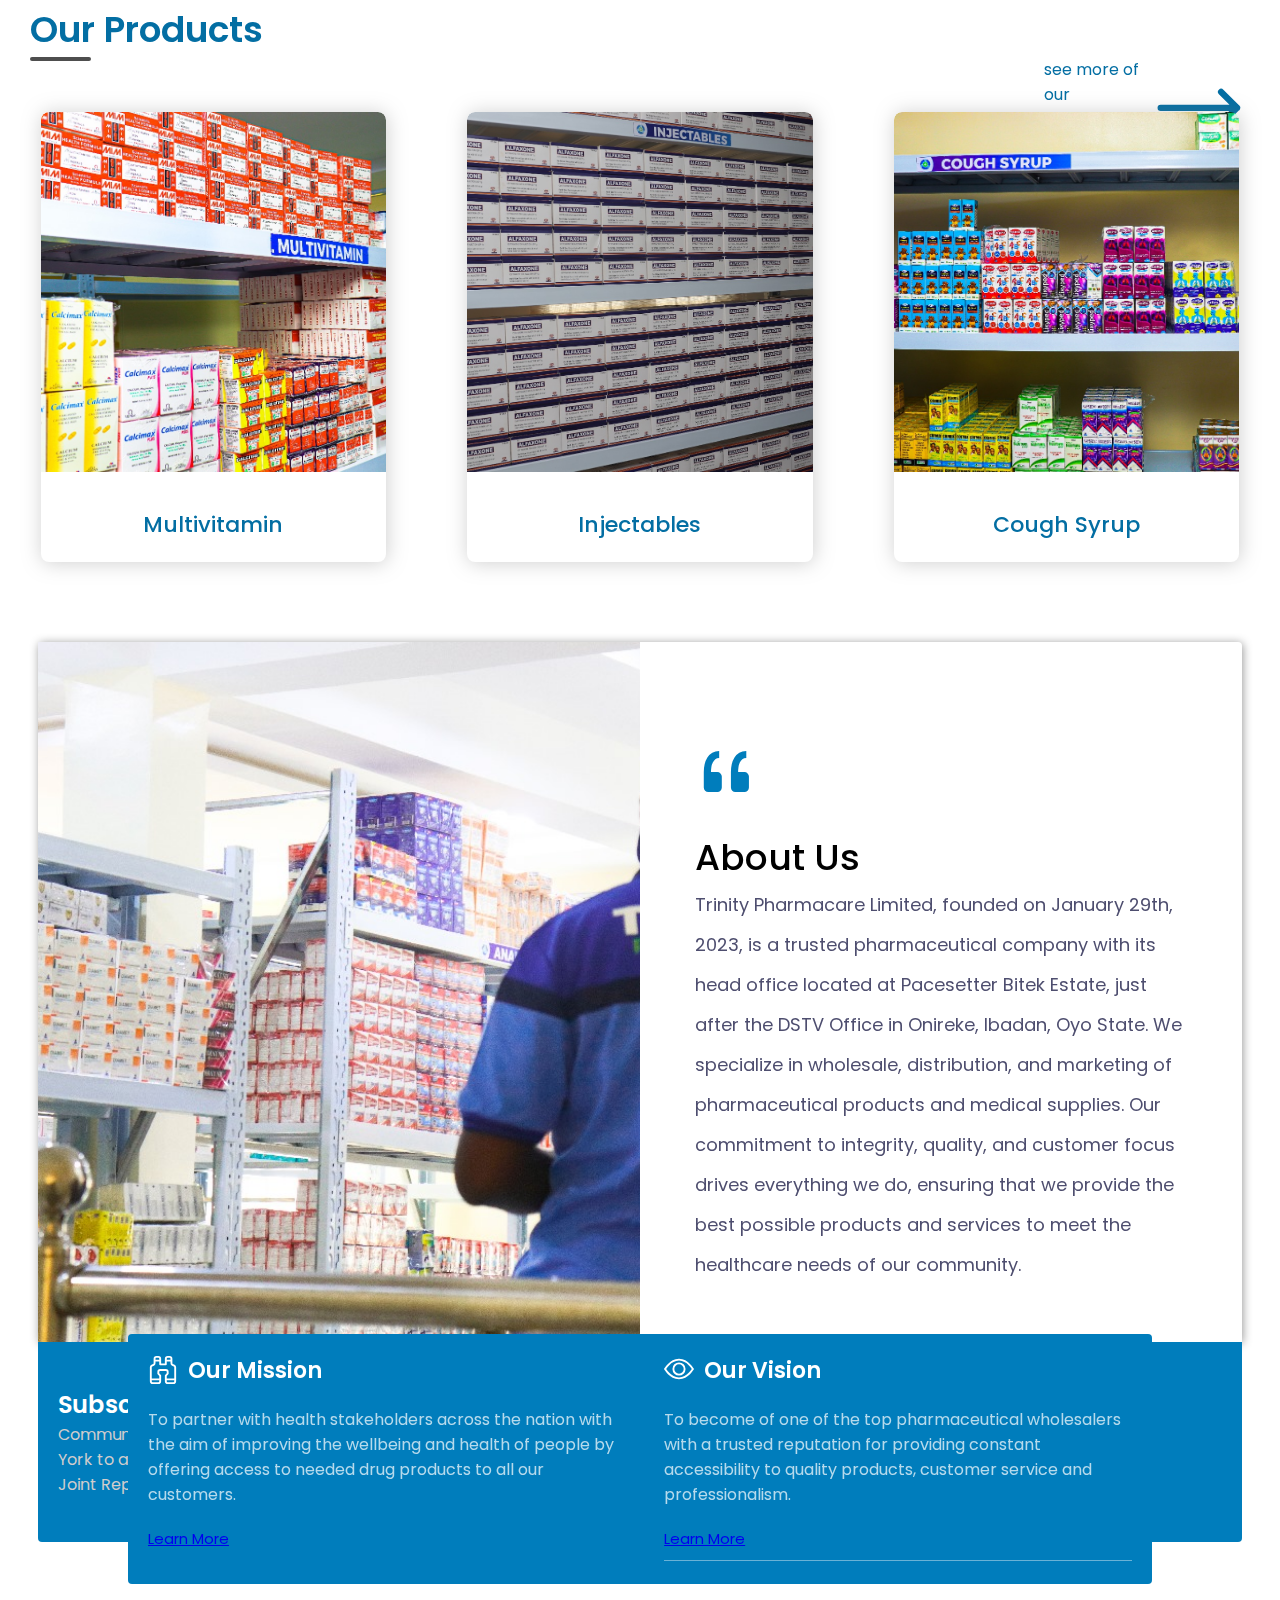
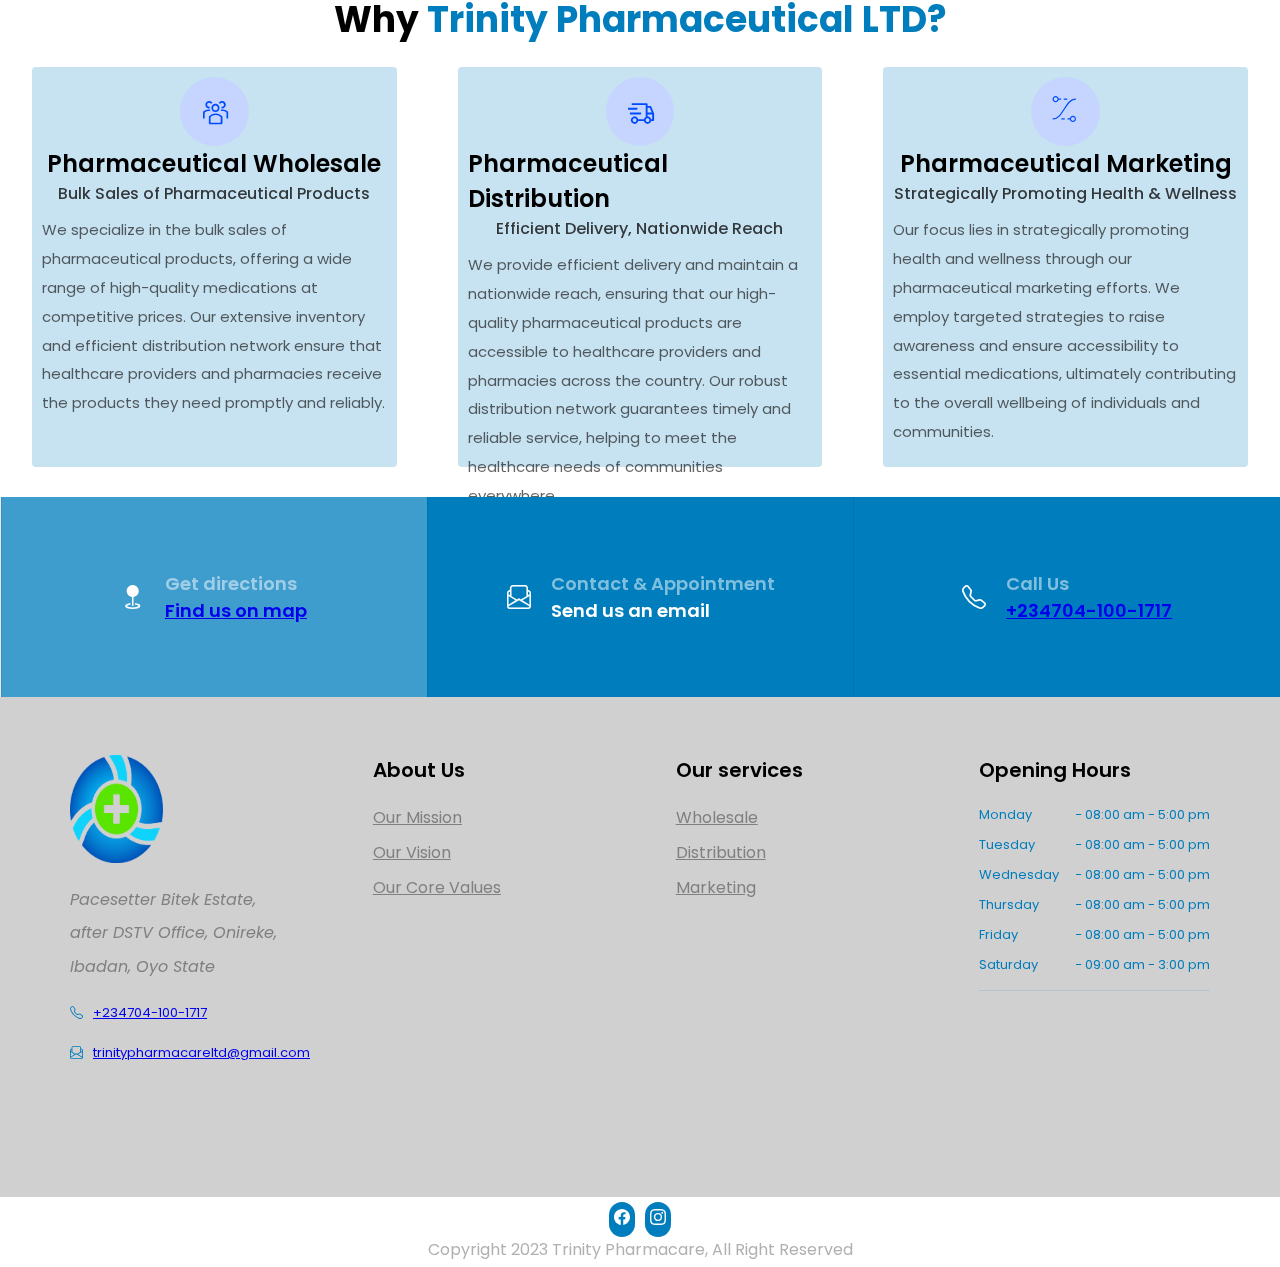
==== commit fcc5ca25: "created product list page" ====
--- a/index.html
+++ b/index.html
@@ -33,7 +33,7 @@
                             d="M2.25 6.75c0 8.284 6.716 15 15 15h2.25a2.25 2.25 0 0 0 2.25-2.25v-1.372c0-.516-.351-.966-.852-1.091l-4.423-1.106c-.44-.11-.902.055-1.173.417l-.97 1.293c-.282.376-.769.542-1.21.38a12.035 12.035 0 0 1-7.143-7.143c-.162-.441.004-.928.38-1.21l1.293-.97c.363-.271.527-.734.417-1.173L6.963 3.102a1.125 1.125 0 0 0-1.091-.852H4.5A2.25 2.25 0 0 0 2.25 4.5v2.25Z" />
                     </svg>
                     <small>
-                        +2347041001717 or +2348057926208
+                        <a href="tel:+2347041001717">+2347041001717</a>, <a href="tel:+2348057926208">+2348057926208</a>
                     </small>
                 </span>
                 <span class="h_info-email">
@@ -43,7 +43,7 @@
                             d="M21.75 6.75v10.5a2.25 2.25 0 0 1-2.25 2.25h-15a2.25 2.25 0 0 1-2.25-2.25V6.75m19.5 0A2.25 2.25 0 0 0 19.5 4.5h-15a2.25 2.25 0 0 0-2.25 2.25m19.5 0v.243a2.25 2.25 0 0 1-1.07 1.916l-7.5 4.615a2.25 2.25 0 0 1-2.36 0L3.32 8.91a2.25 2.25 0 0 1-1.07-1.916V6.75" />
                     </svg>
                     <small>
-                        <a href="trinitypharmacareltd@gmail.com" target="_blank"
+                        <a href="mailto:trinitypharmacareltd@gmail.com" target="_blank"
                             class="h_info-email_link">trinitypharmacareltd@gmail.com</a>
                     </small>
                 </span>
@@ -101,7 +101,7 @@
                     </li>
                     <li>
                         <button id="dropdownHoverButton" data-dropdown-toggle="dropdownHover" data-dropdown-trigger="hover"
-                            class="flex items-center justify-between w-full py-2 px-3 text-gray-700 rounded hover:bg-gray-100 md:hover:bg-transparent md:border-0 md:hover:text-blue-700 md:p-0 md:w-auto dark:text-gray-400 dark:hover:text-white dark:focus:text-white dark:border-gray-700 dark:hover:bg-gray-700 md:dark:hover:bg-transparent dropdownTesting">About<svg class="w-2.5 h-2.5 ms-3" aria-hidden="true" xmlns="http://www.w3.org/2000/svg"
+                            class="flex items-center justify-between w-full py-2 px-3 text-gray-700 rounded hover:bg-gray-100 md:hover:bg-transparent md:border-0 md:hover:text-blue-700 md:p-0 md:w-auto dark:text-gray-400 dark:hover:text-white dark:focus:text-white dark:border-gray-700 dark:hover:bg-gray-700 md:dark:hover:bg-transparent dropdownTesting"><a href="./pages/about.html">About</a><svg class="w-2.5 h-2.5 ms-3" aria-hidden="true" xmlns="http://www.w3.org/2000/svg"
                                 fill="none" viewBox="0 0 10 6">
                                 <path stroke="currentColor" stroke-linecap="round" stroke-linejoin="round"
                                     stroke-width="2" d="m1 1 4 4 4-4" />
@@ -111,10 +111,6 @@
                             class="z-10 hidden font-normal bg-white divide-y divide-gray-100 rounded-lg shadow w-44 dark:bg-gray-700 dark:divide-gray-600 dropdowntestingcontent">
                             <ul class="py-2 text-sm text-gray-700 dark:text-gray-200"
                                 aria-labelledby="dropdownLargeButton">
-                                <li>
-                                    <a href="./pages/about.html"
-                                        class="block px-4 py-2 hover:bg-gray-100 dark:hover:bg-gray-600 dark:hover:text-white">About Us</a>
-                                </li>
                                 <li>
                                     <a href="./pages/about.html#aboutMission"
                                         class="block px-4 py-2 hover:bg-gray-100 dark:hover:bg-gray-600 dark:hover:text-white">Our
@@ -137,13 +133,32 @@
                             </ul>
                         </div>
                     </li>
-                    <li>
+                    <!-- <li>
                         <a href="./pages/products.html"
                             class="block py-2 px-3 text-gray-700 rounded hover:bg-gray-100 md:hover:bg-transparent md:border-0 md:hover:text-blue-700 md:p-0 dark:text-gray-400 md:dark:hover:text-white dark:hover:bg-gray-700 dark:hover:text-white md:dark:hover:bg-transparent">Products</a>
+                    </li> -->
+                    <li>
+                        <button id="dropdownLeftButton" data-dropdown-toggle="dropdownLeft" data-dropdown-trigger="hover"
+                            class="flex items-center justify-between w-full py-2 px-3 text-gray-700 rounded hover:bg-gray-100 md:hover:bg-transparent md:border-0 md:hover:text-blue-700 md:p-0 md:w-auto dark:text-gray-400 dark:hover:text-white dark:focus:text-white dark:border-gray-700 dark:hover:bg-gray-700 md:dark:hover:bg-transparent"><a href="./pages/products.html">Products</a><svg class="w-2.5 h-2.5 ms-3" aria-hidden="true" xmlns="http://www.w3.org/2000/svg"
+                                fill="none" viewBox="0 0 10 6">
+                                <path stroke="currentColor" stroke-linecap="round" stroke-linejoin="round"
+                                    stroke-width="2" d="m1 1 4 4 4-4" />
+                            </svg></button>
+                        <!-- Dropdown menu -->
+                        <div id="dropdownLeft"
+                            class="z-10 hidden font-normal bg-white divide-y divide-gray-100 rounded-lg shadow w-44 dark:bg-gray-700 dark:divide-gray-600">
+                            <ul class="py-2 text-sm text-gray-700 dark:text-gray-200"
+                                aria-labelledby="dropdownLargeButton">
+                                <li>
+                                    <a href="./pages/productList.html"
+                                        class="block px-4 py-2 hover:bg-gray-100 dark:hover:bg-gray-600 dark:hover:text-white">Product List</a>
+                                </li>
+                            </ul>
+                        </div>
                     </li>
                     <li>
                         <button id="dropdownCheckboxButton" data-dropdown-toggle="dropdownDefaultCheckbox" data-dropdown-trigger="hover"
-                            class="flex items-center justify-between w-full py-2 px-3 text-gray-700 rounded hover:bg-gray-100 md:hover:bg-transparent md:border-0 md:hover:text-blue-700 md:p-0 md:w-auto dark:text-gray-400 dark:hover:text-white dark:focus:text-white dark:border-gray-700 dark:hover:bg-gray-700 md:dark:hover:bg-transparent">Services<svg class="w-2.5 h-2.5 ms-3" aria-hidden="true" xmlns="http://www.w3.org/2000/svg"
+                            class="flex items-center justify-between w-full py-2 px-3 text-gray-700 rounded hover:bg-gray-100 md:hover:bg-transparent md:border-0 md:hover:text-blue-700 md:p-0 md:w-auto dark:text-gray-400 dark:hover:text-white dark:focus:text-white dark:border-gray-700 dark:hover:bg-gray-700 md:dark:hover:bg-transparent"><a href="./pages/services.html">Services</a><svg class="w-2.5 h-2.5 ms-3" aria-hidden="true" xmlns="http://www.w3.org/2000/svg"
                                 fill="none" viewBox="0 0 10 6">
                                 <path stroke="currentColor" stroke-linecap="round" stroke-linejoin="round"
                                     stroke-width="2" d="m1 1 4 4 4-4" />
@@ -153,10 +168,6 @@
                             class="z-10 hidden font-normal bg-white divide-y divide-gray-100 rounded-lg shadow w-44 dark:bg-gray-700 dark:divide-gray-600">
                             <ul class="py-2 text-sm text-gray-700 dark:text-gray-200"
                                 aria-labelledby="dropdownLargeButton">
-                                <li>
-                                    <a href="./pages/services.html"
-                                        class="block px-4 py-2 hover:bg-gray-100 dark:hover:bg-gray-600 dark:hover:text-white">Our Services</a>
-                                </li>
                                 <li>
                                     <a href="./pages/services.html#wholesale"
                                         class="block px-4 py-2 hover:bg-gray-100 dark:hover:bg-gray-600 dark:hover:text-white">Wholesale</a>
@@ -189,12 +200,12 @@
                             <ul class="py-2 text-sm text-gray-700 dark:text-gray-200"
                                 aria-labelledby="dropdownLargeButton">
                                 <li>
-                                    <a href="#"
+                                    <a href="http://trinitypharmacareltd.com/login"
                                         class="block px-4 py-2 hover:bg-gray-100 dark:hover:bg-gray-600 dark:hover:text-white">Order Now</a>
                                 </li>
                             </ul>
                             <div class="py-1">
-                                <a href="#"
+                                <a href="http://trinitypharmacareltd.com/login"
                                     class="block px-2 py-2 text-sm text-gray-700 hover:bg-gray-100 dark:hover:bg-gray-600 dark:text-gray-200 dark:hover:text-white">Become a Customer</a>
                             </div>
                         </div>
@@ -364,7 +375,7 @@
                         <h3>Pharmaceutical Limited</h3>
                         <p>The best positioned to deliver dynamic and quality Neutraceuticals in the Nigerian Market.
                         </p>
-                        <a href="#">Contact Us</a>
+                        <a href="./pages/contact.html">Contact Us</a>
                     </div>
 
                 </div>
@@ -375,7 +386,7 @@
                         <h3>Creating Wealth For Our Nation</h3>
                         <p>TRINITY PHARMACARE has been at the forefront of marketing various range of Neutraceuticals in
                             Nigeria.</p>
-                        <a href="#">Contact Us</a>
+                        <a href="./pages/contact.html">Contact Us</a>
                     </div>
                     <img src="images/cheerful-ethnic-doctor-with-arms-crossed.jpg" class="w-full h-full carouselImg"
                         alt="...">
@@ -428,7 +439,7 @@
                     </span>
                     <span>To partner with health stakeholders across the nation with the aim of improving the wellbeing
                         and health of people by offering access to needed drug products to all our customers.</span>
-                    <span>CALL: +2347041001717</span>
+                    <span><a href="./pages/about.html" style="text-decoration: underline; font-size: 15px;">Learn More</a></span>
                 </div>
                 <div class="visionStatement">
                     <span>
@@ -443,23 +454,7 @@
                     </span>
                     <span>To become of one of the top pharmaceutical wholesalers with a trusted reputation for providing
                         constant accessibility to quality products, customer service and professionalism.</span>
-                    <span><small>
-                            <svg xmlns="http://www.w3.org/2000/svg" fill="none" viewBox="0 0 24 24" stroke-width="1.5"
-                                stroke="currentColor" class="w-5 h-5">
-                                <path stroke-linecap="round" stroke-linejoin="round"
-                                    d="M12 6v6h4.5m4.5 0a9 9 0 1 1-18 0 9 9 0 0 1 18 0Z" />
-                            </svg>
-                            Mon-Fri
-                        </small>
-                        <small>
-                            <svg xmlns="http://www.w3.org/2000/svg" fill="none" viewBox="0 0 24 24" stroke-width="1.5"
-                                stroke="currentColor" class="w-5 h-5">
-                                <path stroke-linecap="round" stroke-linejoin="round"
-                                    d="M12 6v6h4.5m4.5 0a9 9 0 1 1-18 0 9 9 0 0 1 18 0Z" />
-                            </svg>
-                            08:00 am - 5:00 pm
-                        </small>
-                    </span>
+                    <span><a href="./pages/about.html" style="text-decoration: underline; font-size: 15px;">Learn More</a></span>
                 </div>
             </div>
         </div>
@@ -563,7 +558,7 @@
             <div class="main_product">
                 <h1>Our Products</h1>
                 <span>
-                    <a href="#">see more of our products</a>
+                    <a href="./pages/products.html">see more of our products</a>
                     <svg xmlns="http://www.w3.org/2000/svg" fill="none" viewBox="0 0 24 24" stroke-width="1.5"
                         stroke="currentColor" class="w-6 h-6">
                         <path stroke-linecap="round" stroke-linejoin="round"
@@ -573,22 +568,22 @@
             </div>
             <div class="main_product-cards">
                 <div class="product-cards">
-                    <img src="images/384891.jpeg" alt="" class="product-cardImage">
-                    <span class="product_cardDetails">malaria Original Value Pack</span>
+                    <img src="images\WhatsApp Image 2024-05-17 at 13.39.12.jpeg" alt="" class="product-cardImage">
+                    <span class="product_cardDetails">Multivitamin</span>
                 </div>
                 <div class="product-cards">
-                    <img src="images/images (1).jpg" alt="" class="product-cardImage">
-                    <span class="product_cardDetails">HIV/AIDs Conception Value Pack</span>
+                    <img src="images\WhatsApp Image 2024-05-17 at 13.39.17.jpeg" alt="" class="product-cardImage">
+                    <span class="product_cardDetails">Injectables</span>
                 </div>
                 <div class="product-cards">
-                    <img src="images/images.jpg" alt="" class="product-cardImage">
-                    <span class="product_cardDetails">CoronaVirus Original Starter Pack</span>
+                    <img src="images\WhatsApp Image 2024-05-17 at 13.39.19.jpeg" alt="" class="product-cardImage">
+                    <span class="product_cardDetails">Cough Syrup</span>
                 </div>
             </div>
         </div>
         <div class="main_Contentfour">
             <div class="aboutUs_image">
-                <img src="images/close-up-veterinarian-doing-some-tests.jpg" alt="">
+                <img src="images\WhatsApp Image 2024-05-17 at 13.39.02.jpeg" alt="">
             </div>
             <div class="aboutUs_details">
                 <i class="bi bi-quote"></i>
@@ -789,7 +784,7 @@
                 <span><i class="bi bi-geo-fill"></i></span>
                 <p>
                     <span>Get directions</span>
-                    <small>Find us on map</small>
+                    <small><a href="https://maps.app.goo.gl/bm2Ftx3SM4omuz5f8" target="_blank">Find us on map</a></small>
                 </p>
             </div>
             <div class="footer-Contact_info-contact">
@@ -803,7 +798,7 @@
                 <span><i class="bi bi-telephone"></i></span>
                 <p>
                     <span>Call Us </span>
-                    <small>+234704-100-1717 </small>
+                    <small><a href="tel:+234704-100-1717 ">+234704-100-1717 </a></small>
                 </p>
             </div>
         </section>
@@ -811,8 +806,8 @@
             <div class="footer-info-addressandContactDetails">
                 <img src="./images/TRITRI.png" alt="">
                 <address>Pacesetter Bitek Estate, after DSTV Office, Onireke, Ibadan, Oyo State</address>
-                <p><i class="bi bi-telephone"></i> +234704-100-1717</p>
-                <p><i class="bi bi-envelope-paper"></i>trinitypharmacareltd@gmail.com</p>
+                <p><i class="bi bi-telephone"></i><a href="tel:+234704-100-1717">+234704-100-1717</a></p>
+                <p><i class="bi bi-envelope-paper"></i><a href="mailto:trinitypharmacareltd@gmail.com">trinitypharmacareltd@gmail.com</a></p>
             </div>
             <div class="footer-info-aboutUs">
                 <h1 id="footer-info-aboutUs-header"> About Us</h1>
@@ -828,13 +823,13 @@
             </div>
             <div class="footer-info-ourServices">
                 <h1 id="footer-info-ourServices-header">Our services</h1>
-                <a href="#">
+                <a href="./pages/services.html">
                     Wholesale
                 </a>
-                <a href="#">
+                <a href="./pages/services.html">
                     Distribution
                 </a>
-                <a href="#">
+                <a href="./pages/services.html">
                     Marketing
                 </a>
             </div>
--- a/styles/index.css
+++ b/styles/index.css
@@ -51,7 +51,12 @@
     align-items: center;
 }
 .h_info-time svg, .h_info-phone svg, .h_info-email svg{
-    width: 20px;
+    width: 30px;
+    height: 30px;
+    padding: 5px;
+    border-radius: 50%;
+    background-color: #007dbc;
+    color: white;
 }
 .h_info-email_link{
     text-decoration: none;
@@ -582,6 +587,7 @@
 .coreValuesdetails{
     width: 100%;
     height: max-content;
+    flex-direction: column;
     background-color: #f5f5f5;
     display: flex;
     flex-wrap: wrap;
@@ -597,7 +603,7 @@
 }
 .coreValuesdetails h1::before{
     content: '';
-    width: 10%;
+    width: 5%;
     height: 4px;
     border-radius: 8px;
     background-color: #007dbc;
@@ -797,7 +803,9 @@
 .product-cardImage{
     height: 80%;
     width: 100%;
-    object-fit: contain;
+    border-top-right-radius: 8px;
+    border-top-left-radius: 8px;
+    object-fit: cover;
     transition: 0.5s ease-in-out;
 
 }
@@ -845,6 +853,7 @@
     width: 100%;
     height: 100%;
     object-fit: cover;
+    /* object-fit: cover; */
 }
 .aboutUs_details{
     width: 50%;
@@ -1371,8 +1380,10 @@
     background-color: rgb(209, 208, 208);
     height: 500px;
     display: flex;
-    justify-content: space-around;
-    align-items: center;
+    justify-content: space-between;
+    align-items: center;
+    padding-left: 50px;
+    padding-right: 50px;
 }
 .footer-info div{
     height: 85%;
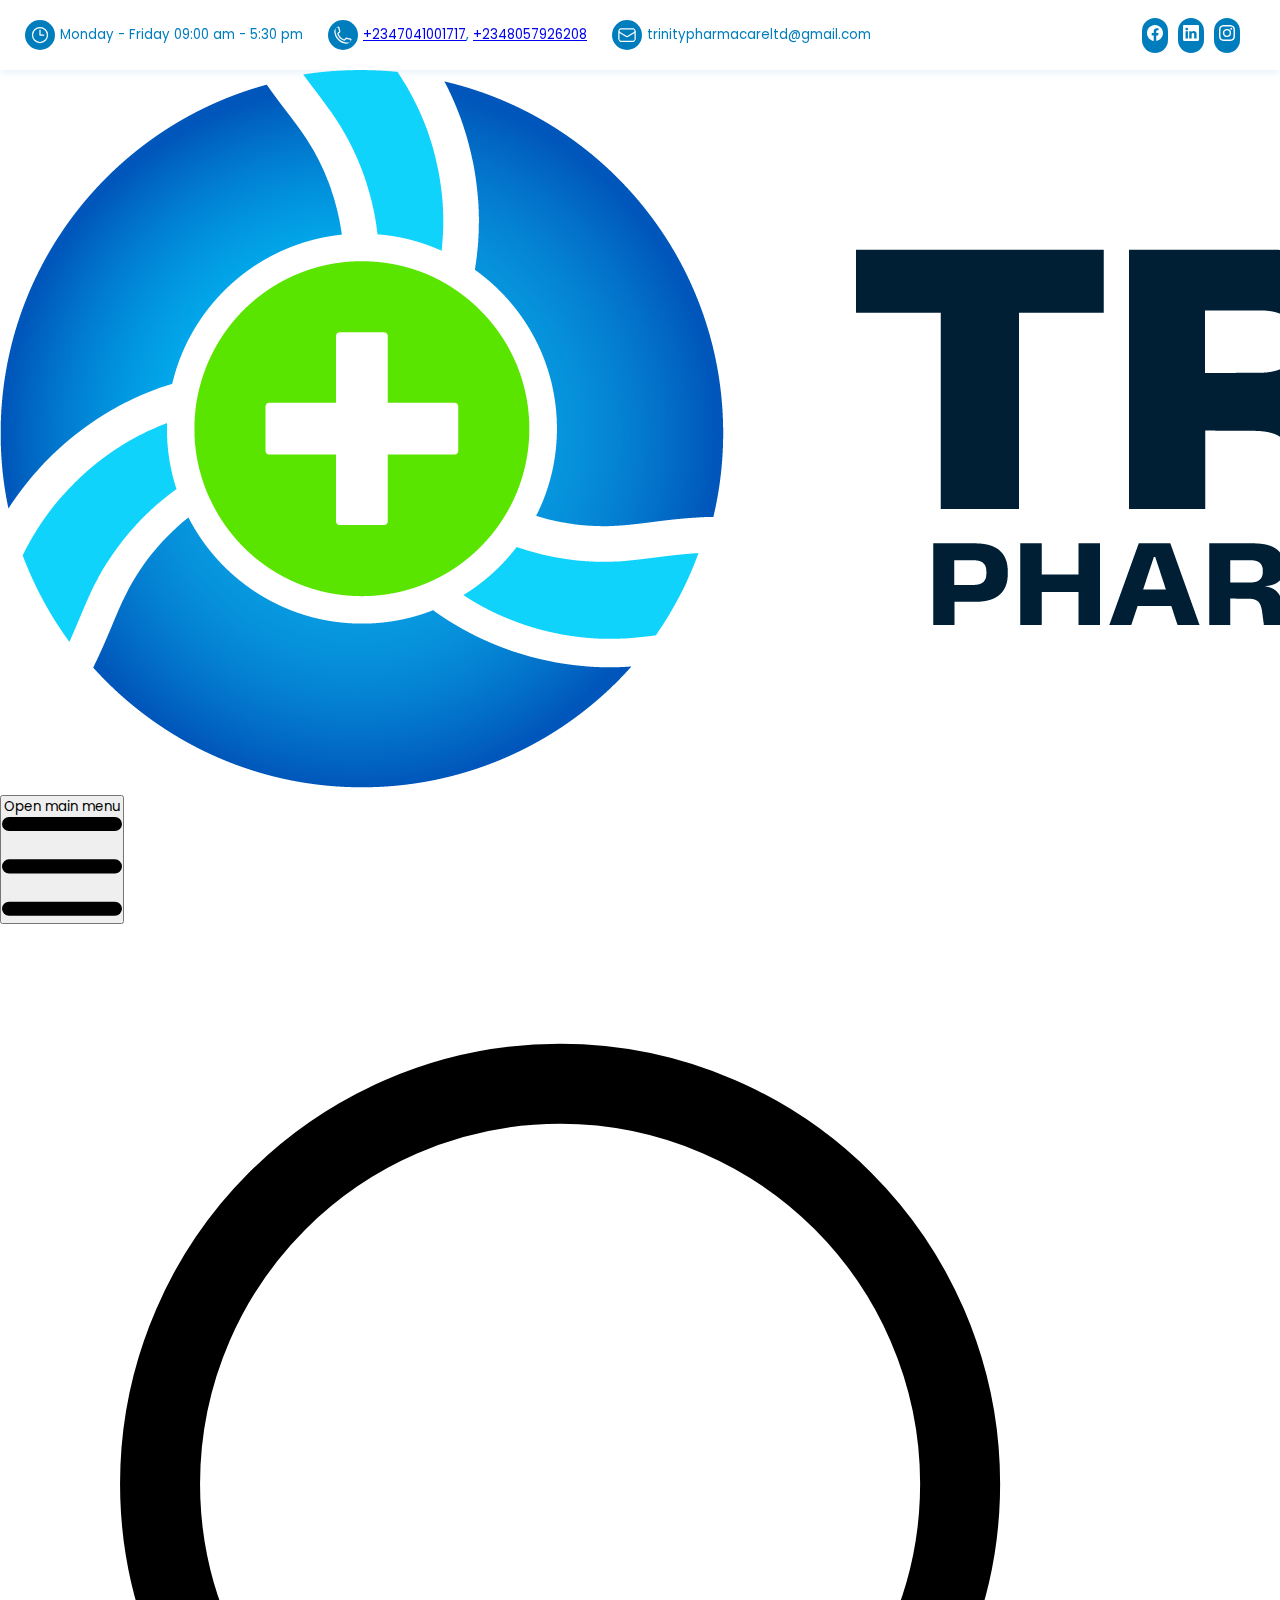
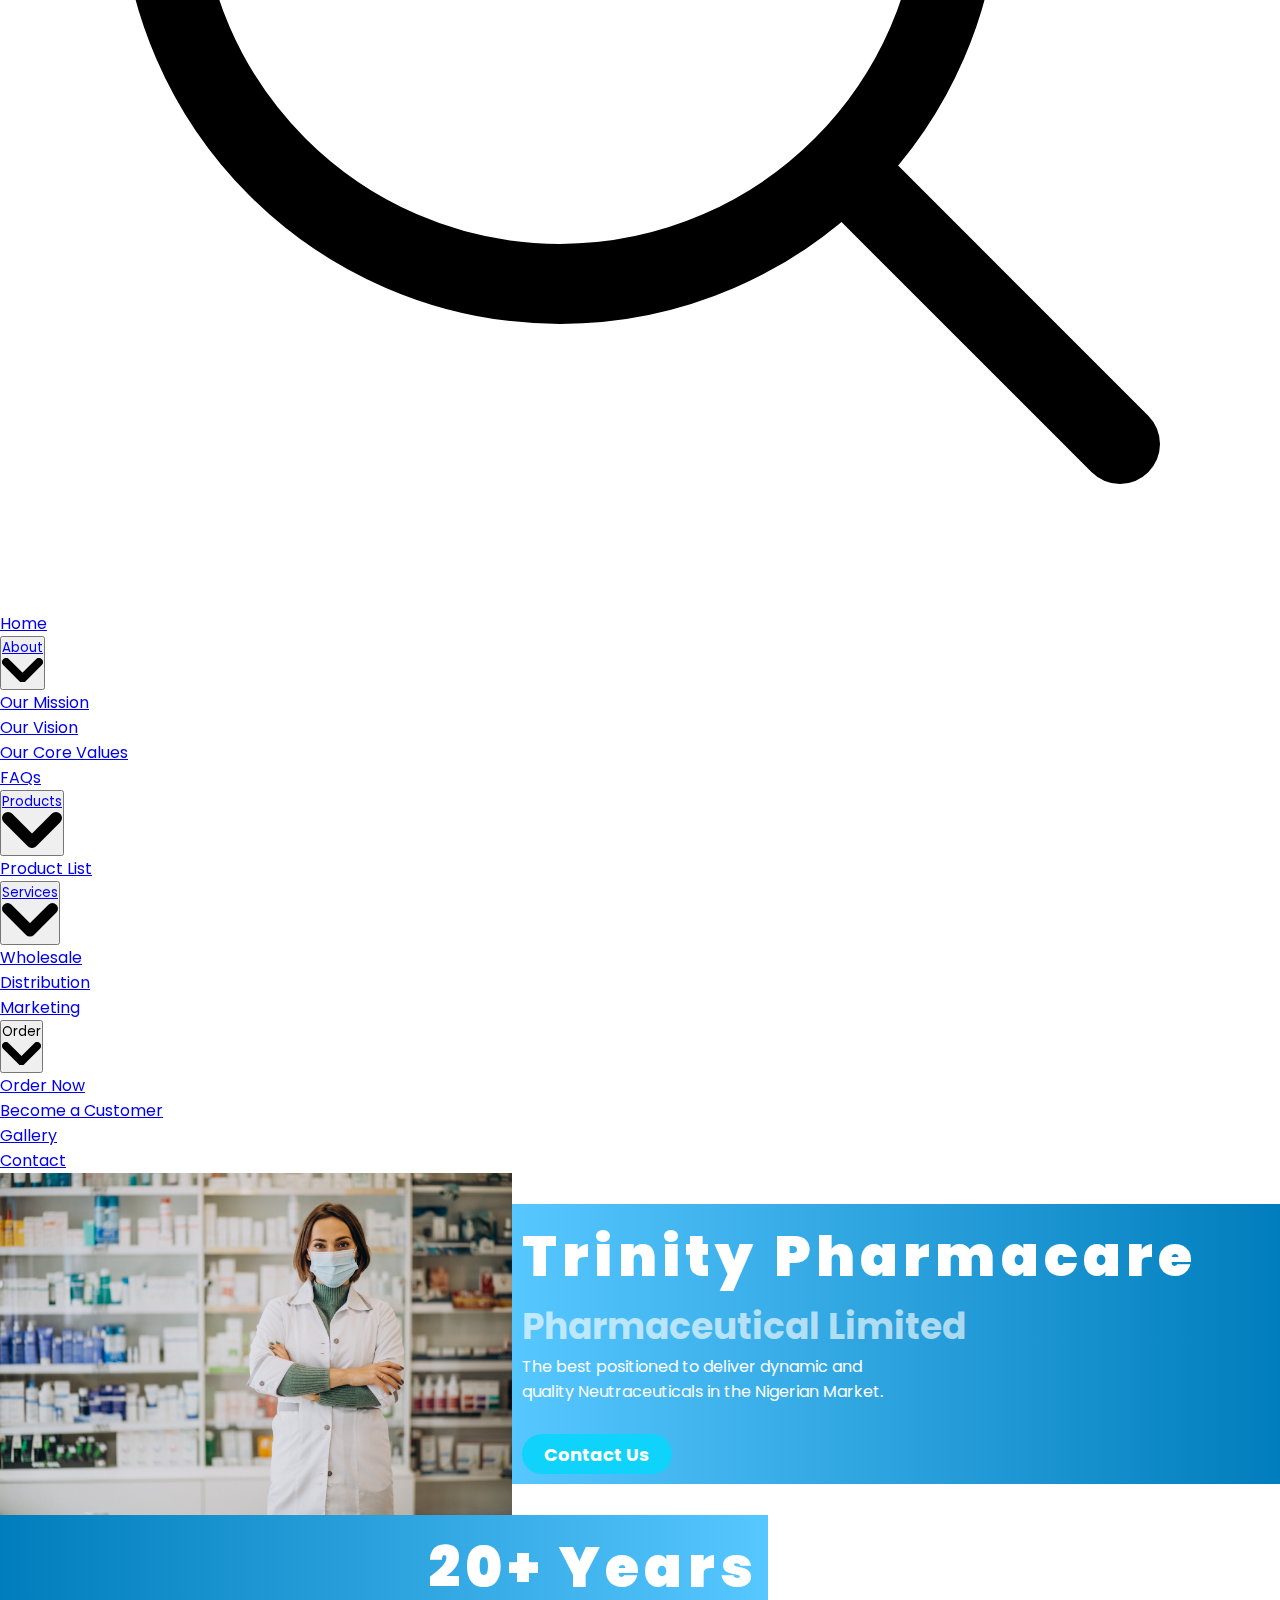
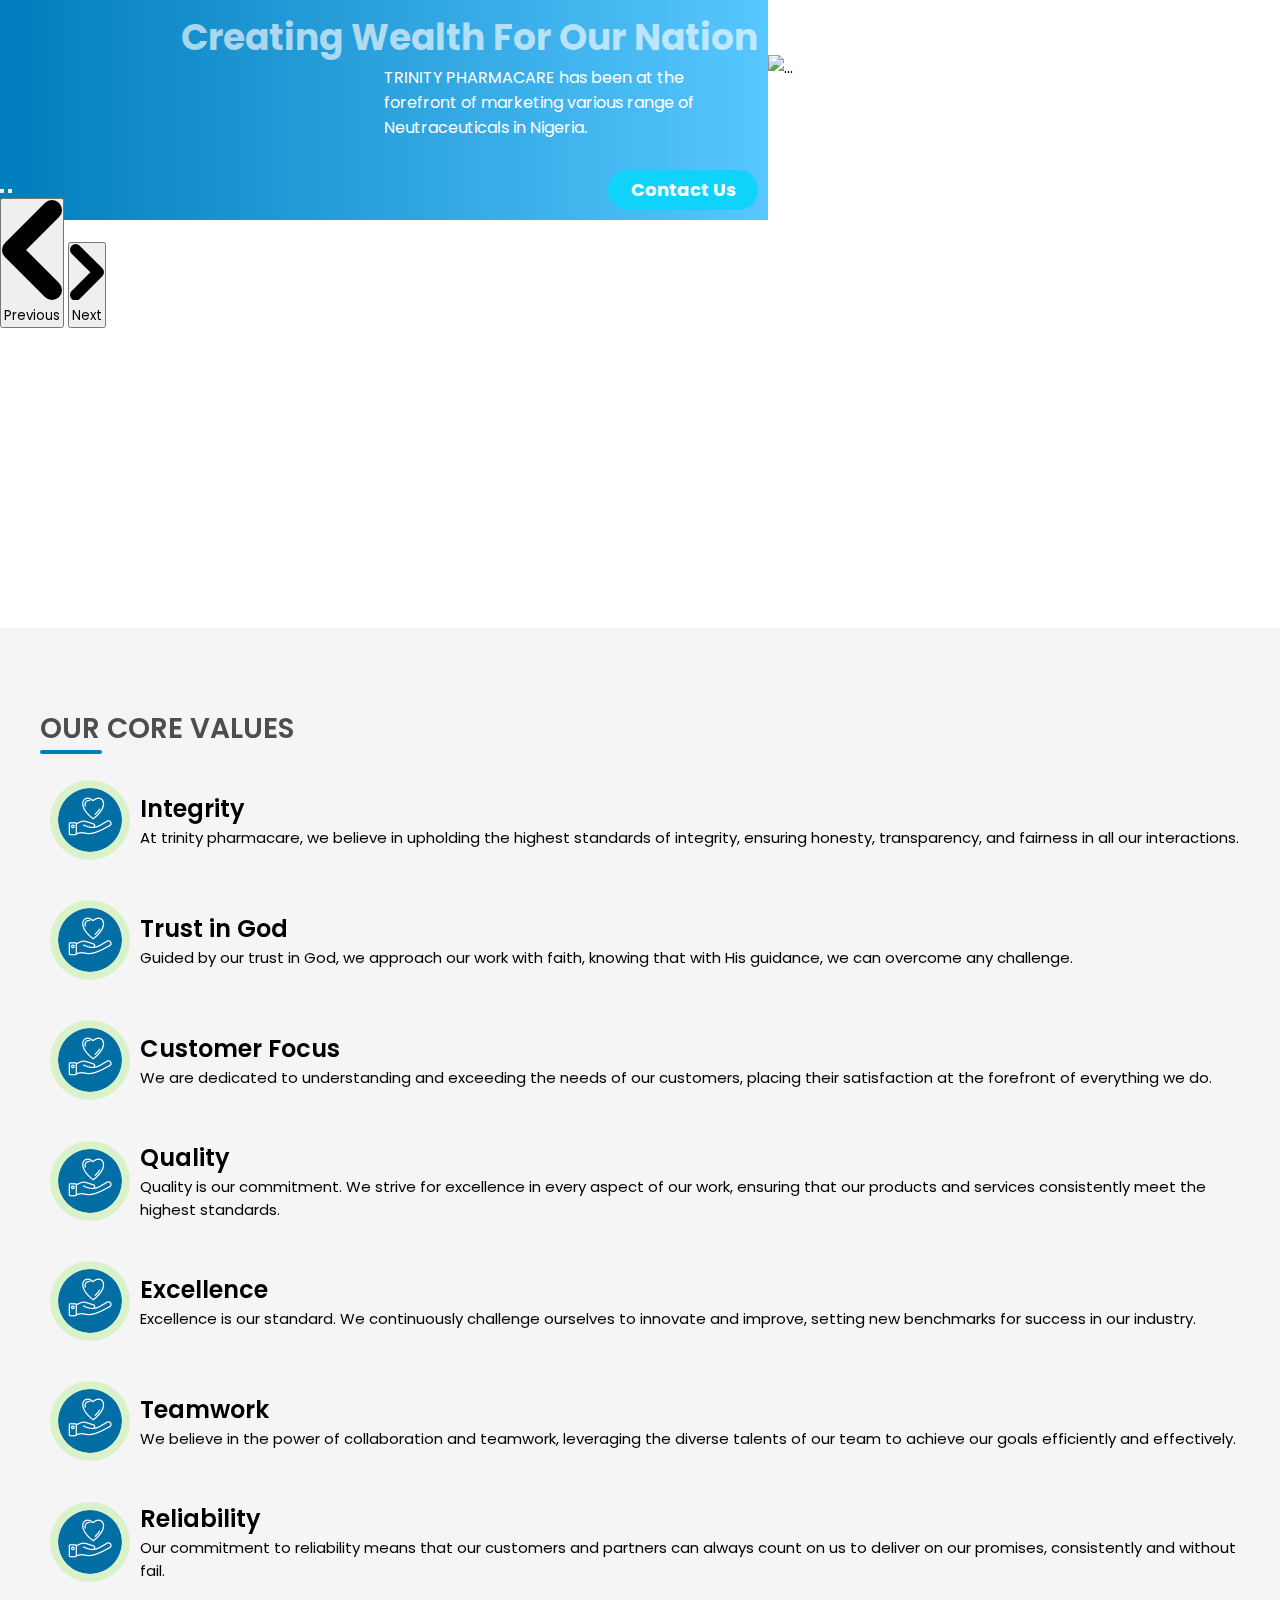
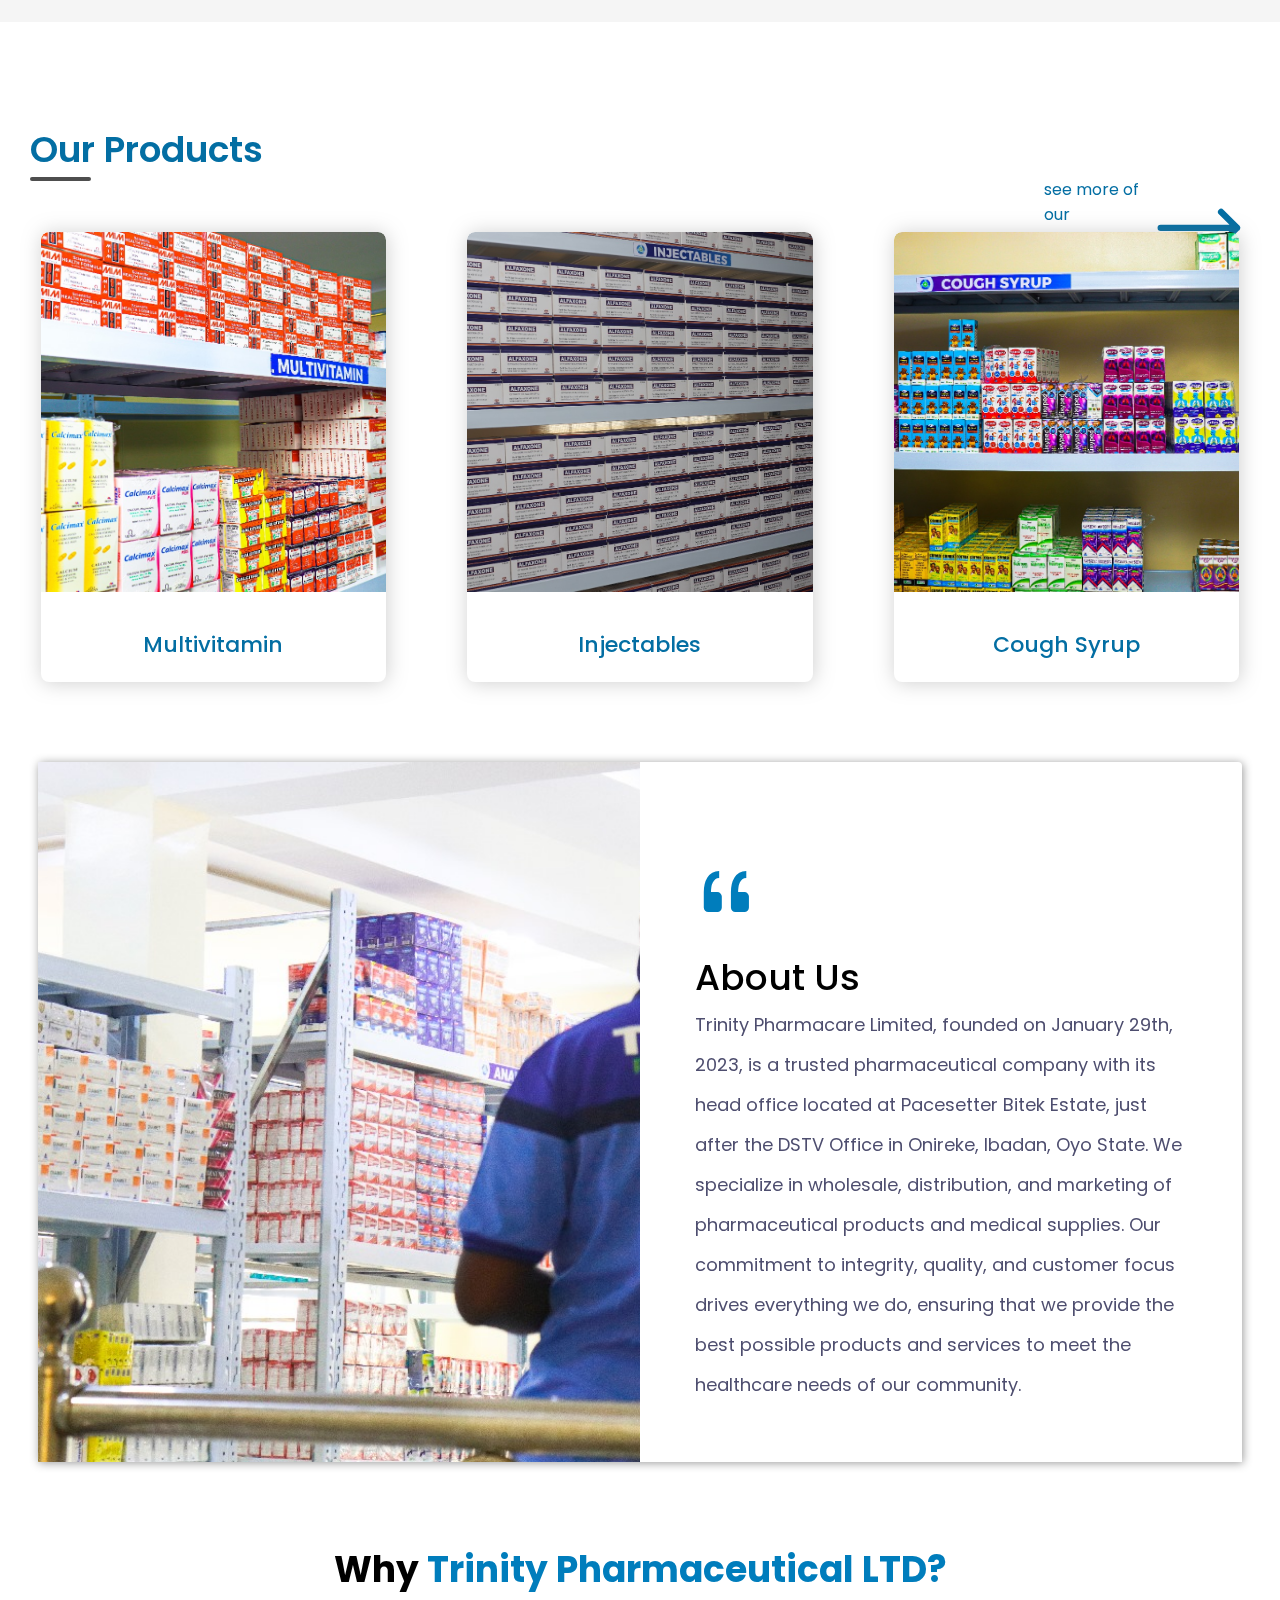
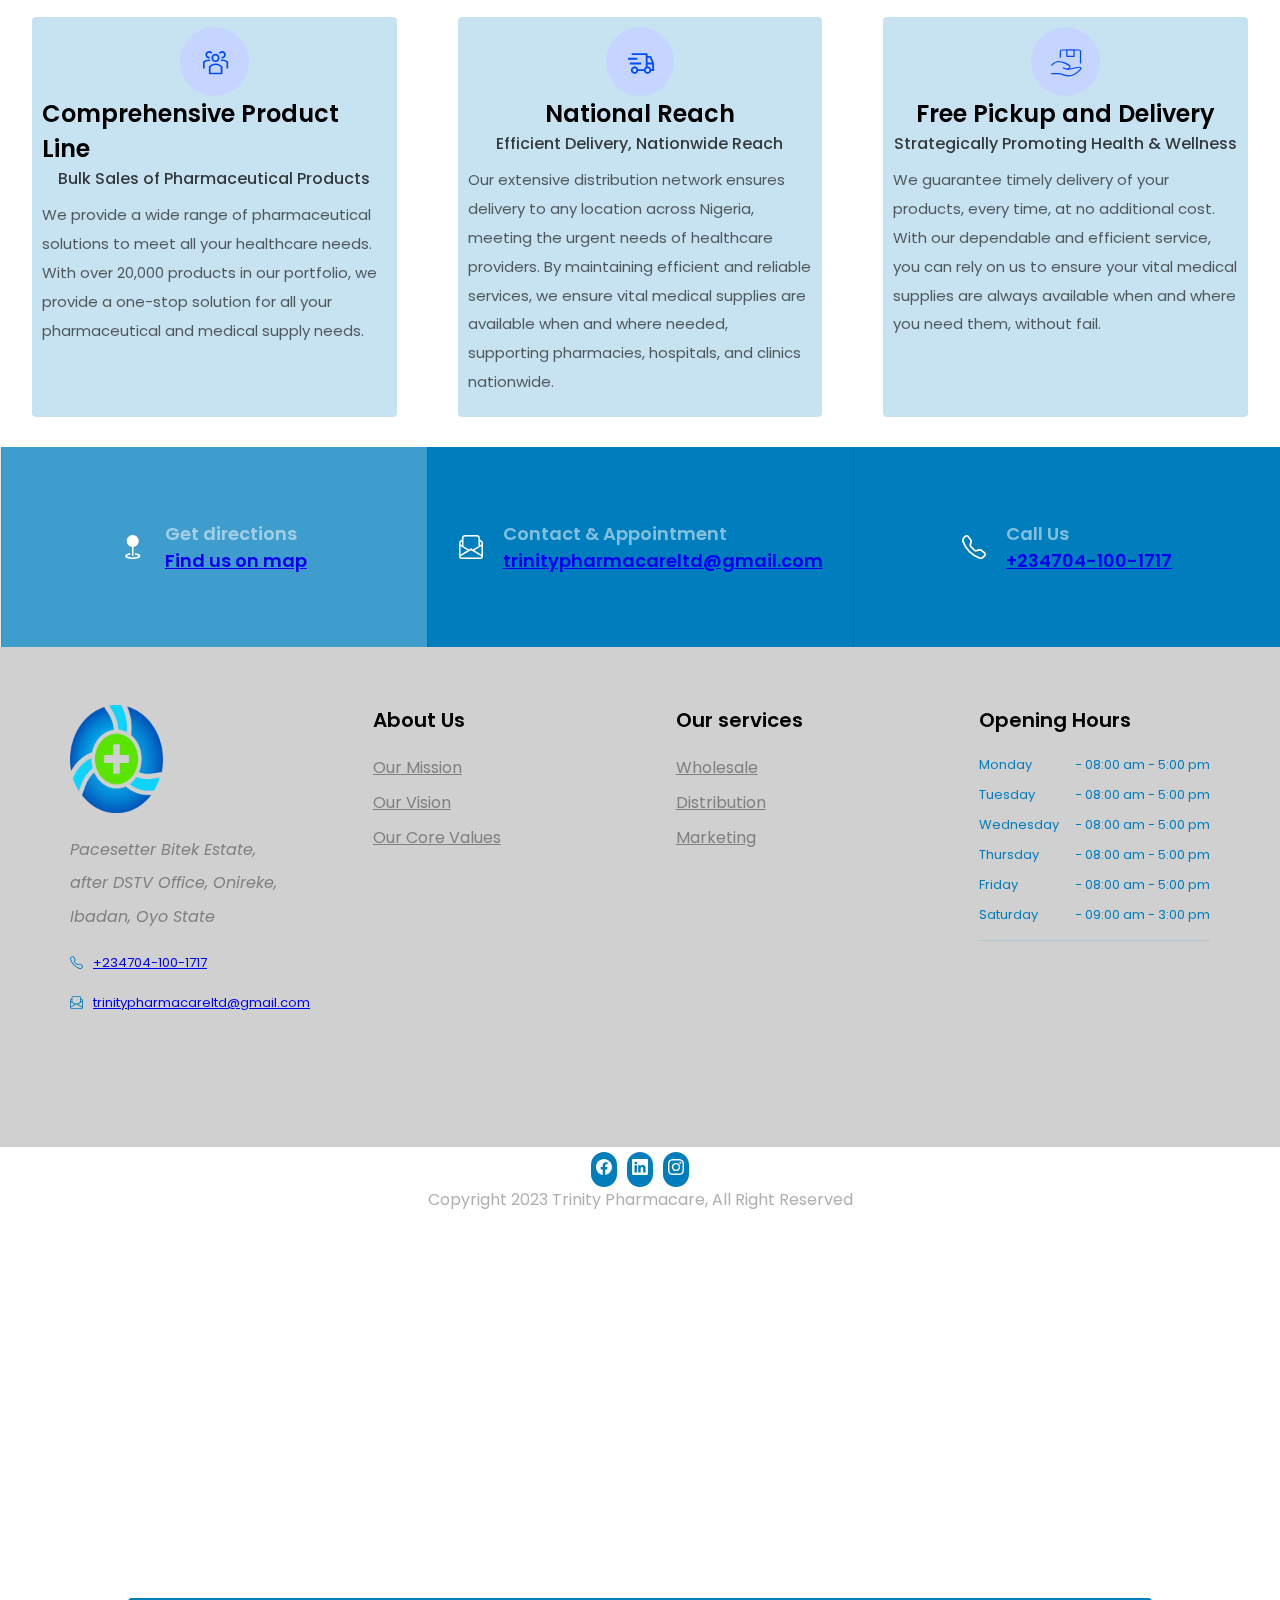
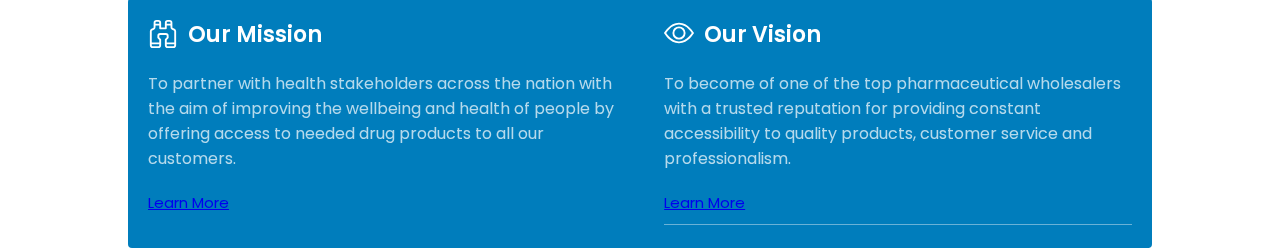
==== commit 2dc3757b: "added linkedln handle to all pages" ====
--- a/index.html
+++ b/index.html
@@ -55,6 +55,11 @@
                         <path
                             d="M16 8.049c0-4.446-3.582-8.05-8-8.05C3.58 0-.002 3.603-.002 8.05c0 4.017 2.926 7.347 6.75 7.951v-5.625h-2.03V8.05H6.75V6.275c0-2.017 1.195-3.131 3.022-3.131.876 0 1.791.157 1.791.157v1.98h-1.009c-.993 0-1.303.621-1.303 1.258v1.51h2.218l-.354 2.326H9.25V16c3.824-.604 6.75-3.934 6.75-7.951" />
                     </svg>
+                </a>
+                <a href="https://www.linkedin.com/in/trinity-pharmacare">
+                    <svg xmlns="http://www.w3.org/2000/svg" width="16" height="16" fill="currentColor" class="bi bi-linkedin" viewBox="0 0 16 16">
+                        <path d="M0 1.146C0 .513.526 0 1.175 0h13.65C15.474 0 16 .513 16 1.146v13.708c0 .633-.526 1.146-1.175 1.146H1.175C.526 16 0 15.487 0 14.854zm4.943 12.248V6.169H2.542v7.225zm-1.2-8.212c.837 0 1.358-.554 1.358-1.248-.015-.709-.52-1.248-1.342-1.248S2.4 3.226 2.4 3.934c0 .694.521 1.248 1.327 1.248zm4.908 8.212V9.359c0-.216.016-.432.08-.586.173-.431.568-.878 1.232-.878.869 0 1.216.662 1.216 1.634v3.865h2.401V9.25c0-2.22-1.184-3.252-2.764-3.252-1.274 0-1.845.7-2.165 1.193v.025h-.016l.016-.025V6.169h-2.4c.03.678 0 7.225 0 7.225z"/>
+                      </svg>
                 </a>
                 <a href="https://www.instagram.com/trinitypharmacare?utm_source=ig_web_button_share_sheet&igsh=ZDNlZDc0MzIxNw=="
                     target="_blank">
@@ -599,7 +604,7 @@
                     community.</span>
                 </p>
             </div>
-            <div class="subscribe">
+            <!-- <div class="subscribe">
                 <div class="subscribe_container">
                     <h1 id="subscribe_header">
                         Subscribe to our newsletter
@@ -614,7 +619,7 @@
                         <input type="submit" value="SUBSCRIBE">
                     </form>
                 </div>
-            </div>
+            </div> -->
         </div>
         <!-- <div class="main_ContentFive"> -->
             <!-- <h1 id="FAQ">Frequently Asked Questions</h1>
@@ -758,21 +763,21 @@
 <div class="whyUsContentContainer">
     <div class="whyUs-wholesale">
         <img src="./images/wholesale.svg" alt="">
-        <h1>Pharmaceutical Wholesale</h1>
+        <h1>Comprehensive Product Line</h1>
         <h4>Bulk Sales of Pharmaceutical Products</h4>
-        <p>We specialize in the bulk sales of pharmaceutical products, offering a wide range of high-quality medications at competitive prices. Our extensive inventory and efficient distribution network ensure that healthcare providers and pharmacies receive the products they need promptly and reliably.</p>
+        <p>We provide a wide range of pharmaceutical solutions to meet all your healthcare needs. With over 20,000 products in our portfolio, we provide a one-stop solution for all your pharmaceutical and medical supply needs.</p>
     </div>
     <div class="whyUs-distribution">
         <img src="./images/distribution.svg" alt="">
-        <h1>Pharmaceutical Distribution</h1>
+        <h1>National Reach</h1>
         <h4>Efficient Delivery, Nationwide Reach</h4>
-        <p>We provide efficient delivery and maintain a nationwide reach, ensuring that our high-quality pharmaceutical products are accessible to healthcare providers and pharmacies across the country. Our robust distribution network guarantees timely and reliable service, helping to meet the healthcare needs of communities everywhere.</p>
+        <p>Our extensive distribution network ensures delivery to any location across Nigeria, meeting the urgent needs of healthcare providers. By maintaining efficient and reliable services, we ensure vital medical supplies are available when and where needed, supporting pharmacies, hospitals, and clinics nationwide.</p>
     </div>
     <div class="whyUs-marketing">
-        <img src="images/uspIcon3.svg" alt="">
-        <h1>Pharmaceutical Marketing</h1>
+        <img src="images/uspIcon4.svg" alt="">
+        <h1>Free Pickup and Delivery</h1>
         <h4>Strategically Promoting Health & Wellness</h4>
-        <p>Our focus lies in strategically promoting health and wellness through our pharmaceutical marketing efforts. We employ targeted strategies to raise awareness and ensure accessibility to essential medications, ultimately contributing to the overall wellbeing of individuals and communities.</p>
+        <p>We guarantee timely delivery of your products, every time, at no additional cost. With our dependable and efficient service, you can rely on us to ensure your vital medical supplies are always available when and where you need them, without fail.</p>
     </div>
 </div>
 </div>
@@ -791,7 +796,7 @@
                 <span><i class="bi bi-envelope-paper"></i></span>
                 <p>
                     <span>Contact & Appointment</span>
-                    <small>Send us an email</small>
+                    <small><a href="mailto:trinitypharmacareltd@gmail.com">trinitypharmacareltd@gmail.com</a></small>
                 </p>
             </div>
             <div class="footer-Contact_info-telephone">
@@ -864,6 +869,11 @@
                             d="M16 8.049c0-4.446-3.582-8.05-8-8.05C3.58 0-.002 3.603-.002 8.05c0 4.017 2.926 7.347 6.75 7.951v-5.625h-2.03V8.05H6.75V6.275c0-2.017 1.195-3.131 3.022-3.131.876 0 1.791.157 1.791.157v1.98h-1.009c-.993 0-1.303.621-1.303 1.258v1.51h2.218l-.354 2.326H9.25V16c3.824-.604 6.75-3.934 6.75-7.951" />
                     </svg>
                 </a>
+                <a href="https://www.linkedin.com/in/trinity-pharmacare">
+                    <svg xmlns="http://www.w3.org/2000/svg" width="16" height="16" fill="currentColor" class="bi bi-linkedin" viewBox="0 0 16 16">
+                        <path d="M0 1.146C0 .513.526 0 1.175 0h13.65C15.474 0 16 .513 16 1.146v13.708c0 .633-.526 1.146-1.175 1.146H1.175C.526 16 0 15.487 0 14.854zm4.943 12.248V6.169H2.542v7.225zm-1.2-8.212c.837 0 1.358-.554 1.358-1.248-.015-.709-.52-1.248-1.342-1.248S2.4 3.226 2.4 3.934c0 .694.521 1.248 1.327 1.248zm4.908 8.212V9.359c0-.216.016-.432.08-.586.173-.431.568-.878 1.232-.878.869 0 1.216.662 1.216 1.634v3.865h2.401V9.25c0-2.22-1.184-3.252-2.764-3.252-1.274 0-1.845.7-2.165 1.193v.025h-.016l.016-.025V6.169h-2.4c.03.678 0 7.225 0 7.225z"/>
+                      </svg>
+                </a>
                 <a href="https://www.instagram.com/trinitypharmacare?utm_source=ig_web_button_share_sheet&igsh=ZDNlZDc0MzIxNw=="
                     target="_blank">
                     <svg xmlns="http://www.w3.org/2000/svg" width="16" height="16" fill="currentColor"
--- a/styles/index.css
+++ b/styles/index.css
@@ -489,7 +489,7 @@
 }
 .missionAndVisionStatement{
     position: absolute;
-    top: 80%;
+    top: 105%;
     z-index: 111;
     width: 80%;
     height: 250px;
@@ -579,7 +579,7 @@
     }
 }
 .main_ContentTwo{
-    margin-top: 180px;
+    margin-top: 300px;
     display: flex;
     width: 100%;
     height: max-content;
@@ -693,7 +693,7 @@
 }
 @media screen and (max-width:450px){
     .main_ContentTwo{
-        margin-top: 380px;
+        margin-top: 600px;
         flex-direction: column;
     }
     .coreValuesdetails{
@@ -843,7 +843,7 @@
     border-top-left-radius: 4px;
     border-top-right-radius: 4px;
     position: relative;
-    margin-bottom: 250px;
+    margin-bottom: 80px;
 }
 .aboutUs_image{
     width: 50%;
@@ -1526,7 +1526,7 @@
         height: 25%;
     }
     .footer-info-hospitalHours p span{
-        width: 75%;
+        width: 100%;
     }
     .copyright{
         width: 100%;
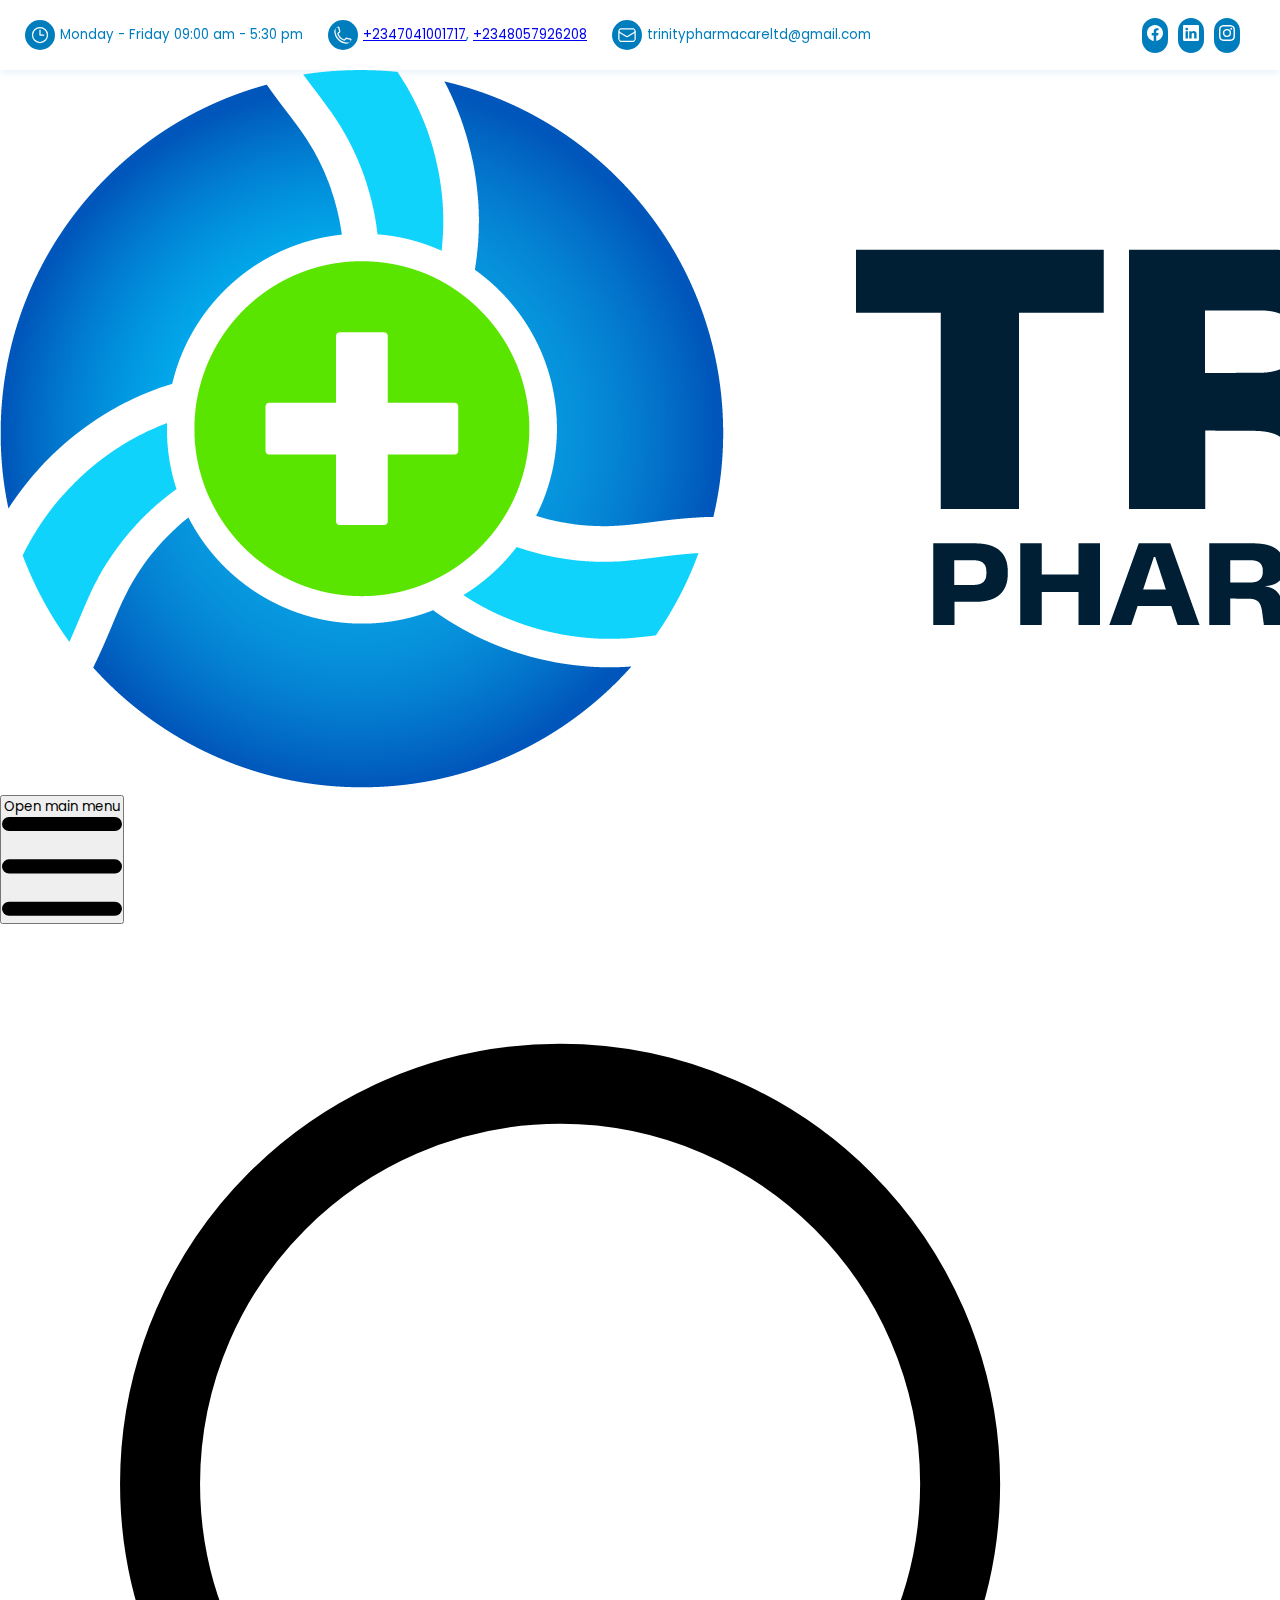
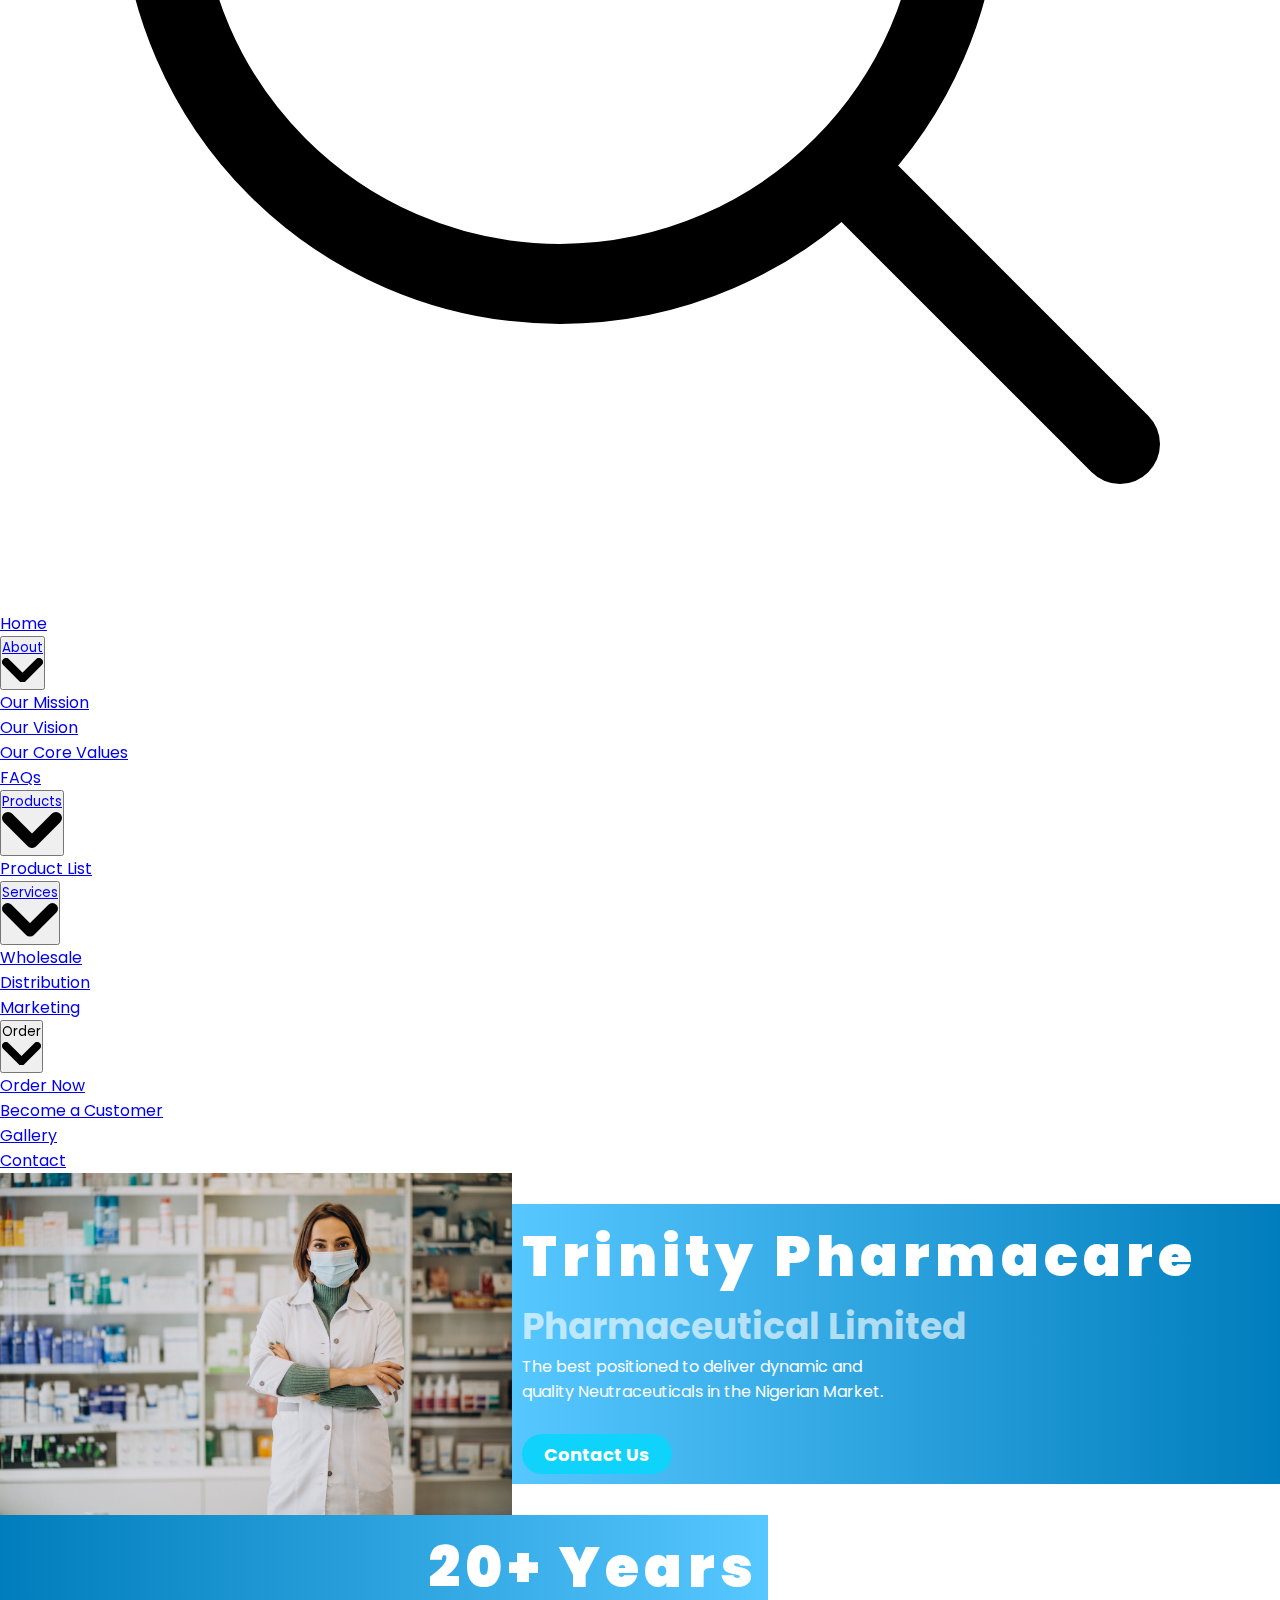
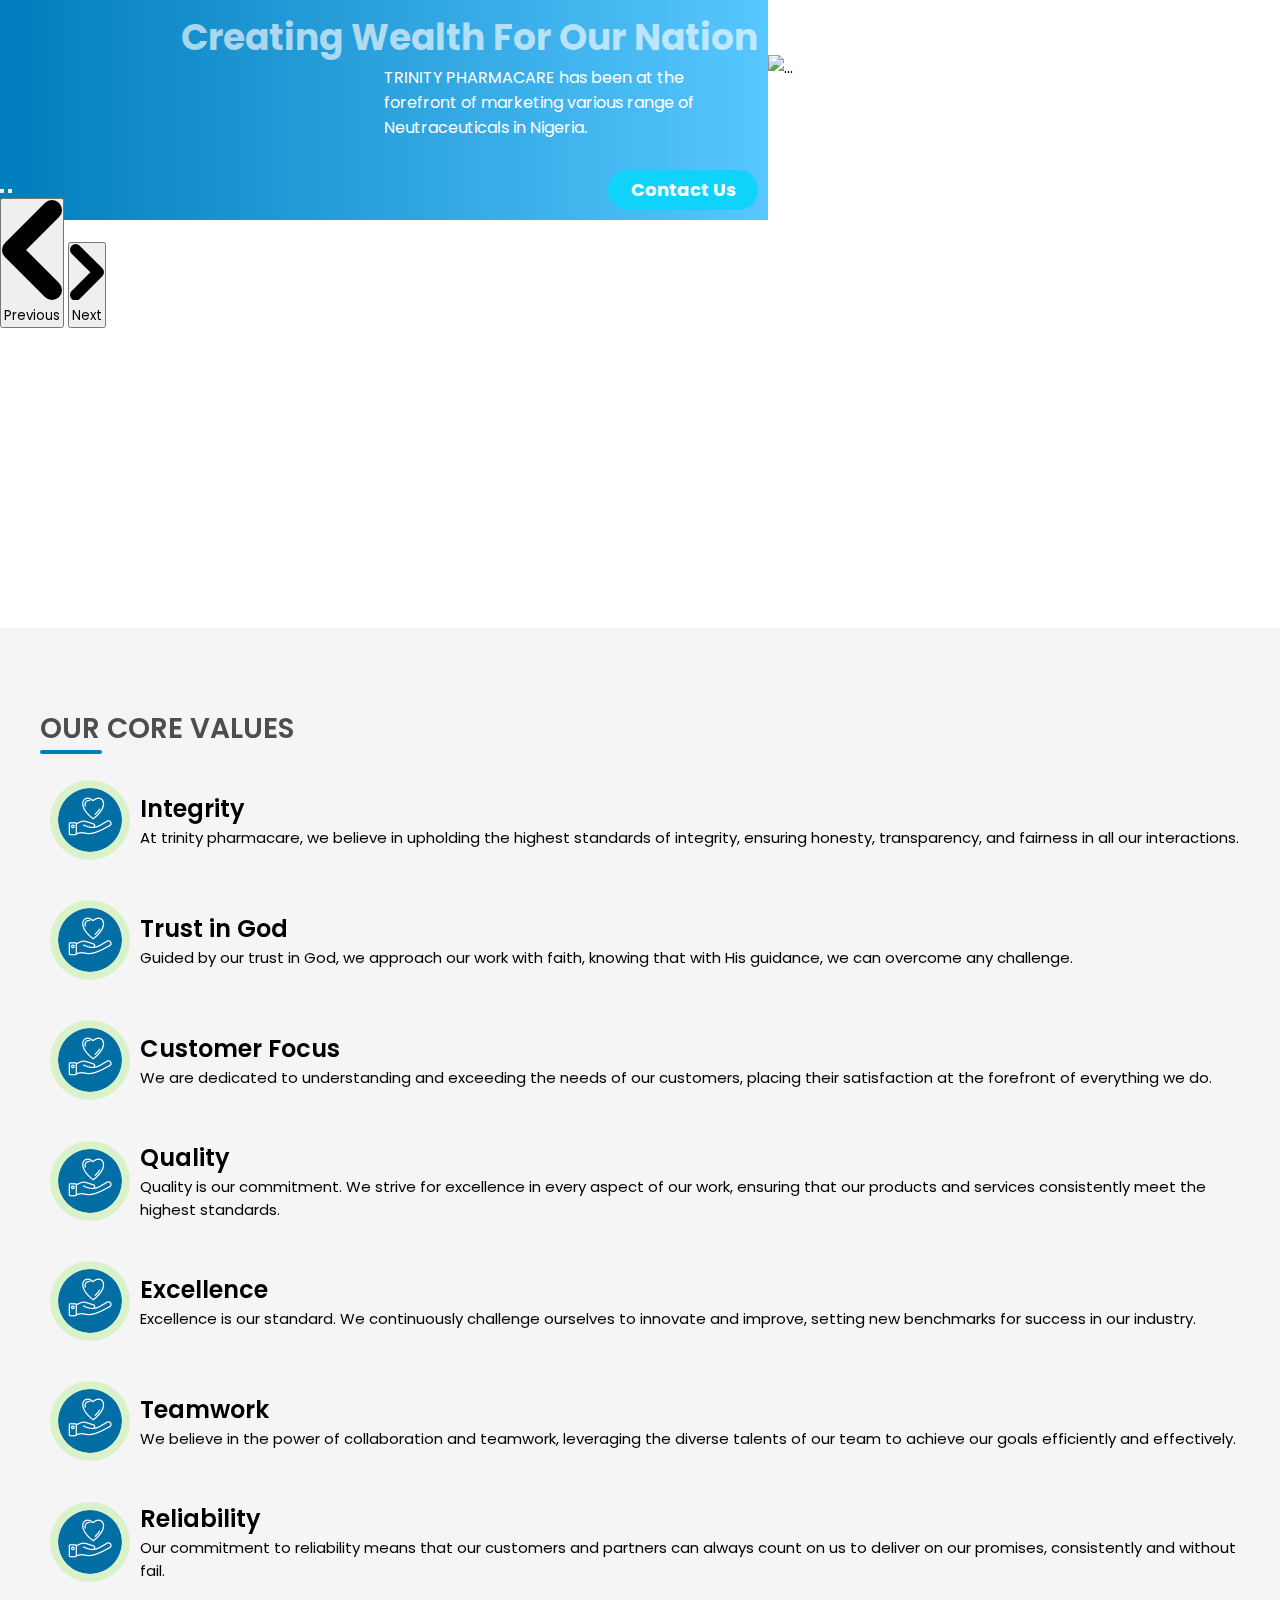
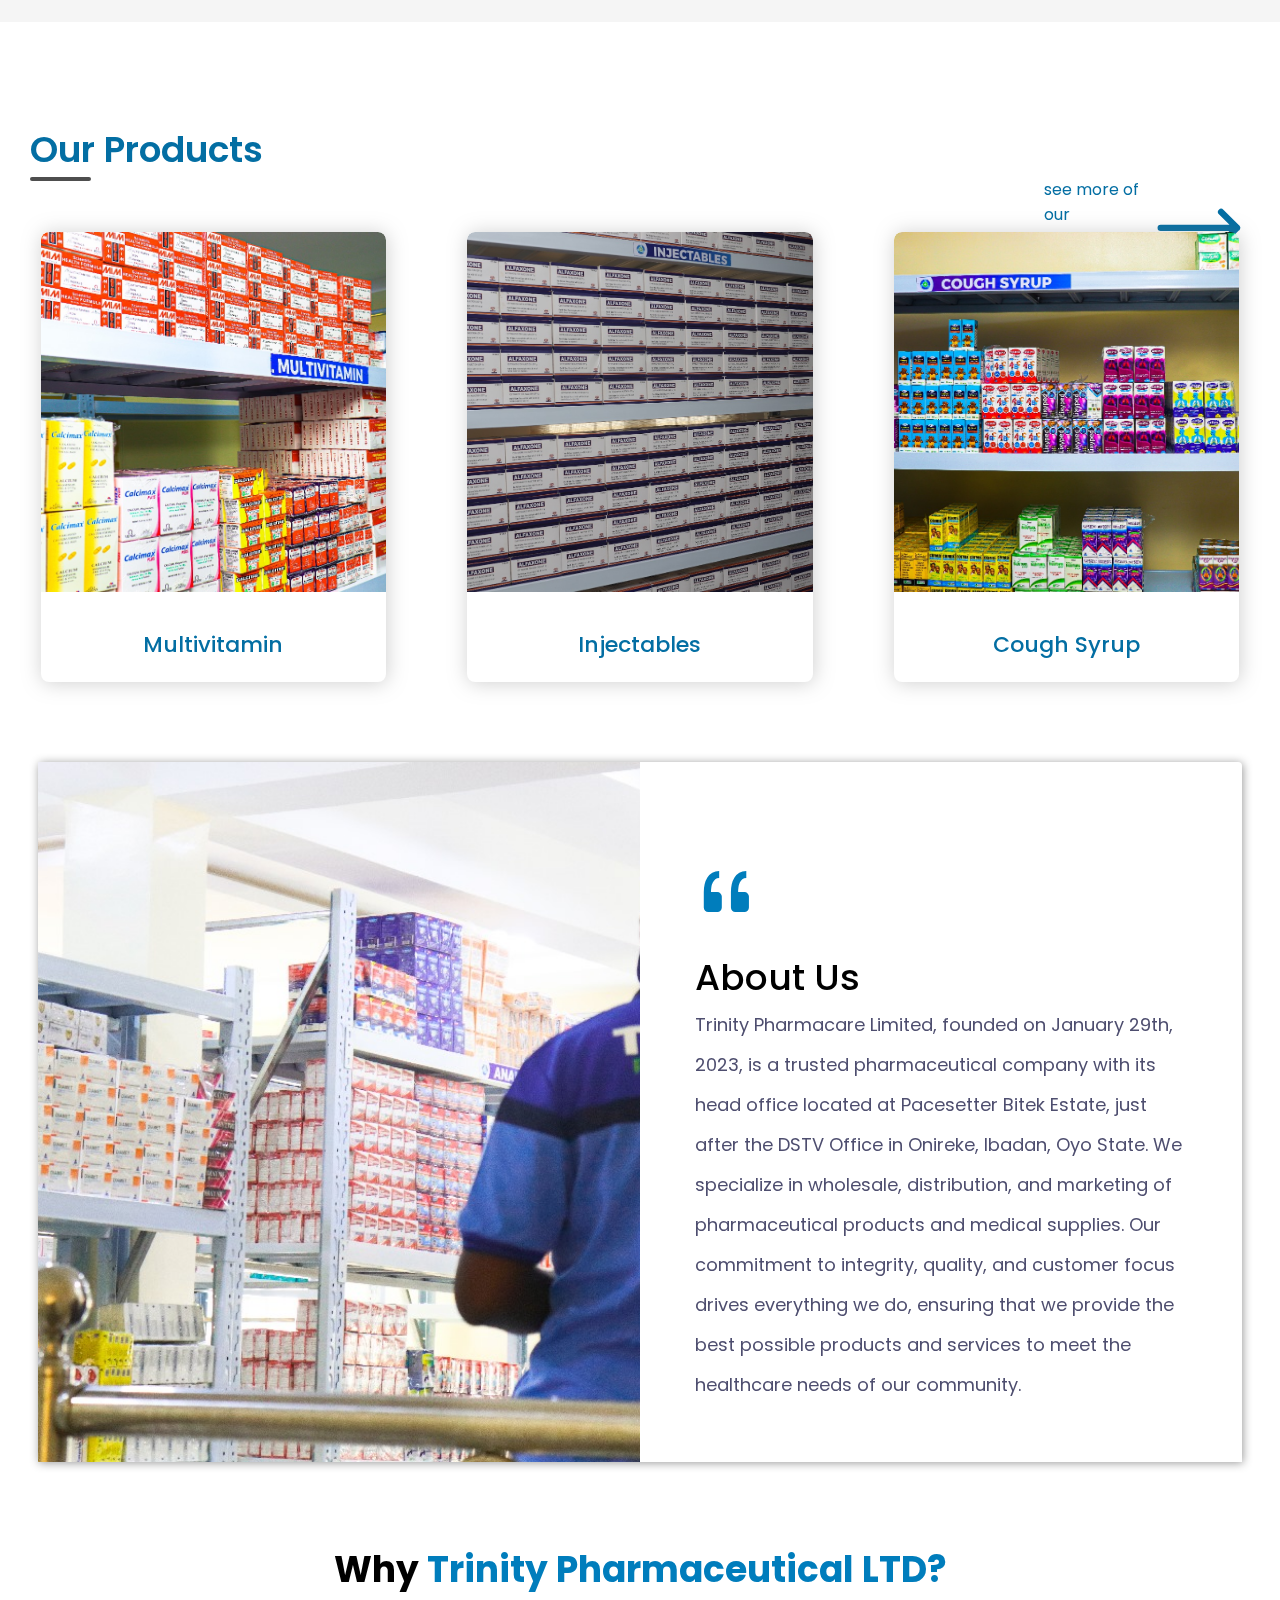
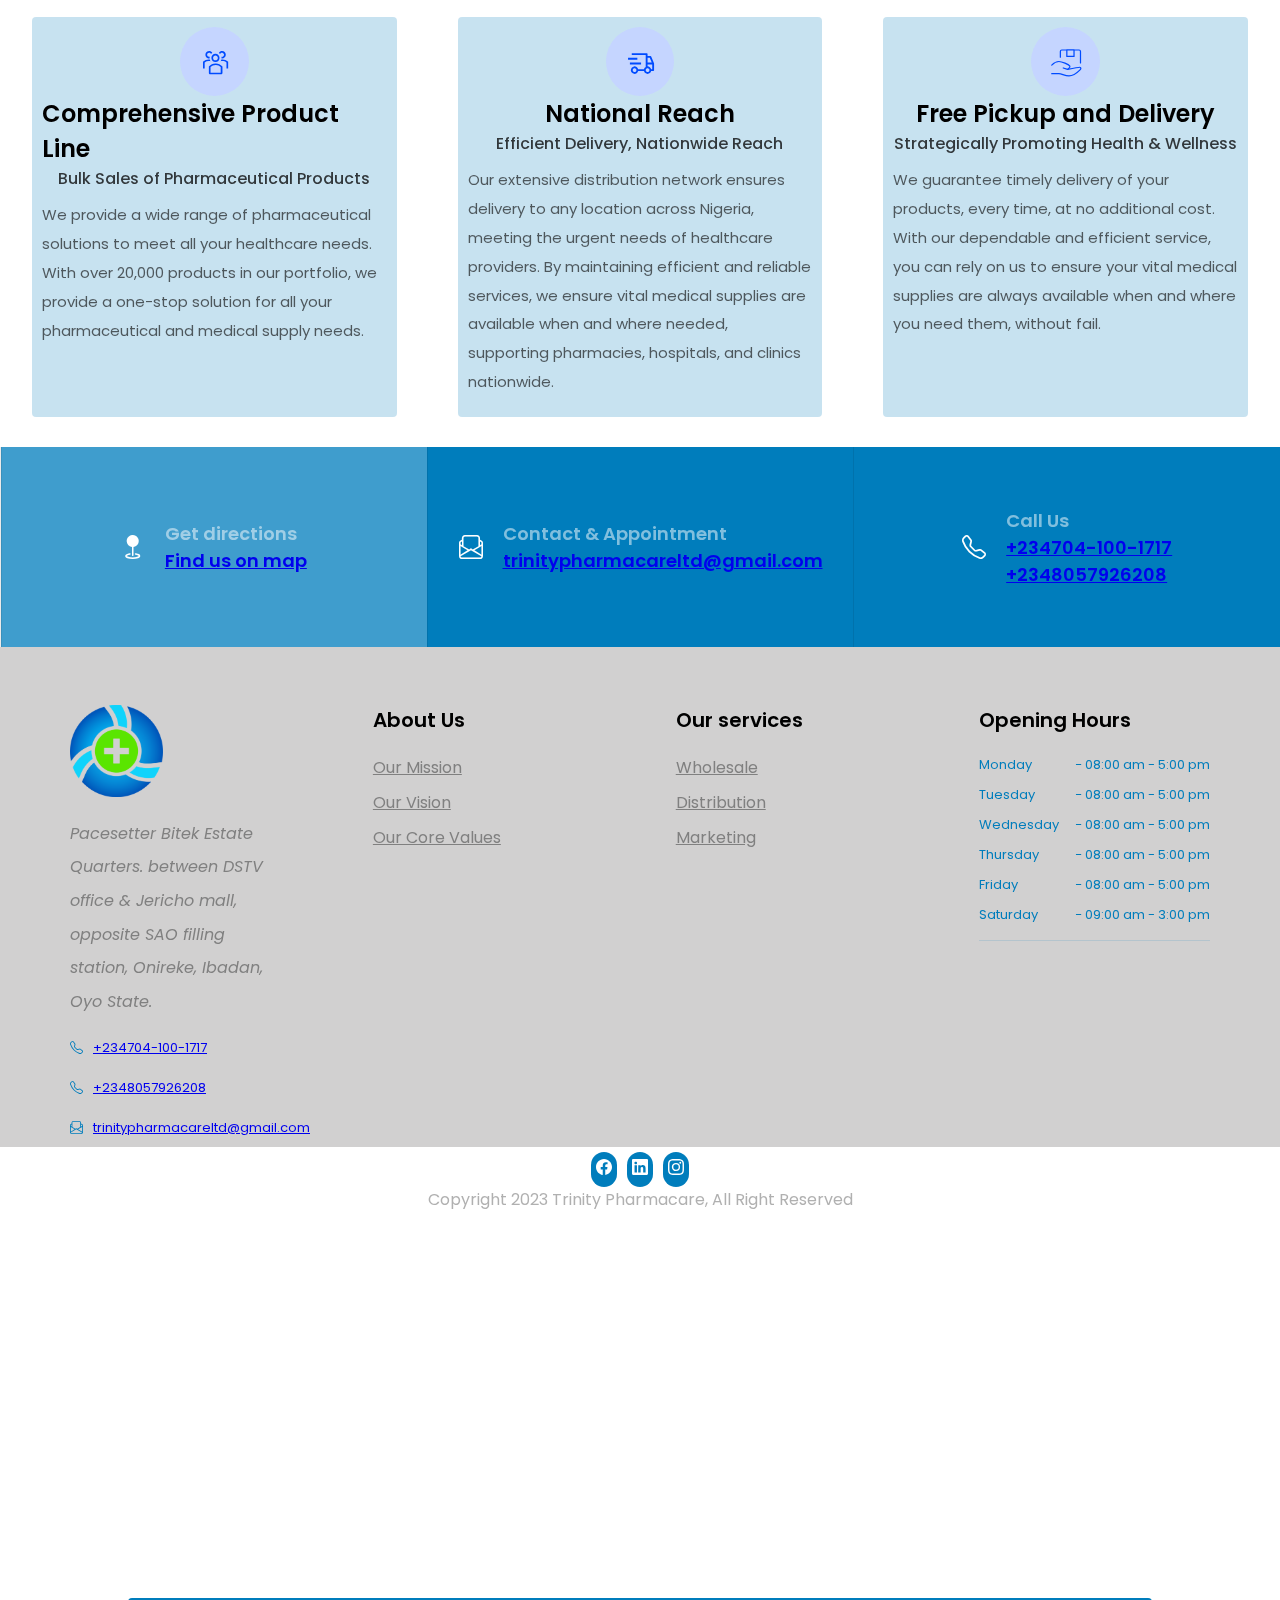
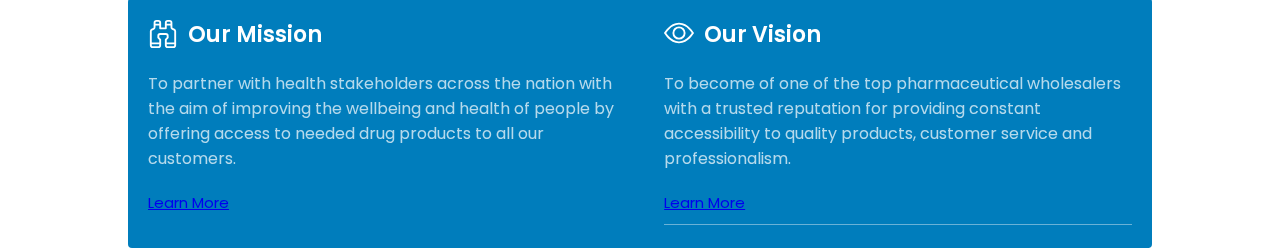
==== commit 913a553d: "changed the address" ====
--- a/index.html
+++ b/index.html
@@ -789,7 +789,7 @@
                 <span><i class="bi bi-geo-fill"></i></span>
                 <p>
                     <span>Get directions</span>
-                    <small><a href="https://maps.app.goo.gl/bm2Ftx3SM4omuz5f8" target="_blank">Find us on map</a></small>
+                    <small><a href="https://maps.app.goo.gl/gedfK43oUoXnW81T8" target="_blank">Find us on map</a></small>
                 </p>
             </div>
             <div class="footer-Contact_info-contact">
@@ -803,15 +803,16 @@
                 <span><i class="bi bi-telephone"></i></span>
                 <p>
                     <span>Call Us </span>
-                    <small><a href="tel:+234704-100-1717 ">+234704-100-1717 </a></small>
+                    <small><a href="tel:+234704-100-1717">+234704-100-1717</a> <br> <a href="tel:+2348057926208">+2348057926208</a> </small>
                 </p>
             </div>
         </section>
         <section class="footer-info">
             <div class="footer-info-addressandContactDetails">
-                <img src="./images/TRITRI.png" alt="">
-                <address>Pacesetter Bitek Estate, after DSTV Office, Onireke, Ibadan, Oyo State</address>
-                <p><i class="bi bi-telephone"></i><a href="tel:+234704-100-1717">+234704-100-1717</a></p>
+                <img src="../images/TRITRI.png" alt="">
+                <address>Pacesetter Bitek Estate Quarters. between DSTV office & Jericho mall, opposite SAO filling station, Onireke, Ibadan, Oyo State.</address>
+                <p><i class="bi bi-telephone"></i> <a href="tel:+234704-100-1717">+234704-100-1717</a></p>
+                <p><i class="bi bi-telephone"></i> <a href="tel:+2348057926208">+2348057926208</a></p>
                 <p><i class="bi bi-envelope-paper"></i><a href="mailto:trinitypharmacareltd@gmail.com">trinitypharmacareltd@gmail.com</a></p>
             </div>
             <div class="footer-info-aboutUs">
@@ -841,24 +842,24 @@
             <div class="footer-info-hospitalHours">
                 <h1 id="footer-info-hospitalHours-header">Opening Hours</h1>
                 <p>
-                    <span> <small>Monday</small> <em> - </em><small>08:00 am - 5:00 pm</small></span>
-                        <span> <small>Tuesday</small> <em> - </em><small>08:00 am - 5:00 pm</small>
-                        </span>
-                        <span> <small>Wednesday</small> <em> - </em><small>08:00 am - 5:00 pm</small>
-
-                        </span>
-                        <span> <small>Thursday</small> <em> - </em><small>08:00 am - 5:00 pm</small>
-
-                        </span>
-                        <span> <small>Friday</small> <em> - </em><small>08:00 am - 5:00 pm</small>
-
-                        </span>
-                        <span> <small>Saturday</small><em> - </em><small>09:00 am - 3:00 pm</small>
-
-                        </span>
+                    <span><small> Monday </small><em> - </em><small>08:00 am - 5:00 pm</small></span>
+                    <span><small>Tuesday</small> <em> - </em><small>08:00 am - 5:00 pm</small>
+                    </span>
+                    <span><small>Wednesday </small><em> - </em><small>08:00 am - 5:00 pm</small>
+
+                    </span>
+                    <span><small>Thursday </small><em> - </em><small>08:00 am - 5:00 pm</small>
+
+                    </span>
+                    <span><small>Friday </small><em> - </em><small>08:00 am - 5:00 pm</small>
+
+                    </span>
+                    <span><small>Saturday </small><em> - </em><small>09:00 am - 3:00 pm</small>
+
+                    </span>
                 </p>
                 <!-- <span class="footer-info-emergencyHour"><a href="#">Emergency : 24 hours</a></span> -->
-            </div>
+                </div>
         </section>
         <section class="copyright">
             <span class="copyright_socials">
--- a/styles/index.css
+++ b/styles/index.css
@@ -1515,7 +1515,7 @@
         border-bottom:1px solid rgba(0, 0, 0, 0.082) ;
     }
     .footer-info{
-        height:1000px;
+        height:1100px;
         flex-direction: column;
     }
     .footer-info div{
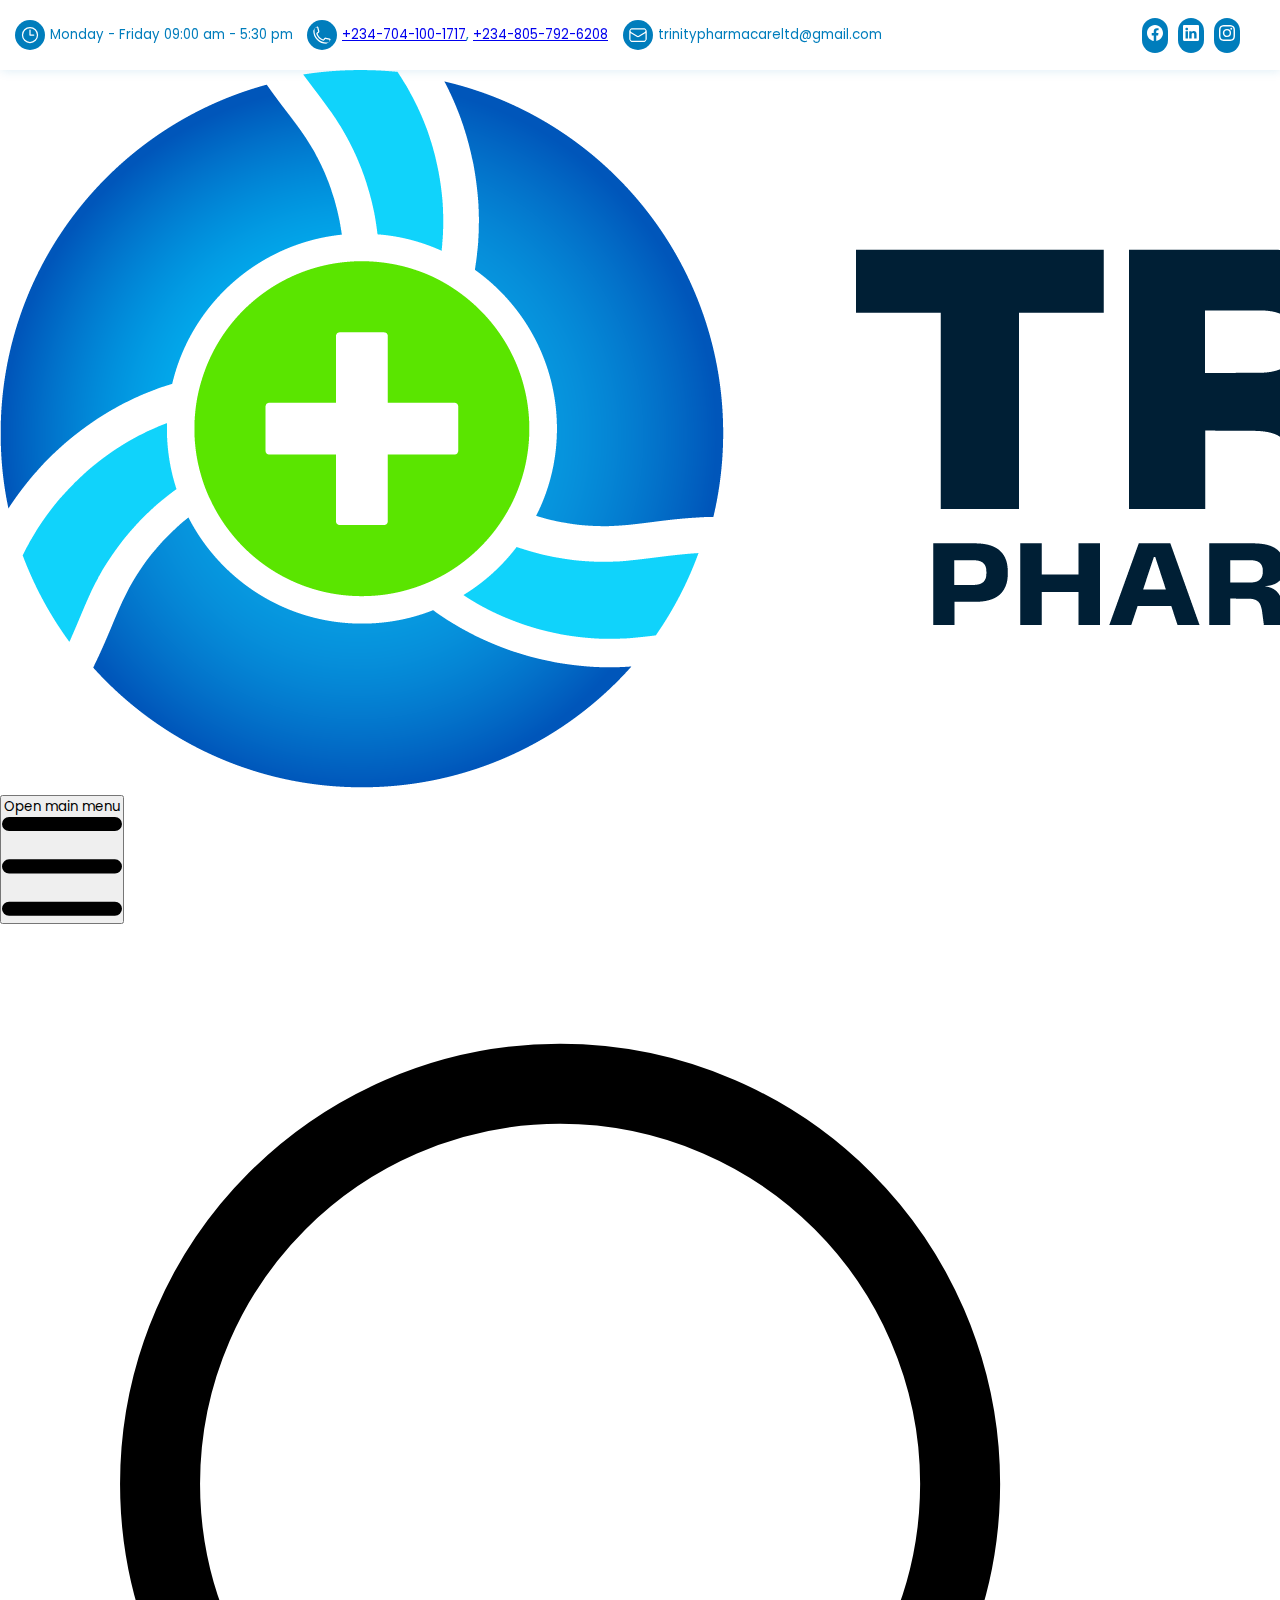
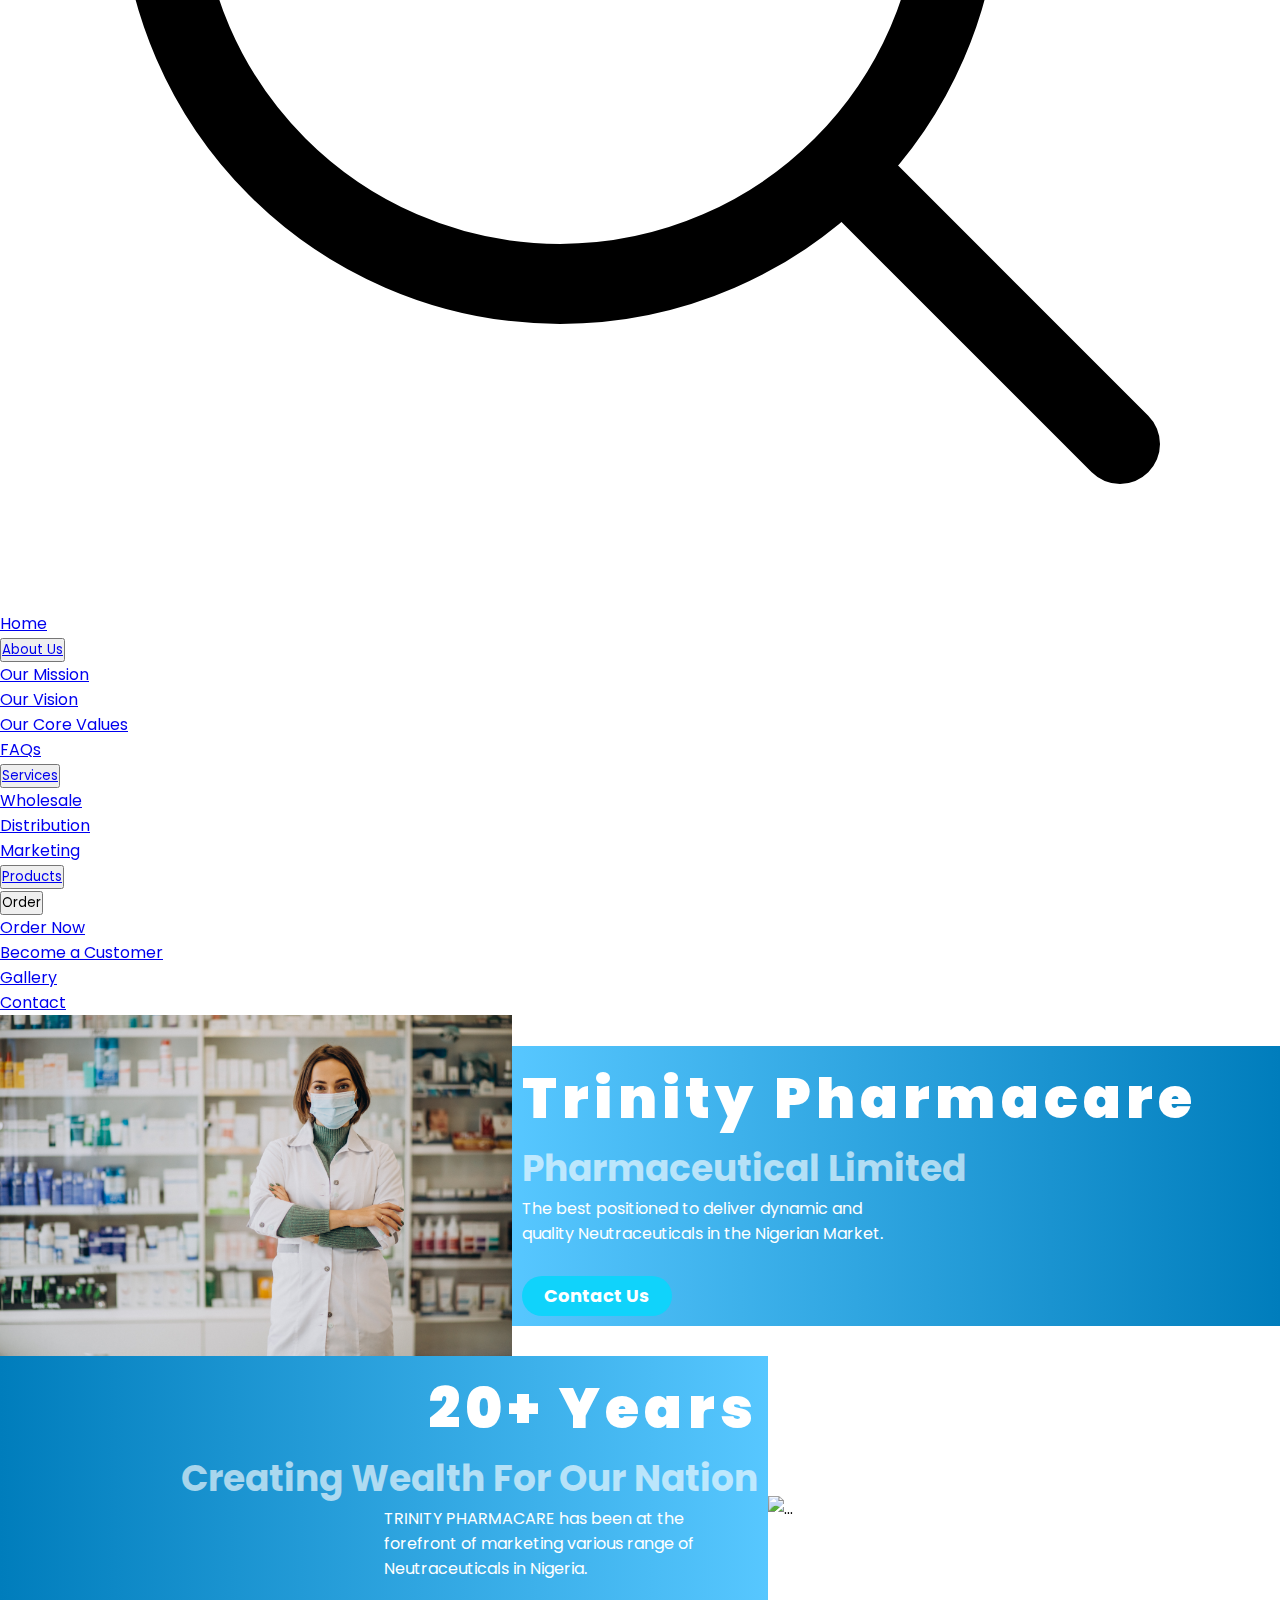
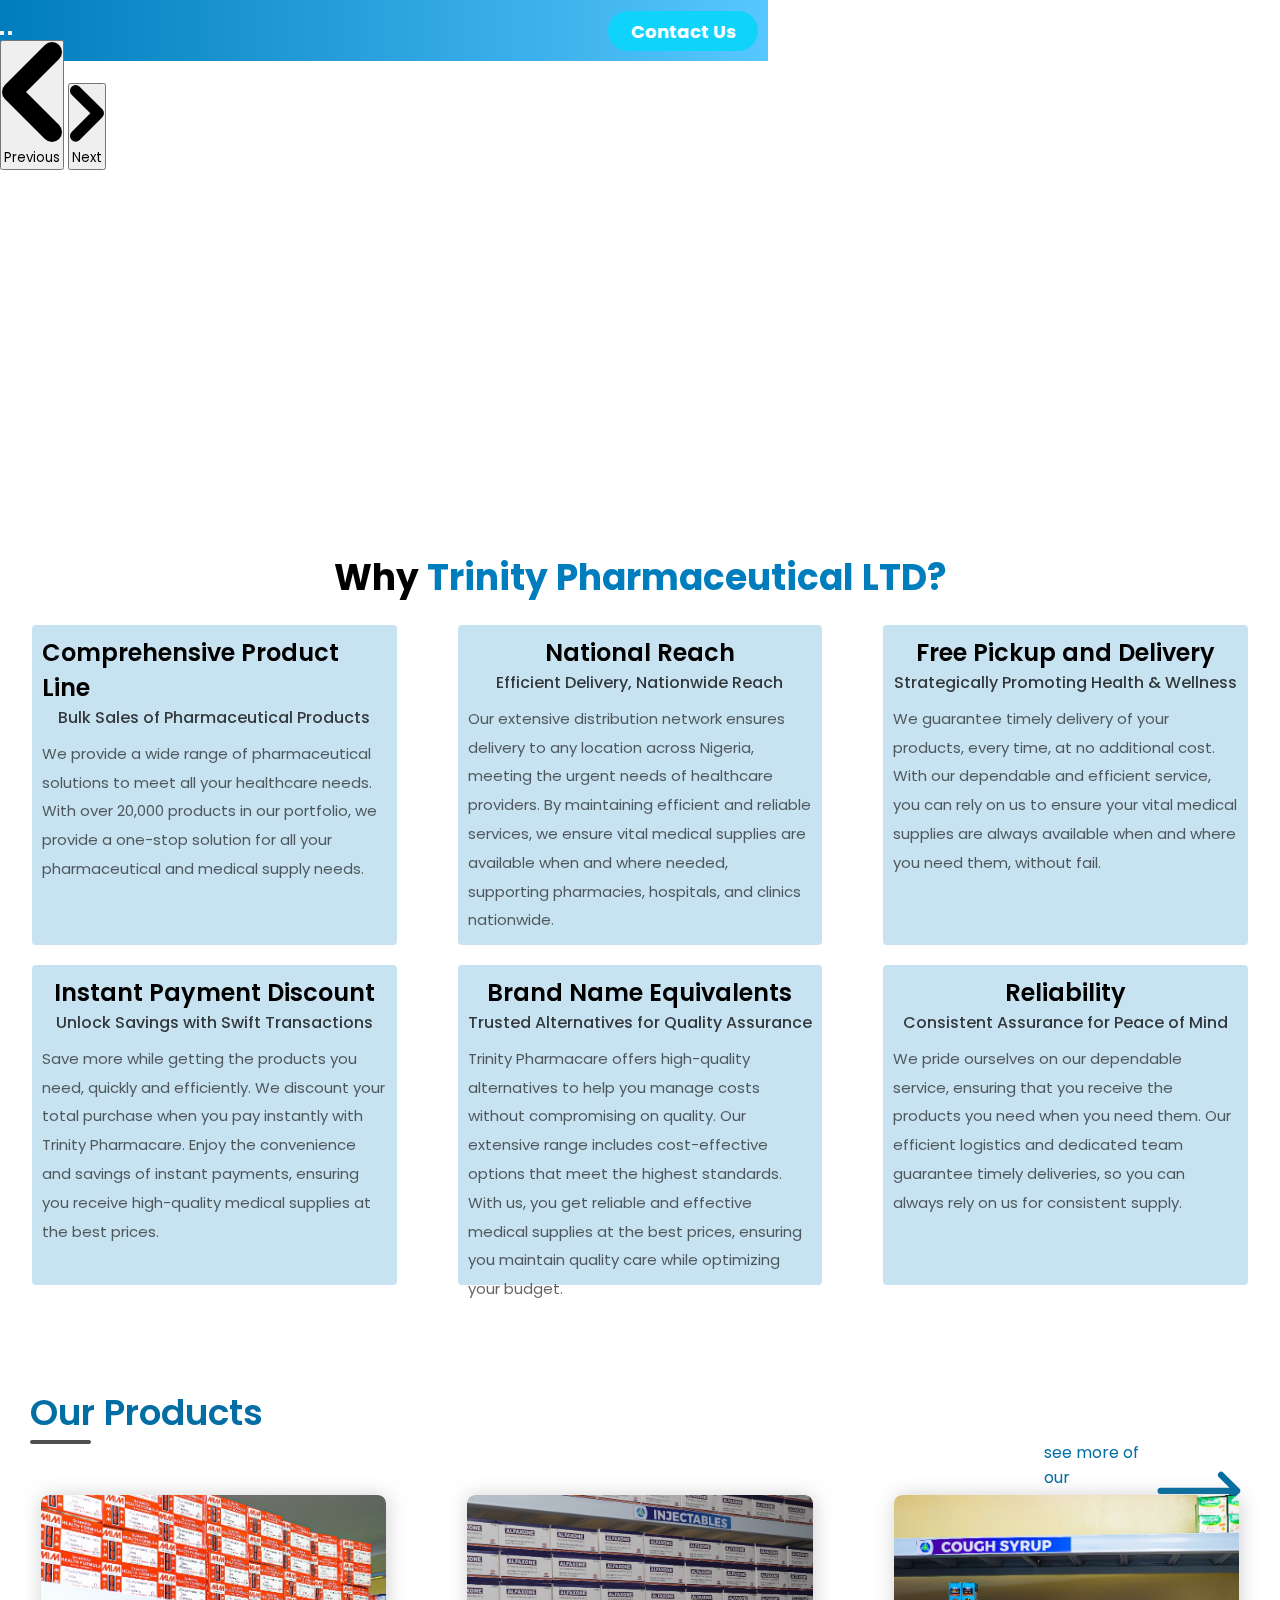
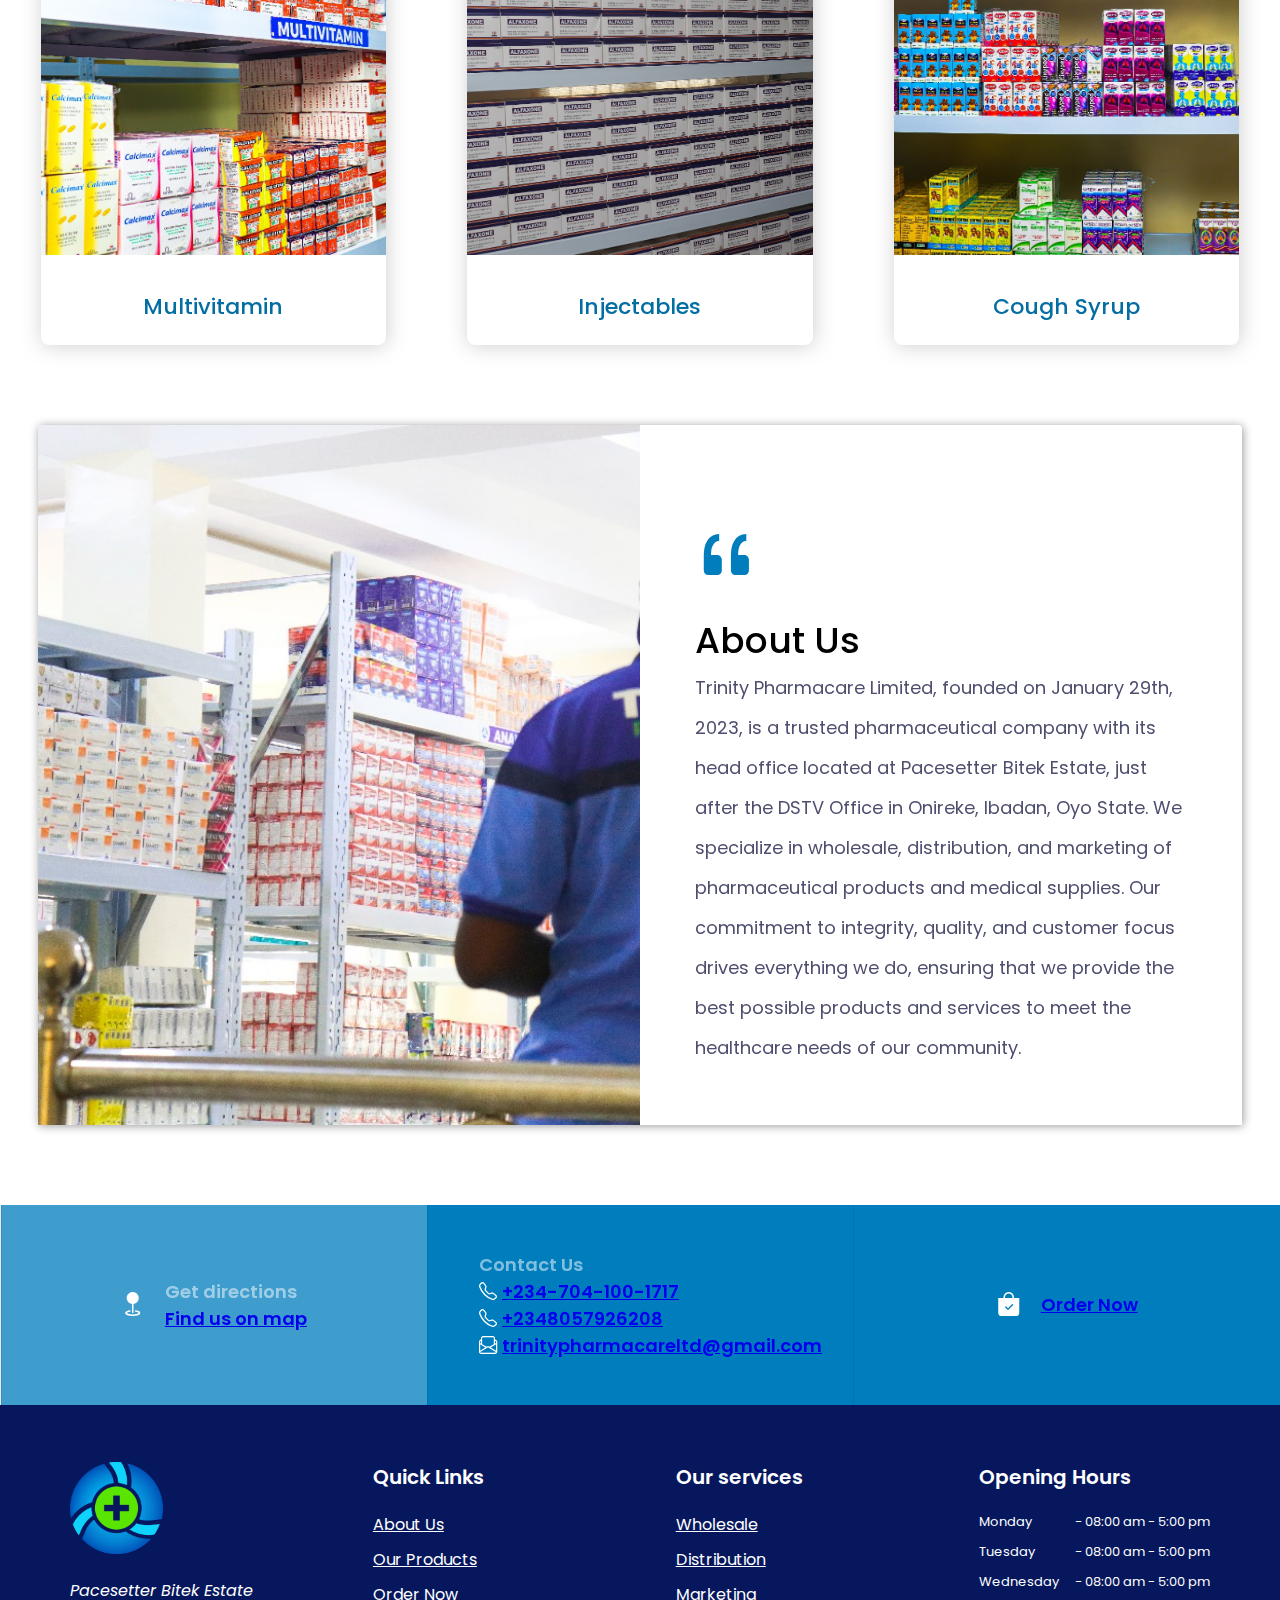
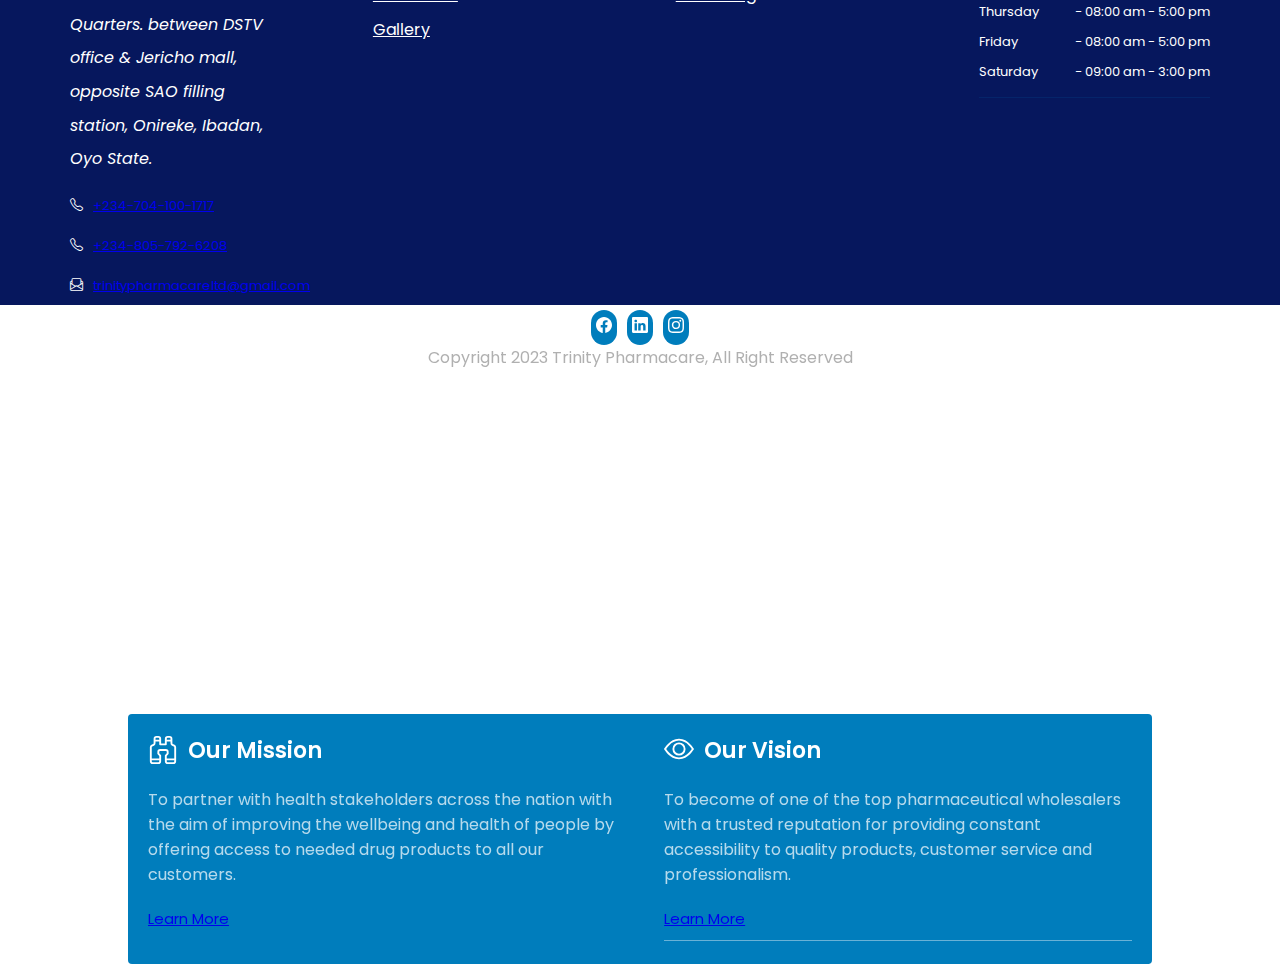
==== commit 57559c00: "updated phone number format and added more to Why Us" ====
--- a/index.html
+++ b/index.html
@@ -33,7 +33,7 @@
                             d="M2.25 6.75c0 8.284 6.716 15 15 15h2.25a2.25 2.25 0 0 0 2.25-2.25v-1.372c0-.516-.351-.966-.852-1.091l-4.423-1.106c-.44-.11-.902.055-1.173.417l-.97 1.293c-.282.376-.769.542-1.21.38a12.035 12.035 0 0 1-7.143-7.143c-.162-.441.004-.928.38-1.21l1.293-.97c.363-.271.527-.734.417-1.173L6.963 3.102a1.125 1.125 0 0 0-1.091-.852H4.5A2.25 2.25 0 0 0 2.25 4.5v2.25Z" />
                     </svg>
                     <small>
-                        <a href="tel:+2347041001717">+2347041001717</a>, <a href="tel:+2348057926208">+2348057926208</a>
+                        <a href="tel:+2347041001717">+234-704-100-1717</a>, <a href="tel:+2348057926208">+234-805-792-6208</a>
                     </small>
                 </span>
                 <span class="h_info-email">
@@ -106,11 +106,7 @@
                     </li>
                     <li>
                         <button id="dropdownHoverButton" data-dropdown-toggle="dropdownHover" data-dropdown-trigger="hover"
-                            class="flex items-center justify-between w-full py-2 px-3 text-gray-700 rounded hover:bg-gray-100 md:hover:bg-transparent md:border-0 md:hover:text-blue-700 md:p-0 md:w-auto dark:text-gray-400 dark:hover:text-white dark:focus:text-white dark:border-gray-700 dark:hover:bg-gray-700 md:dark:hover:bg-transparent dropdownTesting"><a href="./pages/about.html">About</a><svg class="w-2.5 h-2.5 ms-3" aria-hidden="true" xmlns="http://www.w3.org/2000/svg"
-                                fill="none" viewBox="0 0 10 6">
-                                <path stroke="currentColor" stroke-linecap="round" stroke-linejoin="round"
-                                    stroke-width="2" d="m1 1 4 4 4-4" />
-                            </svg></button>
+                            class="flex items-center justify-between w-full py-2 px-3 text-gray-700 rounded hover:bg-gray-100 md:hover:bg-transparent md:border-0 md:hover:text-blue-700 md:p-0 md:w-auto dark:text-gray-400 dark:hover:text-white dark:focus:text-white dark:border-gray-700 dark:hover:bg-gray-700 md:dark:hover:bg-transparent dropdownTesting"><a href="./pages/about.html">About Us</a></button>
                         <!-- Dropdown menu -->
                         <div id="dropdownHover"
                             class="z-10 hidden font-normal bg-white divide-y divide-gray-100 rounded-lg shadow w-44 dark:bg-gray-700 dark:divide-gray-600 dropdowntestingcontent">
@@ -143,31 +139,8 @@
                             class="block py-2 px-3 text-gray-700 rounded hover:bg-gray-100 md:hover:bg-transparent md:border-0 md:hover:text-blue-700 md:p-0 dark:text-gray-400 md:dark:hover:text-white dark:hover:bg-gray-700 dark:hover:text-white md:dark:hover:bg-transparent">Products</a>
                     </li> -->
                     <li>
-                        <button id="dropdownLeftButton" data-dropdown-toggle="dropdownLeft" data-dropdown-trigger="hover"
-                            class="flex items-center justify-between w-full py-2 px-3 text-gray-700 rounded hover:bg-gray-100 md:hover:bg-transparent md:border-0 md:hover:text-blue-700 md:p-0 md:w-auto dark:text-gray-400 dark:hover:text-white dark:focus:text-white dark:border-gray-700 dark:hover:bg-gray-700 md:dark:hover:bg-transparent"><a href="./pages/products.html">Products</a><svg class="w-2.5 h-2.5 ms-3" aria-hidden="true" xmlns="http://www.w3.org/2000/svg"
-                                fill="none" viewBox="0 0 10 6">
-                                <path stroke="currentColor" stroke-linecap="round" stroke-linejoin="round"
-                                    stroke-width="2" d="m1 1 4 4 4-4" />
-                            </svg></button>
-                        <!-- Dropdown menu -->
-                        <div id="dropdownLeft"
-                            class="z-10 hidden font-normal bg-white divide-y divide-gray-100 rounded-lg shadow w-44 dark:bg-gray-700 dark:divide-gray-600">
-                            <ul class="py-2 text-sm text-gray-700 dark:text-gray-200"
-                                aria-labelledby="dropdownLargeButton">
-                                <li>
-                                    <a href="./pages/productList.html"
-                                        class="block px-4 py-2 hover:bg-gray-100 dark:hover:bg-gray-600 dark:hover:text-white">Product List</a>
-                                </li>
-                            </ul>
-                        </div>
-                    </li>
-                    <li>
                         <button id="dropdownCheckboxButton" data-dropdown-toggle="dropdownDefaultCheckbox" data-dropdown-trigger="hover"
-                            class="flex items-center justify-between w-full py-2 px-3 text-gray-700 rounded hover:bg-gray-100 md:hover:bg-transparent md:border-0 md:hover:text-blue-700 md:p-0 md:w-auto dark:text-gray-400 dark:hover:text-white dark:focus:text-white dark:border-gray-700 dark:hover:bg-gray-700 md:dark:hover:bg-transparent"><a href="./pages/services.html">Services</a><svg class="w-2.5 h-2.5 ms-3" aria-hidden="true" xmlns="http://www.w3.org/2000/svg"
-                                fill="none" viewBox="0 0 10 6">
-                                <path stroke="currentColor" stroke-linecap="round" stroke-linejoin="round"
-                                    stroke-width="2" d="m1 1 4 4 4-4" />
-                            </svg></button>
+                            class="flex items-center justify-between w-full py-2 px-3 text-gray-700 rounded hover:bg-gray-100 md:hover:bg-transparent md:border-0 md:hover:text-blue-700 md:p-0 md:w-auto dark:text-gray-400 dark:hover:text-white dark:focus:text-white dark:border-gray-700 dark:hover:bg-gray-700 md:dark:hover:bg-transparent"><a href="./pages/services.html">Services</a></button>
                         <!-- Dropdown menu -->
                         <div id="dropdownDefaultCheckbox"
                             class="z-10 hidden font-normal bg-white divide-y divide-gray-100 rounded-lg shadow w-44 dark:bg-gray-700 dark:divide-gray-600">
@@ -188,17 +161,18 @@
                             </ul>
                         </div>
                     </li>
+                    <li>
+                        <button id="dropdownLeftButton" data-dropdown-toggle="dropdownLeft" data-dropdown-trigger="hover"
+                            class="flex items-center justify-between w-full py-2 px-3 text-gray-700 rounded hover:bg-gray-100 md:hover:bg-transparent md:border-0 md:hover:text-blue-700 md:p-0 md:w-auto dark:text-gray-400 dark:hover:text-white dark:focus:text-white dark:border-gray-700 dark:hover:bg-gray-700 md:dark:hover:bg-transparent"><a href="./pages/productList.html">Products</a></button>
+                        <!-- Dropdown menu -->
+                    </li>
                     <!-- <li>
                         <a href="./pages/services.html"
                             class="block py-2 px-3 text-gray-700 rounded hover:bg-gray-100 md:hover:bg-transparent md:border-0 md:hover:text-blue-700 md:p-0 dark:text-gray-400 md:dark:hover:text-white dark:hover:bg-gray-700 dark:hover:text-white md:dark:hover:bg-transparent">Services</a>
                     </li> -->
                     <li>
                         <button id="dropdownLargeButton" data-dropdown-toggle="dropdownLarge" data-dropdown-trigger="hover"
-                            class="flex items-center justify-between w-full py-2 px-3 text-gray-700 rounded hover:bg-gray-100 md:hover:bg-transparent md:border-0 md:hover:text-blue-700 md:p-0 md:w-auto dark:text-gray-400 dark:hover:text-white dark:focus:text-white dark:border-gray-700 dark:hover:bg-gray-700 md:dark:hover:bg-transparent">Order<svg class="w-2.5 h-2.5 ms-3" aria-hidden="true" xmlns="http://www.w3.org/2000/svg"
-                                fill="none" viewBox="0 0 10 6">
-                                <path stroke="currentColor" stroke-linecap="round" stroke-linejoin="round"
-                                    stroke-width="2" d="m1 1 4 4 4-4" />
-                            </svg></button>
+                            class="flex items-center justify-between w-full py-2 px-3 text-gray-700 rounded hover:bg-gray-100 md:hover:bg-transparent md:border-0 md:hover:text-blue-700 md:p-0 md:w-auto dark:text-gray-400 dark:hover:text-white dark:focus:text-white dark:border-gray-700 dark:hover:bg-gray-700 md:dark:hover:bg-transparent">Order</button>
                         <!-- Dropdown menu -->
                         <div id="dropdownLarge"
                             class="z-10 hidden font-normal bg-white divide-y divide-gray-100 rounded-lg shadow w-44 dark:bg-gray-700 dark:divide-gray-600">
@@ -463,8 +437,49 @@
                 </div>
             </div>
         </div>
-        <div class="main_ContentTwo">
-            <div class="coreValuesdetails">
+        <div class="whyUs">
+            <h1 id="whyUs_h">Why <span>Trinity Pharmaceutical LTD?</span></h1>
+        <div class="whyUsContentContainer">
+            <div class="whyUs-wholesale">
+                <!-- <img src="./images/wholesale.svg" alt=""> -->
+                <h1>Comprehensive Product Line</h1>
+                <h4>Bulk Sales of Pharmaceutical Products</h4>
+                <p>We provide a wide range of pharmaceutical solutions to meet all your healthcare needs. With over 20,000 products in our portfolio, we provide a one-stop solution for all your pharmaceutical and medical supply needs.</p>
+            </div>
+            <div class="whyUs-distribution">
+                <!-- <img src="./images/distribution.svg" alt=""> -->
+                <h1>National Reach</h1>
+                <h4>Efficient Delivery, Nationwide Reach</h4>
+                <p>Our extensive distribution network ensures delivery to any location across Nigeria, meeting the urgent needs of healthcare providers. By maintaining efficient and reliable services, we ensure vital medical supplies are available when and where needed, supporting pharmacies, hospitals, and clinics nationwide.</p>
+            </div>
+            <div class="whyUs-marketing">
+                <!-- <img src="images/uspIcon4.svg" alt=""> -->
+                <h1>Free Pickup and Delivery</h1>
+                <h4>Strategically Promoting Health & Wellness</h4>
+                <p>We guarantee timely delivery of your products, every time, at no additional cost. With our dependable and efficient service, you can rely on us to ensure your vital medical supplies are always available when and where you need them, without fail.</p>
+            </div>
+            <div class="whyUs-marketing">
+                <!-- <img src="images/uspIcon4.svg" alt=""> -->
+                <h1>Instant Payment Discount</h1>
+                <h4>Unlock Savings with Swift Transactions</h4>
+                <p>Save more while getting the products you need, quickly and efficiently. We discount your total purchase when you pay instantly with Trinity Pharmacare. Enjoy the convenience and savings of instant payments, ensuring you receive high-quality medical supplies at the best prices.</p>
+            </div>
+            <div class="whyUs-marketing">
+                <!-- <img src="images/uspIcon4.svg" alt=""> -->
+                <h1>Brand Name Equivalents</h1>
+                <h4>Trusted Alternatives for Quality Assurance</h4>
+                <p>Trinity Pharmacare offers high-quality alternatives to help you manage costs without compromising on quality. Our extensive range includes cost-effective options that meet the highest standards. With us, you get reliable and effective medical supplies at the best prices, ensuring you maintain quality care while optimizing your budget.</p>
+            </div>
+            <div class="whyUs-marketing">
+                <!-- <img src="images/uspIcon4.svg" alt=""> -->
+                <h1>Reliability</h1>
+                <h4>Consistent Assurance for Peace of Mind</h4>
+                <p>We pride ourselves on our dependable service, ensuring that you receive the products you need when you need them. Our efficient logistics and dedicated team guarantee timely deliveries, so you can always rely on us for consistent supply.</p>
+            </div>
+        </div>
+        </div>
+        <!-- <div class="main_ContentTwo"> -->
+            <!-- <div class="coreValuesdetails">
                 <h1>OUR CORE VALUES </h1>
                 <div>
                     <img src="images/values (1).png" alt="" srcset="">
@@ -529,7 +544,7 @@
                         </small>
                     </span>
                 </div>
-            </div>
+            </div> -->
             <!-- <div class="appointment">
                 <div class="appointment_container">
                     <form action="">
@@ -558,7 +573,7 @@
                     </form>
                 </div>
             </div> -->
-        </div>
+        <!-- </div> -->
         <div class="main_ContentThree">
             <div class="main_product">
                 <h1>Our Products</h1>
@@ -758,29 +773,7 @@
                 </span>
             </div>
         </div> -->
-<div class="whyUs">
-    <h1 id="whyUs_h">Why <span>Trinity Pharmaceutical LTD?</span></h1>
-<div class="whyUsContentContainer">
-    <div class="whyUs-wholesale">
-        <img src="./images/wholesale.svg" alt="">
-        <h1>Comprehensive Product Line</h1>
-        <h4>Bulk Sales of Pharmaceutical Products</h4>
-        <p>We provide a wide range of pharmaceutical solutions to meet all your healthcare needs. With over 20,000 products in our portfolio, we provide a one-stop solution for all your pharmaceutical and medical supply needs.</p>
-    </div>
-    <div class="whyUs-distribution">
-        <img src="./images/distribution.svg" alt="">
-        <h1>National Reach</h1>
-        <h4>Efficient Delivery, Nationwide Reach</h4>
-        <p>Our extensive distribution network ensures delivery to any location across Nigeria, meeting the urgent needs of healthcare providers. By maintaining efficient and reliable services, we ensure vital medical supplies are available when and where needed, supporting pharmacies, hospitals, and clinics nationwide.</p>
-    </div>
-    <div class="whyUs-marketing">
-        <img src="images/uspIcon4.svg" alt="">
-        <h1>Free Pickup and Delivery</h1>
-        <h4>Strategically Promoting Health & Wellness</h4>
-        <p>We guarantee timely delivery of your products, every time, at no additional cost. With our dependable and efficient service, you can rely on us to ensure your vital medical supplies are always available when and where you need them, without fail.</p>
-    </div>
-</div>
-</div>
+
     </main>
     <footer class="footer_Details">
         <section class="footer-Contact_info">
@@ -793,17 +786,17 @@
                 </p>
             </div>
             <div class="footer-Contact_info-contact">
-                <span><i class="bi bi-envelope-paper"></i></span>
+                <span></span>
                 <p>
-                    <span>Contact & Appointment</span>
-                    <small><a href="mailto:trinitypharmacareltd@gmail.com">trinitypharmacareltd@gmail.com</a></small>
+                    <span>Contact Us</span>
+                    <small><i class="bi bi-telephone"></i><a href="tel:+234704-100-1717" style="margin-left: 5px;">+234-704-100-1717</a> <br> <i class="bi bi-telephone"></i><a href="tel:+2348057926208" style="margin-left: 5px;">+2348057926208</a> </small>
+                    <small><i class="bi bi-envelope-paper"></i><a href="mailto:trinitypharmacareltd@gmail.com" style="margin-left: 5px;">trinitypharmacareltd@gmail.com</a></small>
                 </p>
             </div>
             <div class="footer-Contact_info-telephone">
-                <span><i class="bi bi-telephone"></i></span>
+                <span><i class="bi bi-bag-check-fill"></i></span>
                 <p>
-                    <span>Call Us </span>
-                    <small><a href="tel:+234704-100-1717">+234704-100-1717</a> <br> <a href="tel:+2348057926208">+2348057926208</a> </small>
+                    <small><a href="http://trinitypharmacareltd.com/login">Order Now</a></small>
                 </p>
             </div>
         </section>
@@ -811,20 +804,22 @@
             <div class="footer-info-addressandContactDetails">
                 <img src="../images/TRITRI.png" alt="">
                 <address>Pacesetter Bitek Estate Quarters. between DSTV office & Jericho mall, opposite SAO filling station, Onireke, Ibadan, Oyo State.</address>
-                <p><i class="bi bi-telephone"></i> <a href="tel:+234704-100-1717">+234704-100-1717</a></p>
-                <p><i class="bi bi-telephone"></i> <a href="tel:+2348057926208">+2348057926208</a></p>
+                <p><i class="bi bi-telephone"></i> <a href="tel:+234704-100-1717">+234-704-100-1717</a></p>
+                <p><i class="bi bi-telephone"></i> <a href="tel:+2348057926208">+234-805-792-6208</a></p>
                 <p><i class="bi bi-envelope-paper"></i><a href="mailto:trinitypharmacareltd@gmail.com">trinitypharmacareltd@gmail.com</a></p>
             </div>
             <div class="footer-info-aboutUs">
-                <h1 id="footer-info-aboutUs-header"> About Us</h1>
-                <a href="./pages/about.html#aboutMission">
-                    Our Mission
-                </a>
-                <a href="./pages/about.html#aboutVison">
-                    Our Vision
-                </a>
-                <a href="./pages/about.html#aboutValues">
-                    Our Core Values
+                <h1 id="footer-info-aboutUs-header"> Quick Links</h1>
+                <a href="./pages/about.html">
+                    About Us
+                </a>
+                <a href="./pages/productList.html">
+                    Our Products
+                </a>
+                <a href="http://trinitypharmacareltd.com/login">
+                    Order Now
+                </a><a href="./pages/contact.html">
+                    Gallery
                 </a>
             </div>
             <div class="footer-info-ourServices">
--- a/styles/index.css
+++ b/styles/index.css
@@ -1250,11 +1250,12 @@
     }
 }
 .whyUs{
+    margin-top: 380px;
     width: 95%;
     height: max-content;
     flex-direction: column;
     display: flex;
-    margin-bottom: 30px;
+    margin-bottom: 0px;
     align-items: center;
 }
 #whyUs_h{
@@ -1267,13 +1268,15 @@
 }
 .whyUsContentContainer{
     display: flex;
+    flex-wrap: wrap;
+    row-gap: 20px;
     width: 100%;
     height: max-content;
     justify-content: space-between;
 }
 .whyUsContentContainer div{
     width: 30%;
-    height: 400px;
+    height: 320px;
     border-radius: 4px;
     background-color: #007dbc38;
     display: flex;
@@ -1303,7 +1306,7 @@
 }
 @media screen and (max-width:450px){
     .whyUs{
-        margin-top: 30px;
+        margin-top: 600px;
     }
     #whyUs_h{
         font-size: 20px;
@@ -1377,7 +1380,7 @@
 }
 .footer-info{
     width: 100%;
-    background-color: rgb(209, 208, 208);
+    background-color: #06175d;
     height: 500px;
     display: flex;
     justify-content: space-between;
@@ -1400,11 +1403,11 @@
 .footer-info-addressandContactDetails address{
     width: 90%;
     line-height: 2.1rem;
-    color: rgb(128, 128, 128);
+    color: white;
     margin-bottom: 20px;
 }
 .footer-info-addressandContactDetails p{
-    color: #007dbc;
+    color: white;
     font-size: 13px;
     display: flex;
     gap:10px;
@@ -1419,16 +1422,18 @@
     font-size: 20px;
     font-weight: 600;
     margin-bottom: 20px;
+    color: white;
 }
 .footer-info-aboutUs a, .footer-info-ourServices a{
     display: flex;
     gap: 10px;
     margin-bottom: 10px;
-    color: rgb(128, 128, 128);
+    color: white;
     cursor: pointer;
 }
 .footer-info-aboutUs a:hover, .footer-info-ourServices a:hover{
-    color: #007dbc;
+    color: white;
+    text-decoration: underline;
 }
 .footer-info-hospitalHours p{
     display: flex;
@@ -1441,7 +1446,7 @@
 .footer-info-hospitalHours p span{
     display: flex;
     font-weight: 400;
-    color: #007dbc;
+    color: white;
     margin-bottom: 10px;
     font-size: 13px;
     justify-content: space-between;
@@ -1454,7 +1459,7 @@
 }
 .footer-info-hospitalHours p span small{
     font-size: 13px;
-    font-weight: 400;
+    /* font-weight: 400; */
 }
 .footer-info-emergencyHour{
     width: 80%;
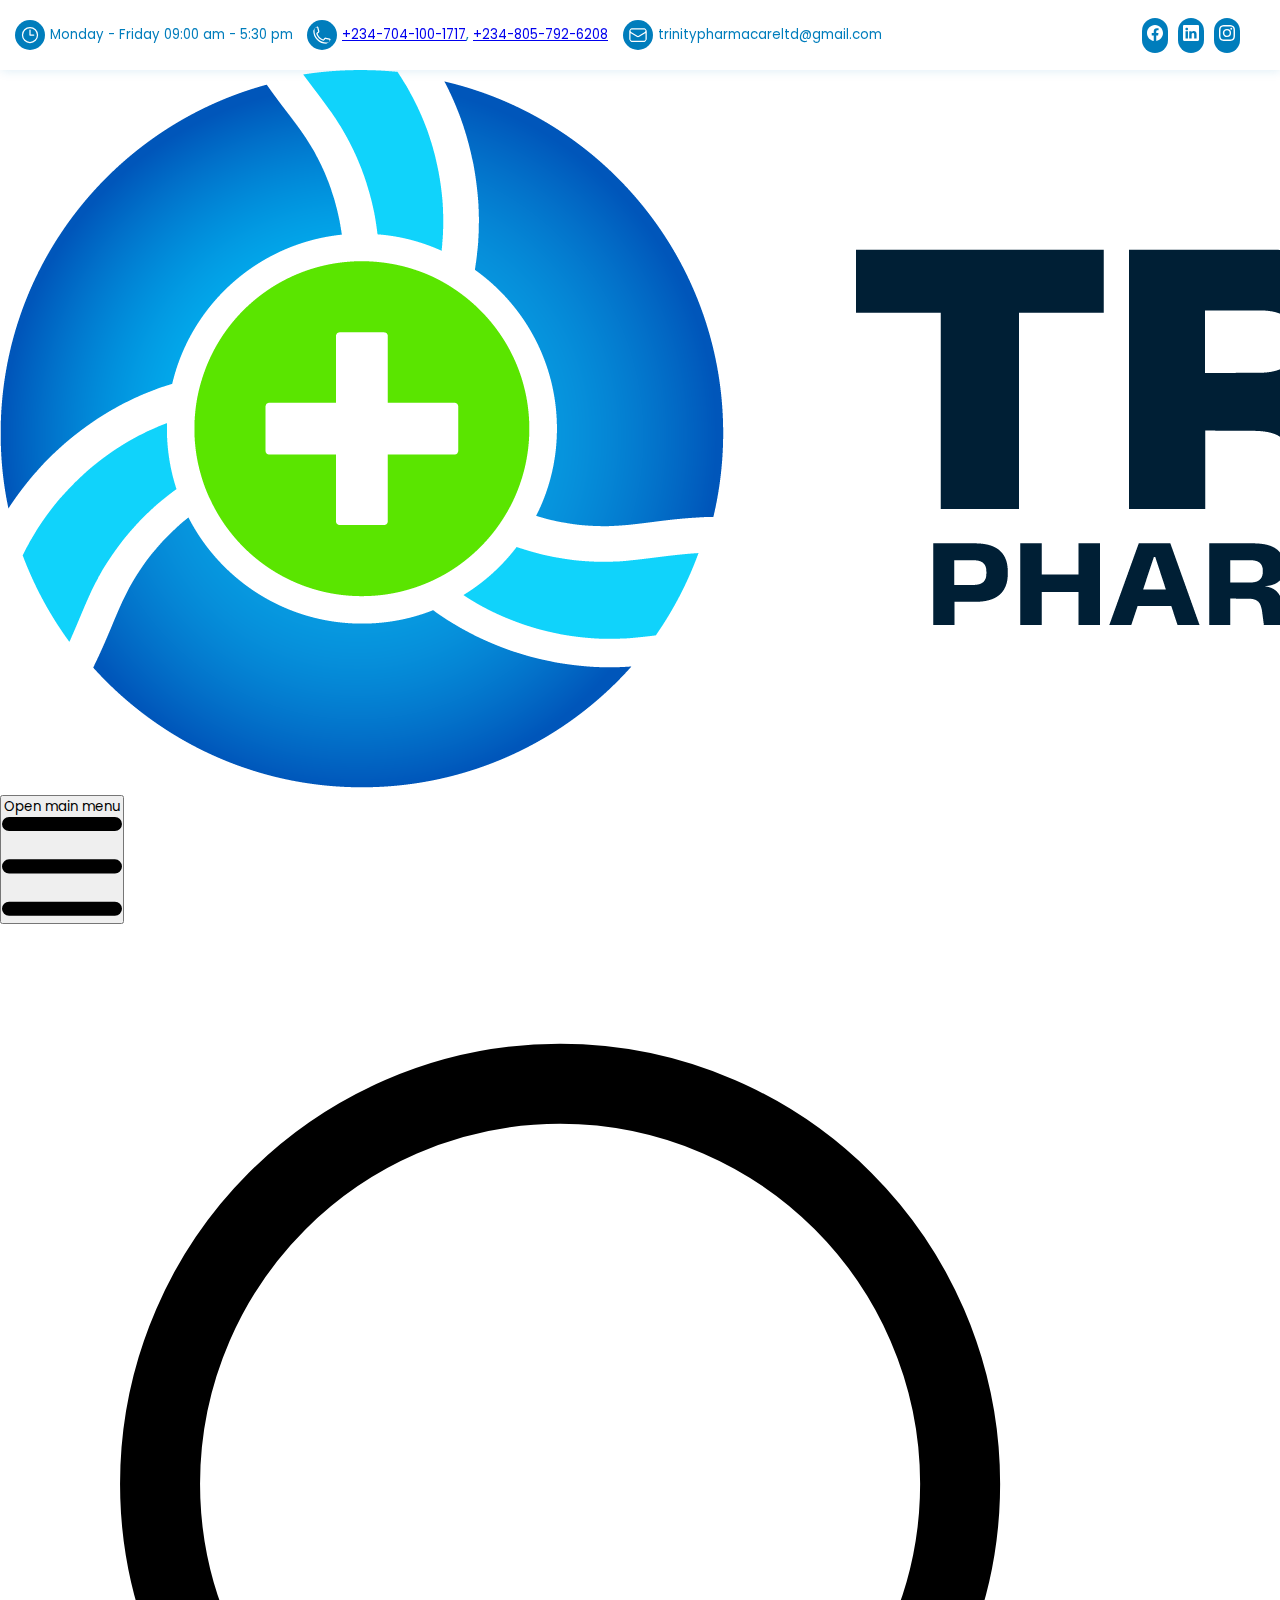
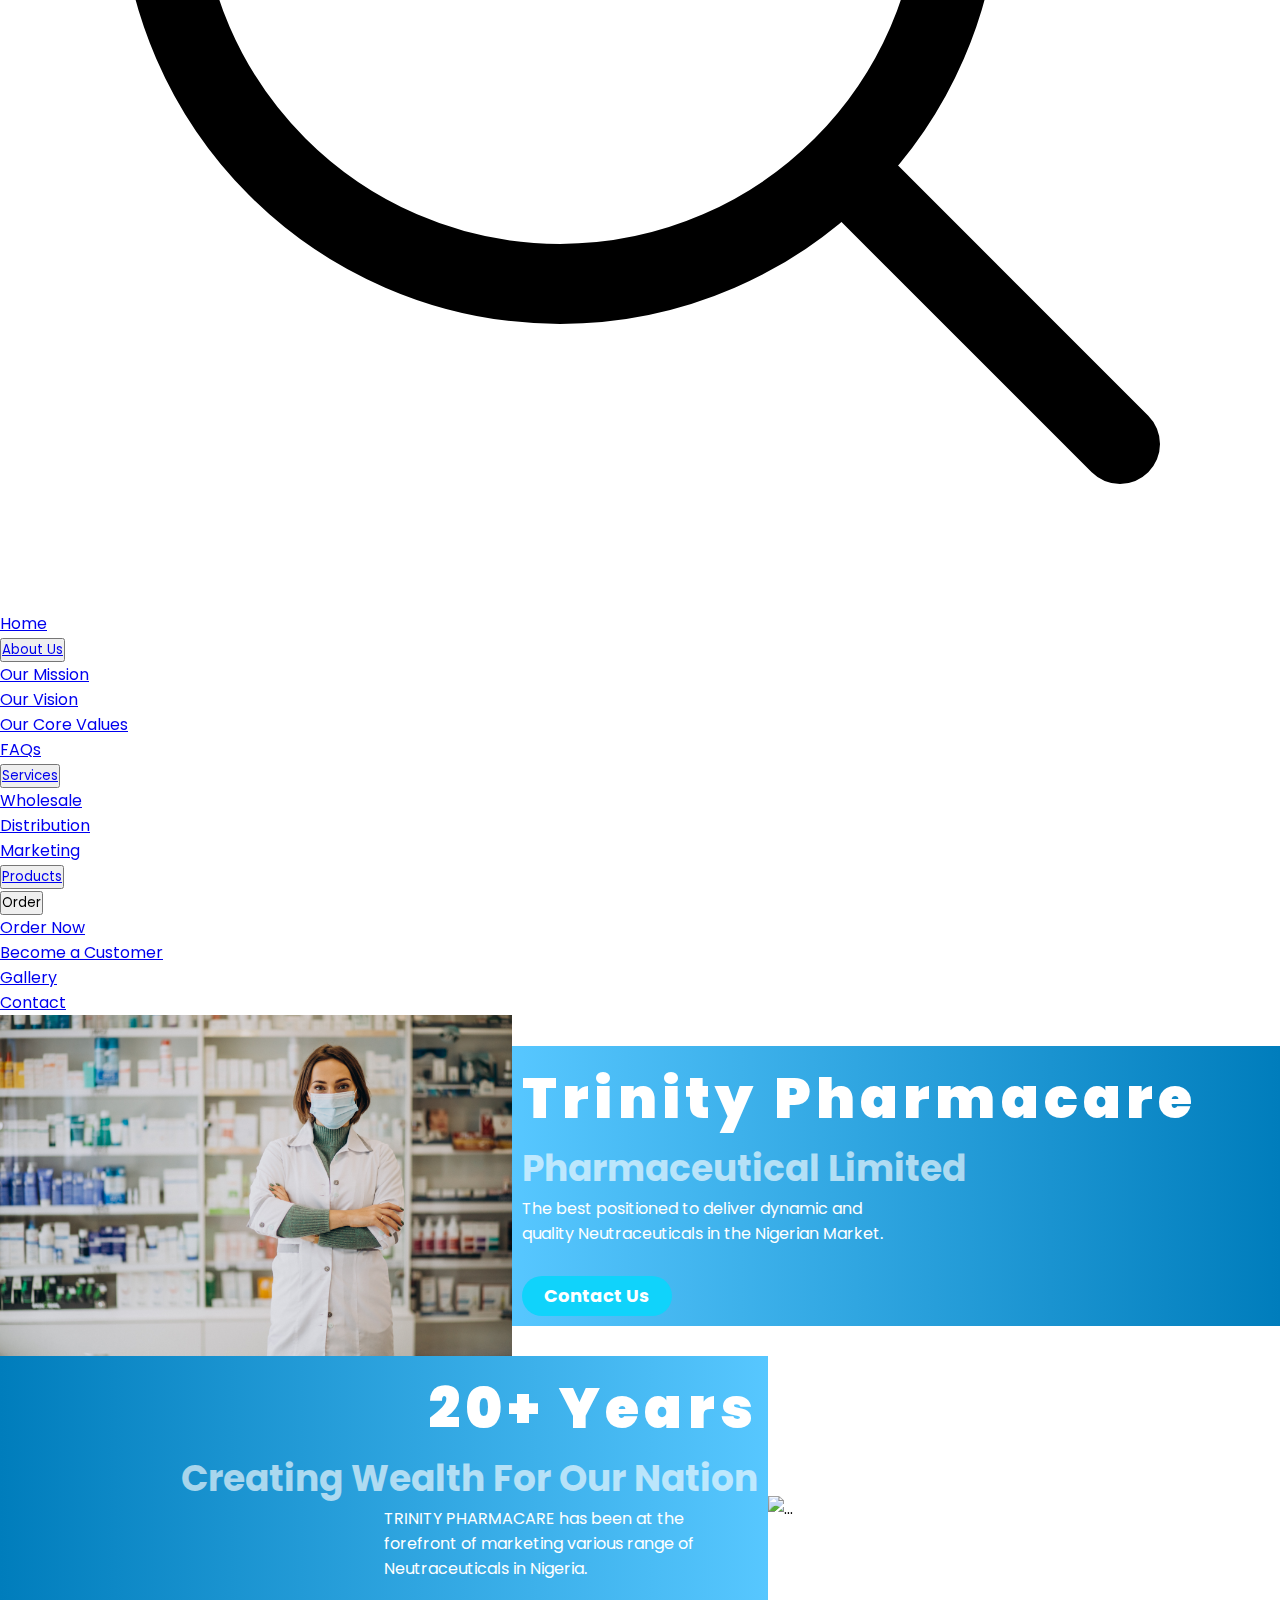
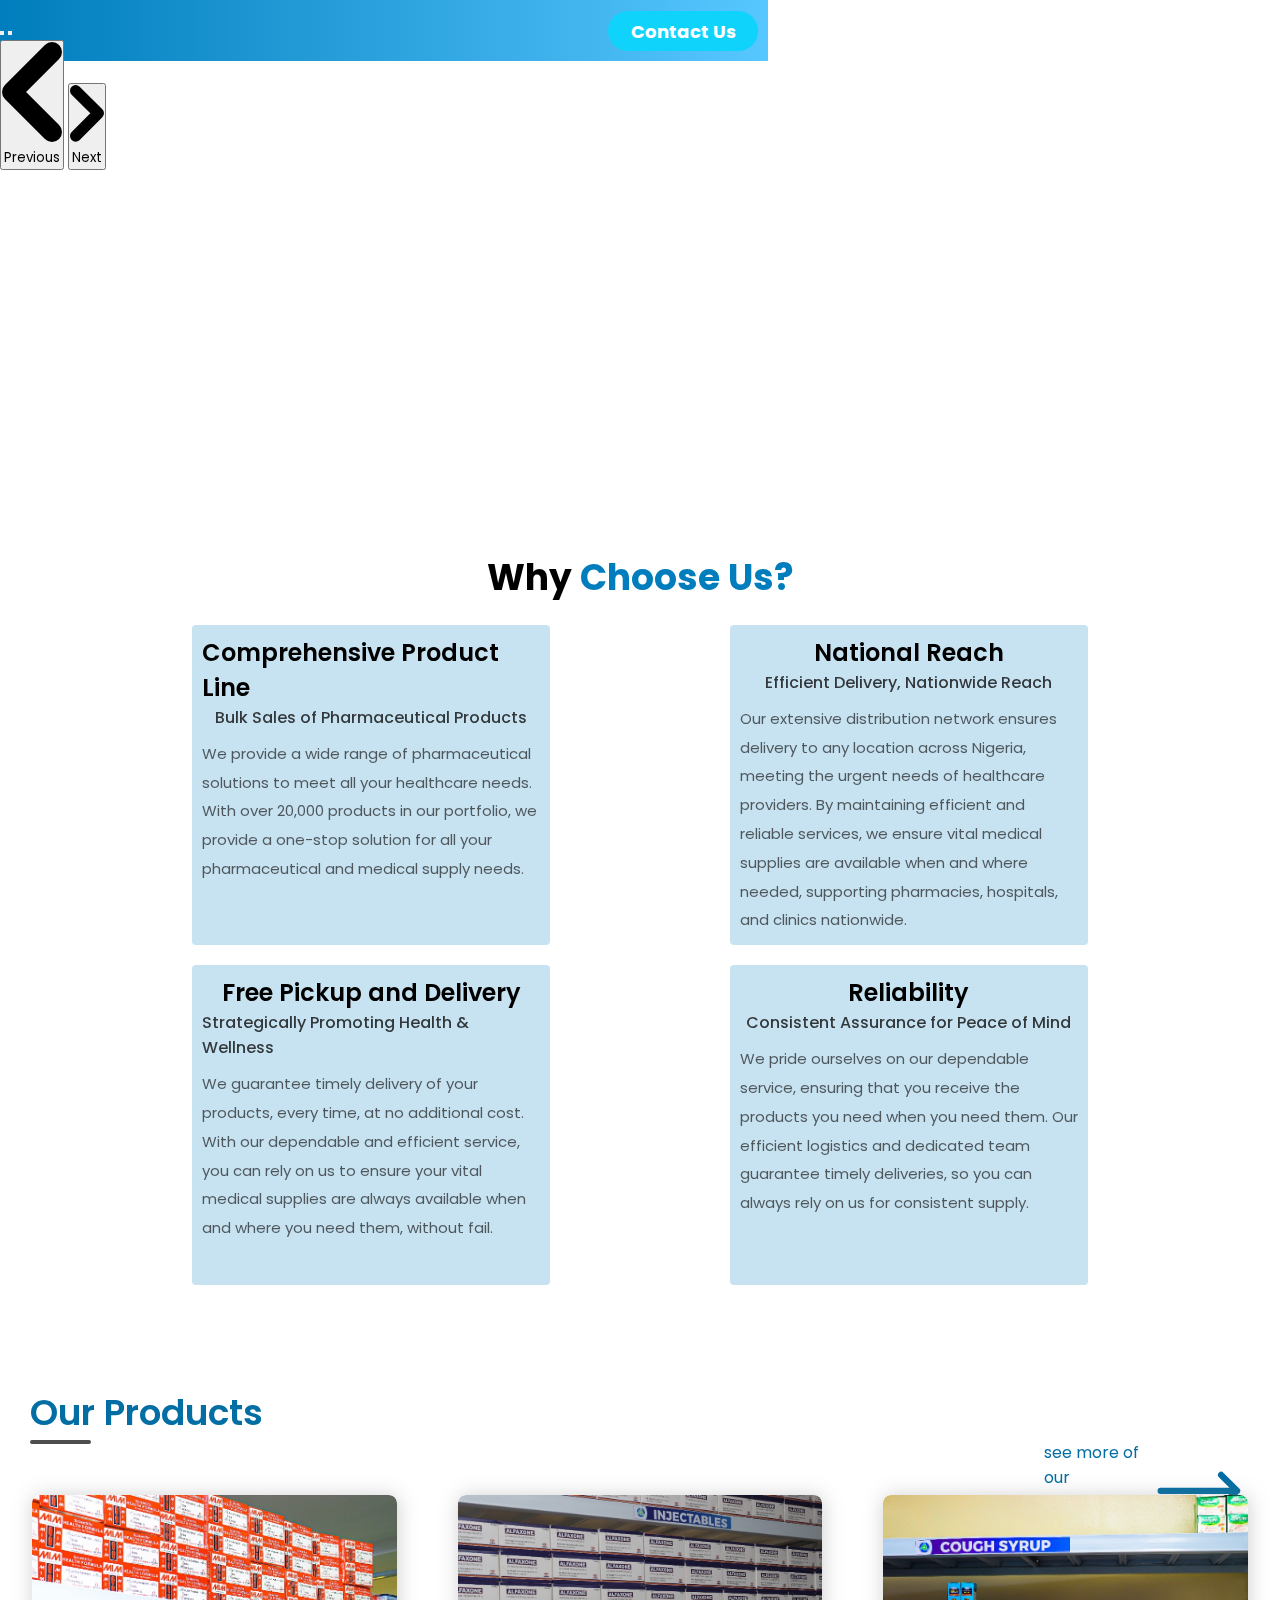
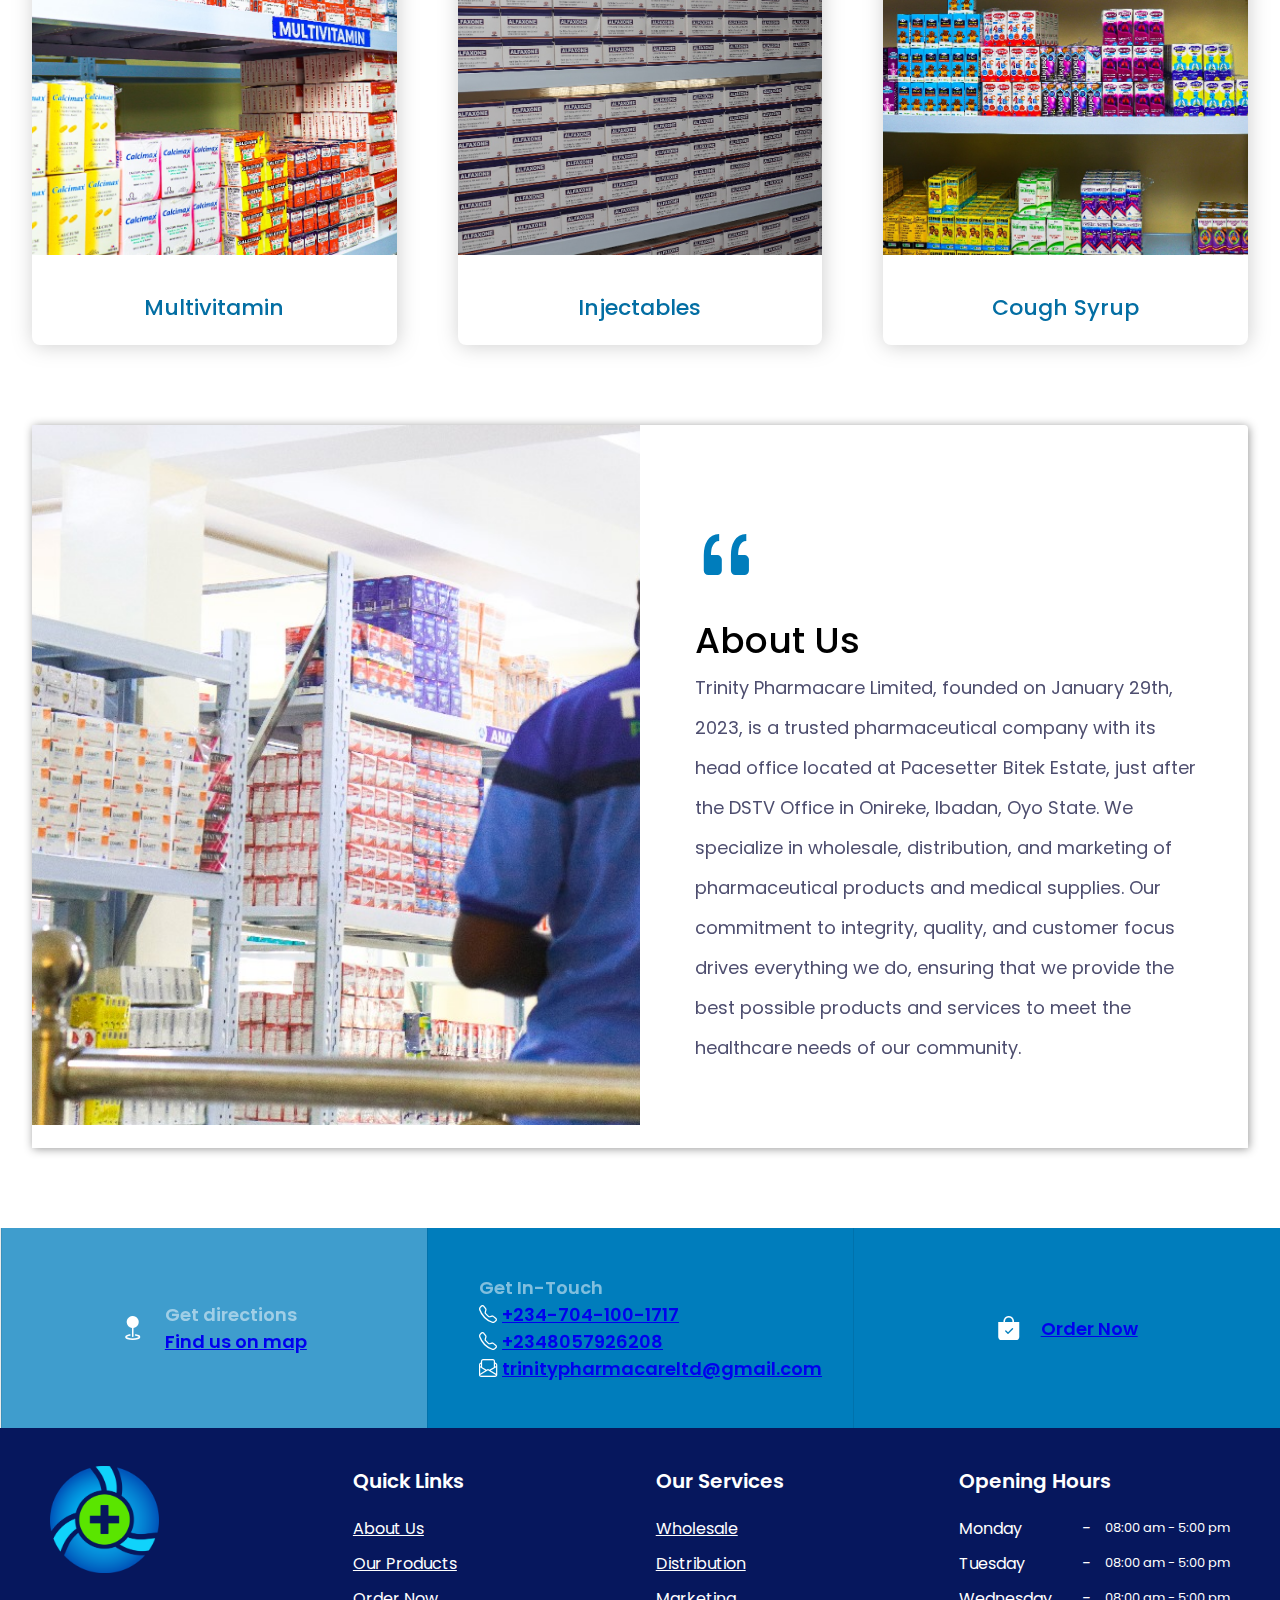
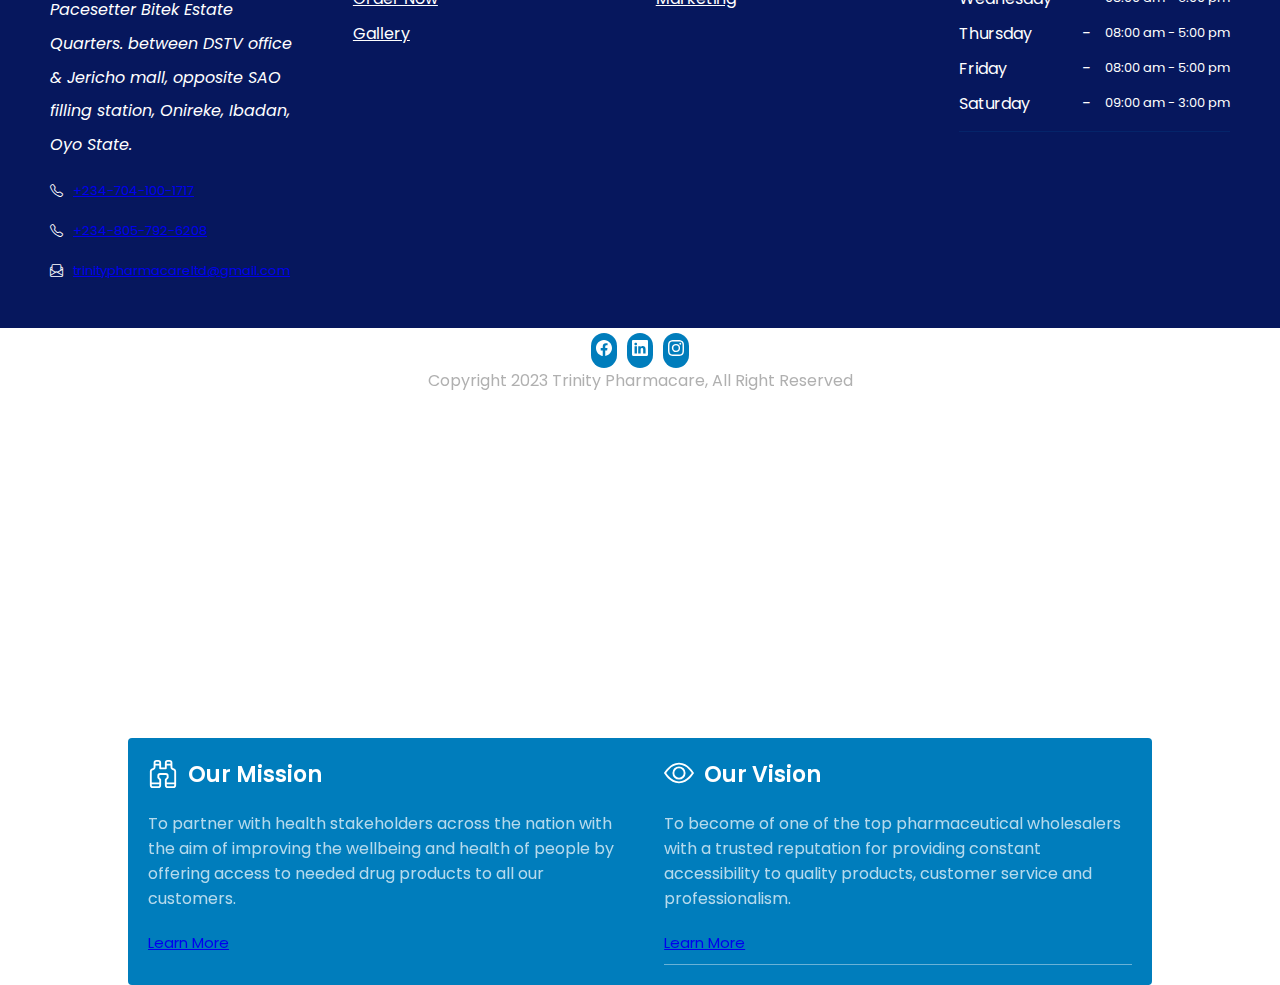
==== commit 0c142cc1: "updated the website" ====
--- a/index.html
+++ b/index.html
@@ -180,7 +180,7 @@
                                 aria-labelledby="dropdownLargeButton">
                                 <li>
                                     <a href="http://trinitypharmacareltd.com/login"
-                                        class="block px-4 py-2 hover:bg-gray-100 dark:hover:bg-gray-600 dark:hover:text-white">Order Now</a>
+                                        class="block px-2 py-2 hover:bg-gray-100 dark:hover:bg-gray-600 dark:hover:text-white">Order Now</a>
                                 </li>
                             </ul>
                             <div class="py-1">
@@ -438,7 +438,7 @@
             </div>
         </div>
         <div class="whyUs">
-            <h1 id="whyUs_h">Why <span>Trinity Pharmaceutical LTD?</span></h1>
+            <h1 id="whyUs_h">Why <span>Choose Us?</span></h1>
         <div class="whyUsContentContainer">
             <div class="whyUs-wholesale">
                 <!-- <img src="./images/wholesale.svg" alt=""> -->
@@ -457,18 +457,6 @@
                 <h1>Free Pickup and Delivery</h1>
                 <h4>Strategically Promoting Health & Wellness</h4>
                 <p>We guarantee timely delivery of your products, every time, at no additional cost. With our dependable and efficient service, you can rely on us to ensure your vital medical supplies are always available when and where you need them, without fail.</p>
-            </div>
-            <div class="whyUs-marketing">
-                <!-- <img src="images/uspIcon4.svg" alt=""> -->
-                <h1>Instant Payment Discount</h1>
-                <h4>Unlock Savings with Swift Transactions</h4>
-                <p>Save more while getting the products you need, quickly and efficiently. We discount your total purchase when you pay instantly with Trinity Pharmacare. Enjoy the convenience and savings of instant payments, ensuring you receive high-quality medical supplies at the best prices.</p>
-            </div>
-            <div class="whyUs-marketing">
-                <!-- <img src="images/uspIcon4.svg" alt=""> -->
-                <h1>Brand Name Equivalents</h1>
-                <h4>Trusted Alternatives for Quality Assurance</h4>
-                <p>Trinity Pharmacare offers high-quality alternatives to help you manage costs without compromising on quality. Our extensive range includes cost-effective options that meet the highest standards. With us, you get reliable and effective medical supplies at the best prices, ensuring you maintain quality care while optimizing your budget.</p>
             </div>
             <div class="whyUs-marketing">
                 <!-- <img src="images/uspIcon4.svg" alt=""> -->
@@ -788,7 +776,7 @@
             <div class="footer-Contact_info-contact">
                 <span></span>
                 <p>
-                    <span>Contact Us</span>
+                    <span>Get In-Touch</span>
                     <small><i class="bi bi-telephone"></i><a href="tel:+234704-100-1717" style="margin-left: 5px;">+234-704-100-1717</a> <br> <i class="bi bi-telephone"></i><a href="tel:+2348057926208" style="margin-left: 5px;">+2348057926208</a> </small>
                     <small><i class="bi bi-envelope-paper"></i><a href="mailto:trinitypharmacareltd@gmail.com" style="margin-left: 5px;">trinitypharmacareltd@gmail.com</a></small>
                 </p>
--- a/styles/index.css
+++ b/styles/index.css
@@ -492,7 +492,7 @@
     top: 105%;
     z-index: 111;
     width: 80%;
-    height: 250px;
+    height: max-content;
     border-radius: 4px;
     background-color: #007dbc;
     display: flex;
@@ -739,6 +739,7 @@
     height: max-content;
     display: flex;
     flex-direction: column;
+    align-items: center;
 }
 .main_product{
     margin-top: 100px;
@@ -749,6 +750,8 @@
     justify-content: space-between;
     padding-left: 30px;
     padding-right: 30px;
+    align-self: center;
+    justify-self: center;
 }
 .main_product h1{
     font-size: 36px;
@@ -786,16 +789,17 @@
     transform: translateX(5px);
 }
 .main_product-cards{
-    width: 100%;
-    height: max-content;
-    display: flex;
-    justify-content: space-around;
+    width: 95%;
+    height: max-content;
+    display: flex;
+    flex-wrap: wrap;
+    justify-content: space-between;
     margin-top: 10px;
-
+    row-gap: 20px;
 }
 .product-cards{
     height: 450px;
-    width: 27%;
+    width: 30%;
     box-shadow: 1px 1px 20px rgba(128, 128, 128, 0.377);
     overflow: hidden;
     border-radius: 8px;
@@ -835,7 +839,7 @@
     }
 }
 .main_Contentfour{
-    width: 94%;
+    width: 95%;
     height: max-content;
     display: flex;
     box-shadow: 1px 1px 10px rgba(0, 0, 0, 0.404);
@@ -857,7 +861,7 @@
 }
 .aboutUs_details{
     width: 50%;
-    height: 700px;
+    height: max-content;
     display: flex;
     flex-direction: column;
     padding: 80px 50px 80px 50px;
@@ -1251,7 +1255,7 @@
 }
 .whyUs{
     margin-top: 380px;
-    width: 95%;
+    width: 70%;
     height: max-content;
     flex-direction: column;
     display: flex;
@@ -1275,8 +1279,9 @@
     justify-content: space-between;
 }
 .whyUsContentContainer div{
-    width: 30%;
-    height: 320px;
+    width: 40%;
+    height: max-content;
+    min-height: 320px;
     border-radius: 4px;
     background-color: #007dbc38;
     display: flex;
@@ -1307,6 +1312,7 @@
 @media screen and (max-width:450px){
     .whyUs{
         margin-top: 600px;
+        width: 90%;
     }
     #whyUs_h{
         font-size: 20px;
@@ -1383,6 +1389,7 @@
     background-color: #06175d;
     height: 500px;
     display: flex;
+    flex-wrap: wrap;
     justify-content: space-between;
     align-items: center;
     padding-left: 50px;
@@ -1393,7 +1400,6 @@
     width: 23%;
     display: flex;
     flex-direction: column;
-    padding: 20px;
 }
 .footer-info-addressandContactDetails img{
     width: 40%;
@@ -1423,6 +1429,7 @@
     font-weight: 600;
     margin-bottom: 20px;
     color: white;
+    text-transform: capitalize;
 }
 .footer-info-aboutUs a, .footer-info-ourServices a{
     display: flex;
@@ -1434,6 +1441,7 @@
 .footer-info-aboutUs a:hover, .footer-info-ourServices a:hover{
     color: white;
     text-decoration: underline;
+
 }
 .footer-info-hospitalHours p{
     display: flex;
@@ -1448,13 +1456,13 @@
     font-weight: 400;
     color: white;
     margin-bottom: 10px;
-    font-size: 13px;
+    font-size: 16px;
     justify-content: space-between;
     align-items: center;
 }
 
 .footer-info-hospitalHours p span small:nth-child(1){
-    font-size: 13px;
+    font-size: 16px;
     width: 40%;
 }
 .footer-info-hospitalHours p span small{
@@ -1551,4 +1559,54 @@
 #dropdownNavbarLink:hover #dropdownNavbar{
     display: block;
     z-index: 11111111111111111111111111111111111111111111111111111111111111111;
+}
+@media (min-width:600px) and (max-width:884px) {
+    .header{
+        display: none;
+    }
+    .nav_Bar{
+        height: 80px;
+    }
+    .carouselItem h1, .carouselItemTwo h1{
+        font-size: 36px;
+    }
+    .carouselItem h3, .carouselItemTwo h3{
+        font-size: 28px;
+    }
+    .carouselItem p, .carouselItemTwo p{
+        width: 70%;
+    }
+    .carouselItem a, .carouselItemTwo a{
+        width: 30%;
+    }
+    .whyUs{
+        width: 90%;
+    }
+    .whyUsContentContainer div{
+        width: 45%;
+    }
+    .main_product-cards{
+        width: 95%;
+    }
+    .product-cards{
+        width: 45%;
+    }
+    .aboutUs_image{
+        display: none;
+    }
+    .aboutUs_details{
+        width: 100%;
+        padding: 10px;
+
+    }
+    .footer-info{
+        height: 800px;
+    }
+    .footer-Contact_info-contact p small i{
+        display: none;
+    }
+    .footer-info div{
+        height: max-content;
+        width: 40%;
+    }
 }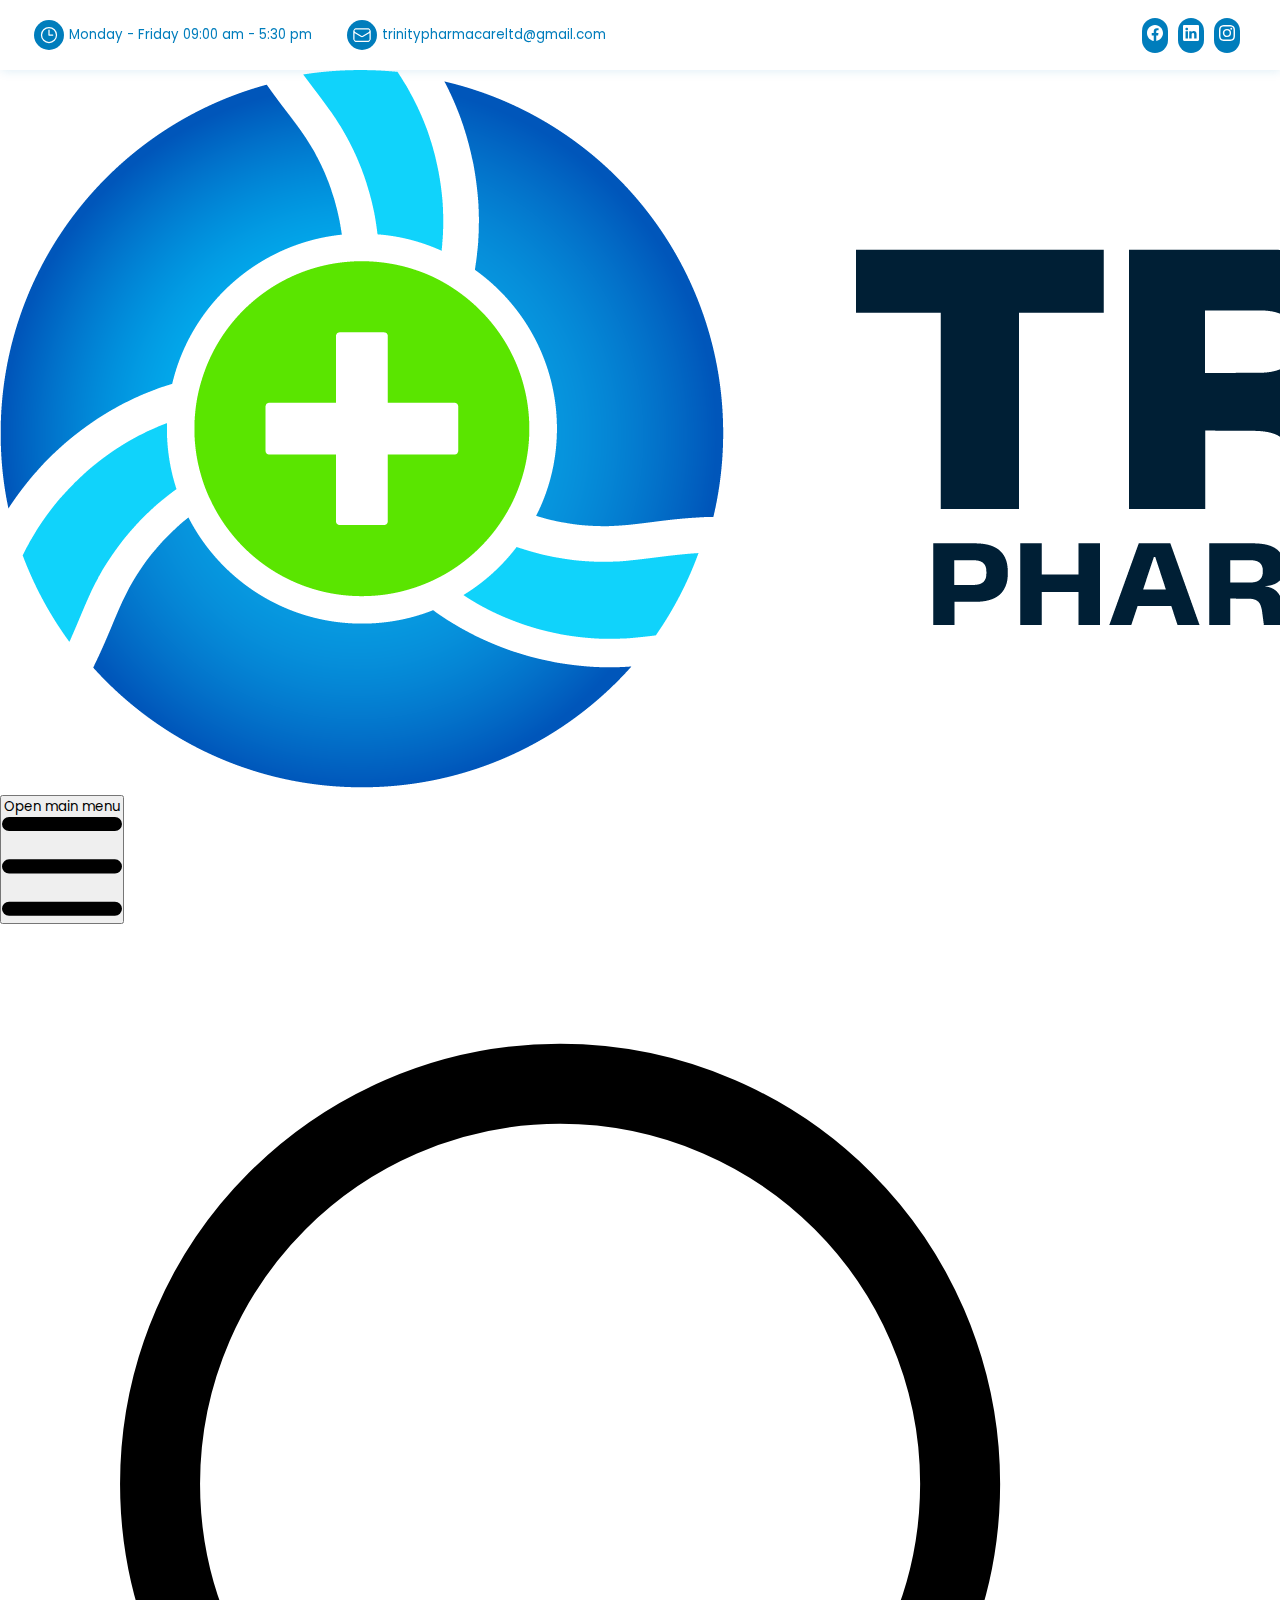
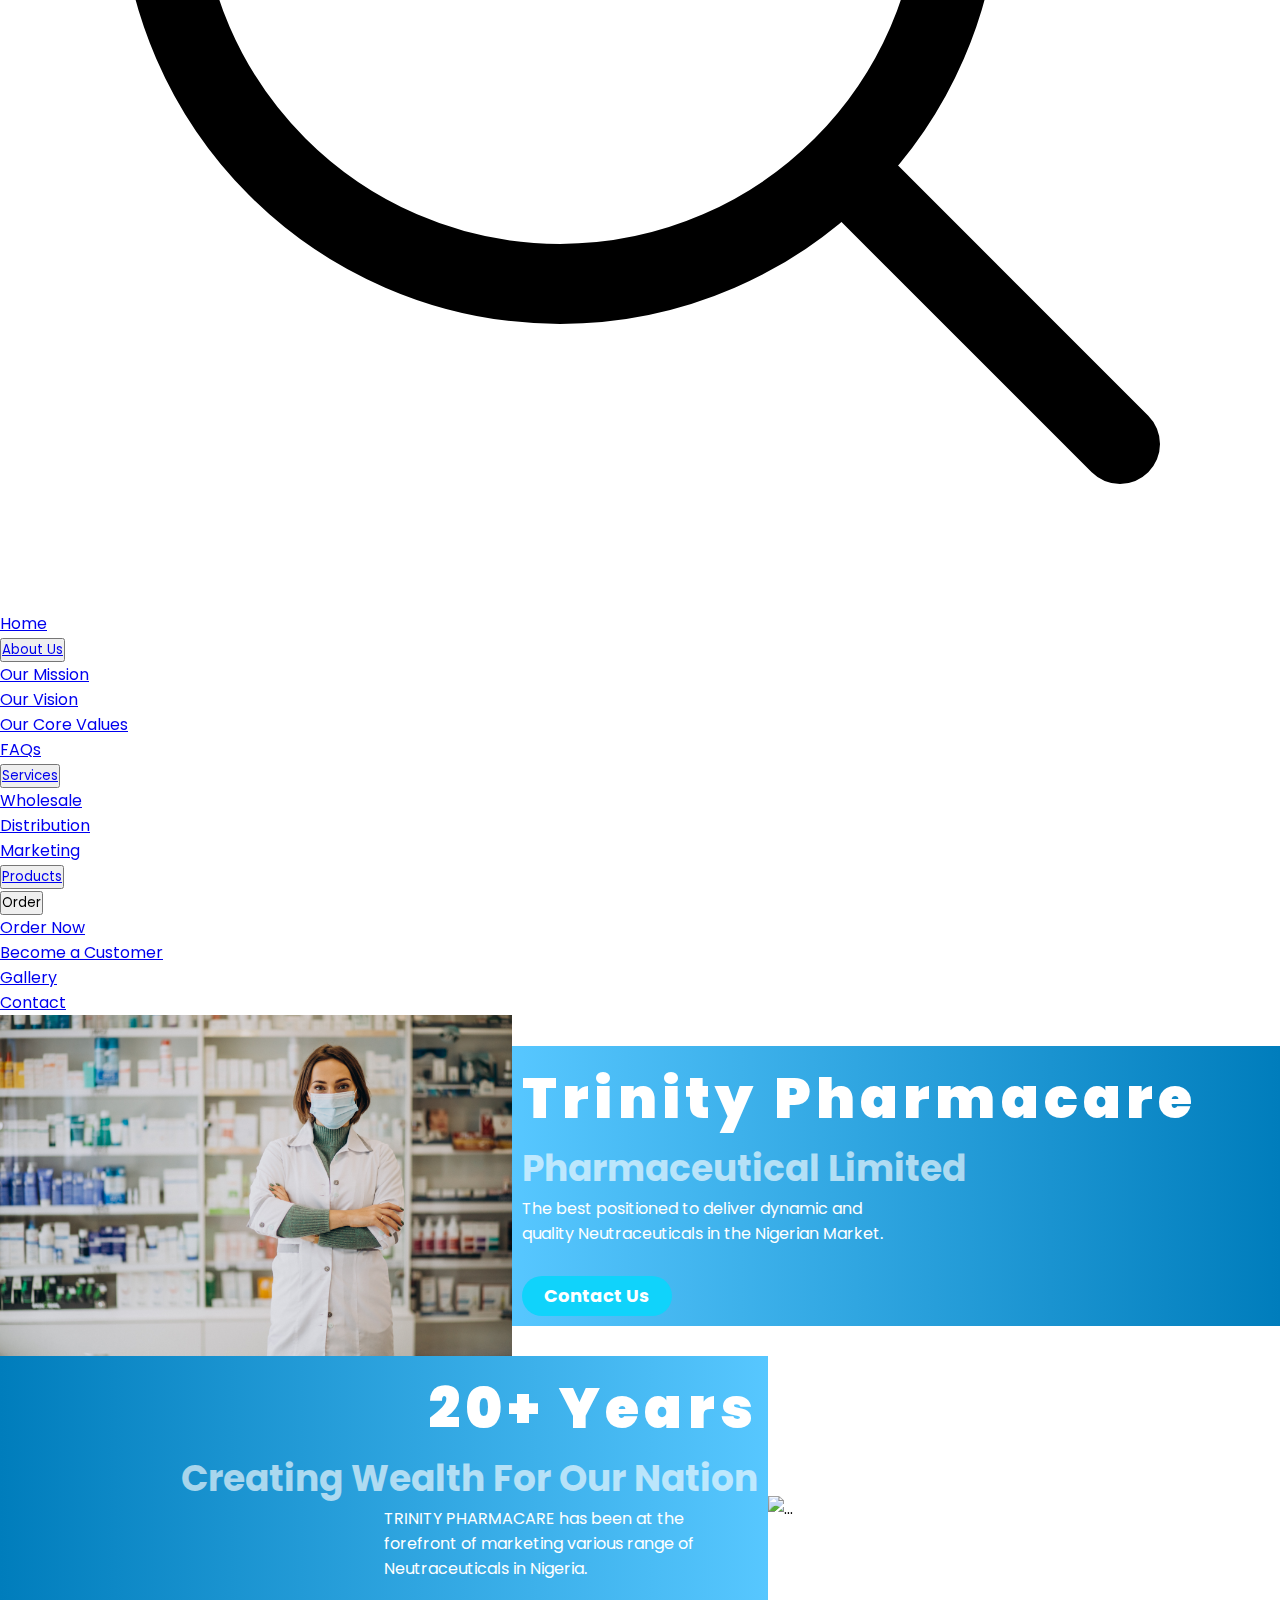
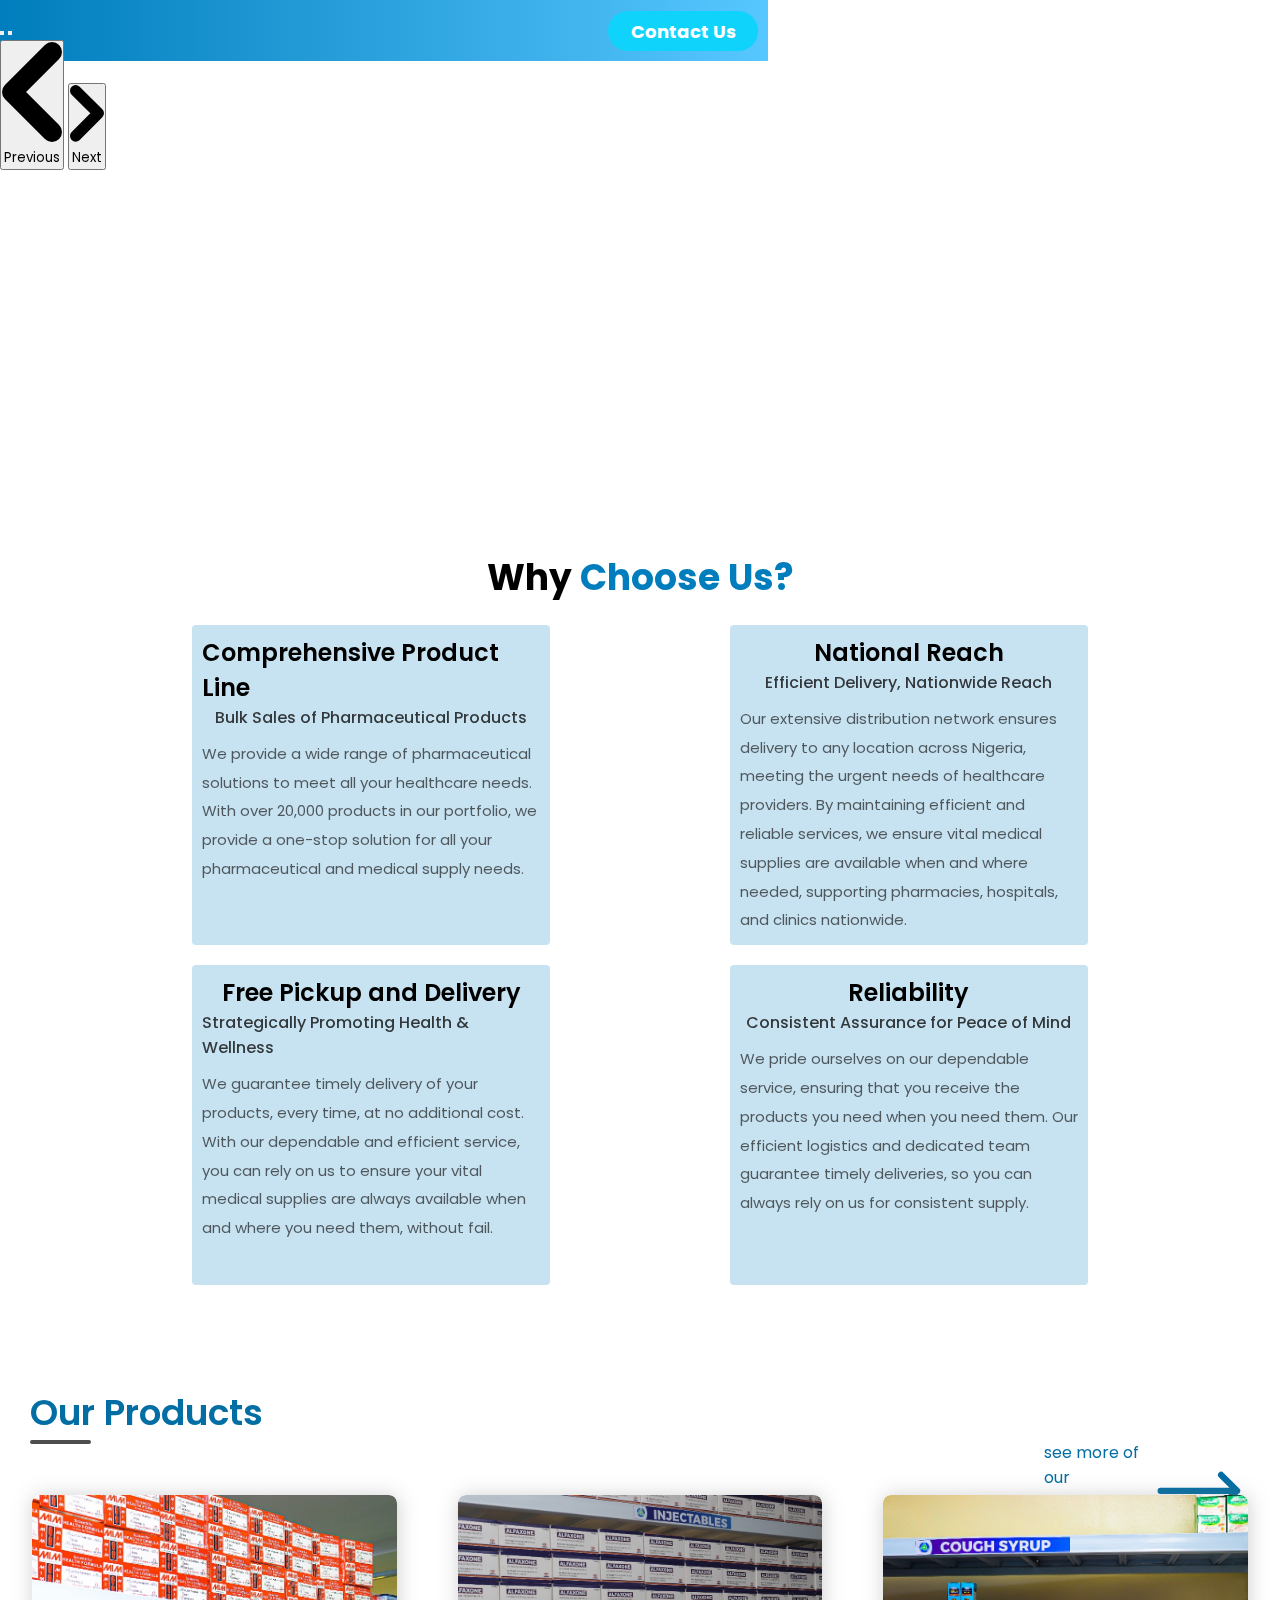
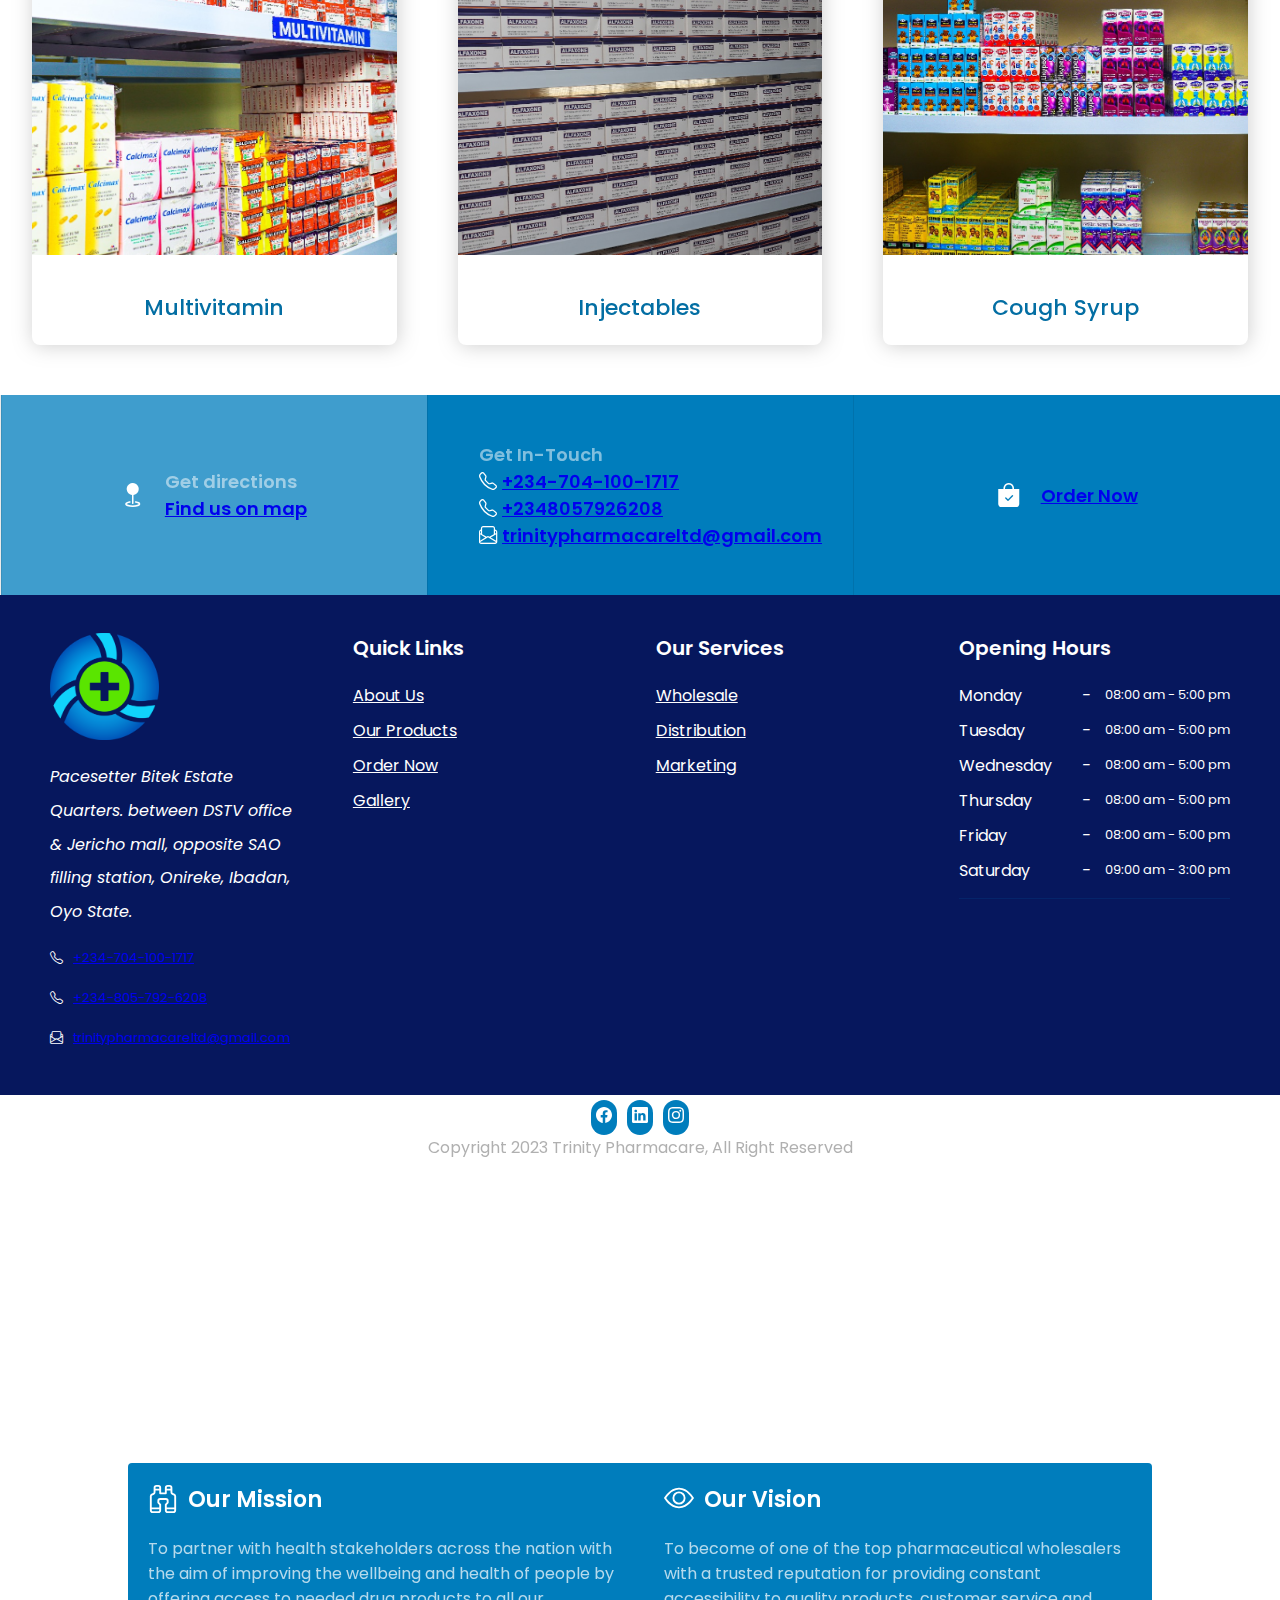
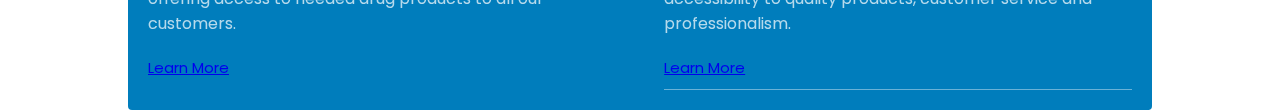
==== commit 93ecc67f: "removed contact from header" ====
--- a/index.html
+++ b/index.html
@@ -26,7 +26,7 @@
                         Monday - Friday 09:00 am - 5:30 pm
                     </small>
                 </span>
-                <span class="h_info-phone">
+                <span class="h_info-phone" >
                     <svg xmlns="http://www.w3.org/2000/svg" fill="none" viewBox="0 0 24 24" stroke-width="1.5"
                         stroke="currentColor" class="w-6 h-6">
                         <path stroke-linecap="round" stroke-linejoin="round"
@@ -589,7 +589,7 @@
                 </div>
             </div>
         </div>
-        <div class="main_Contentfour">
+        <div class="main_Contentfour" style="display: none;">
             <div class="aboutUs_image">
                 <img src="images\WhatsApp Image 2024-05-17 at 13.39.02.jpeg" alt="">
             </div>
--- a/styles/index.css
+++ b/styles/index.css
@@ -36,7 +36,7 @@
     color:#007dbc ;
 }
 .header_info{
-    width: 70%;
+    width: 50%;
     height: 100%;
     display: flex;
     align-items: center;
@@ -85,6 +85,9 @@
 }
 .header_Socials a:hover{
     color: #10d3fb;
+}
+.h_info-phone{
+    display: none;
 }
 @media screen and (max-width:450px) {
     .header{
@@ -740,6 +743,7 @@
     display: flex;
     flex-direction: column;
     align-items: center;
+    margin-bottom: 50px;
 }
 .main_product{
     margin-top: 100px;
